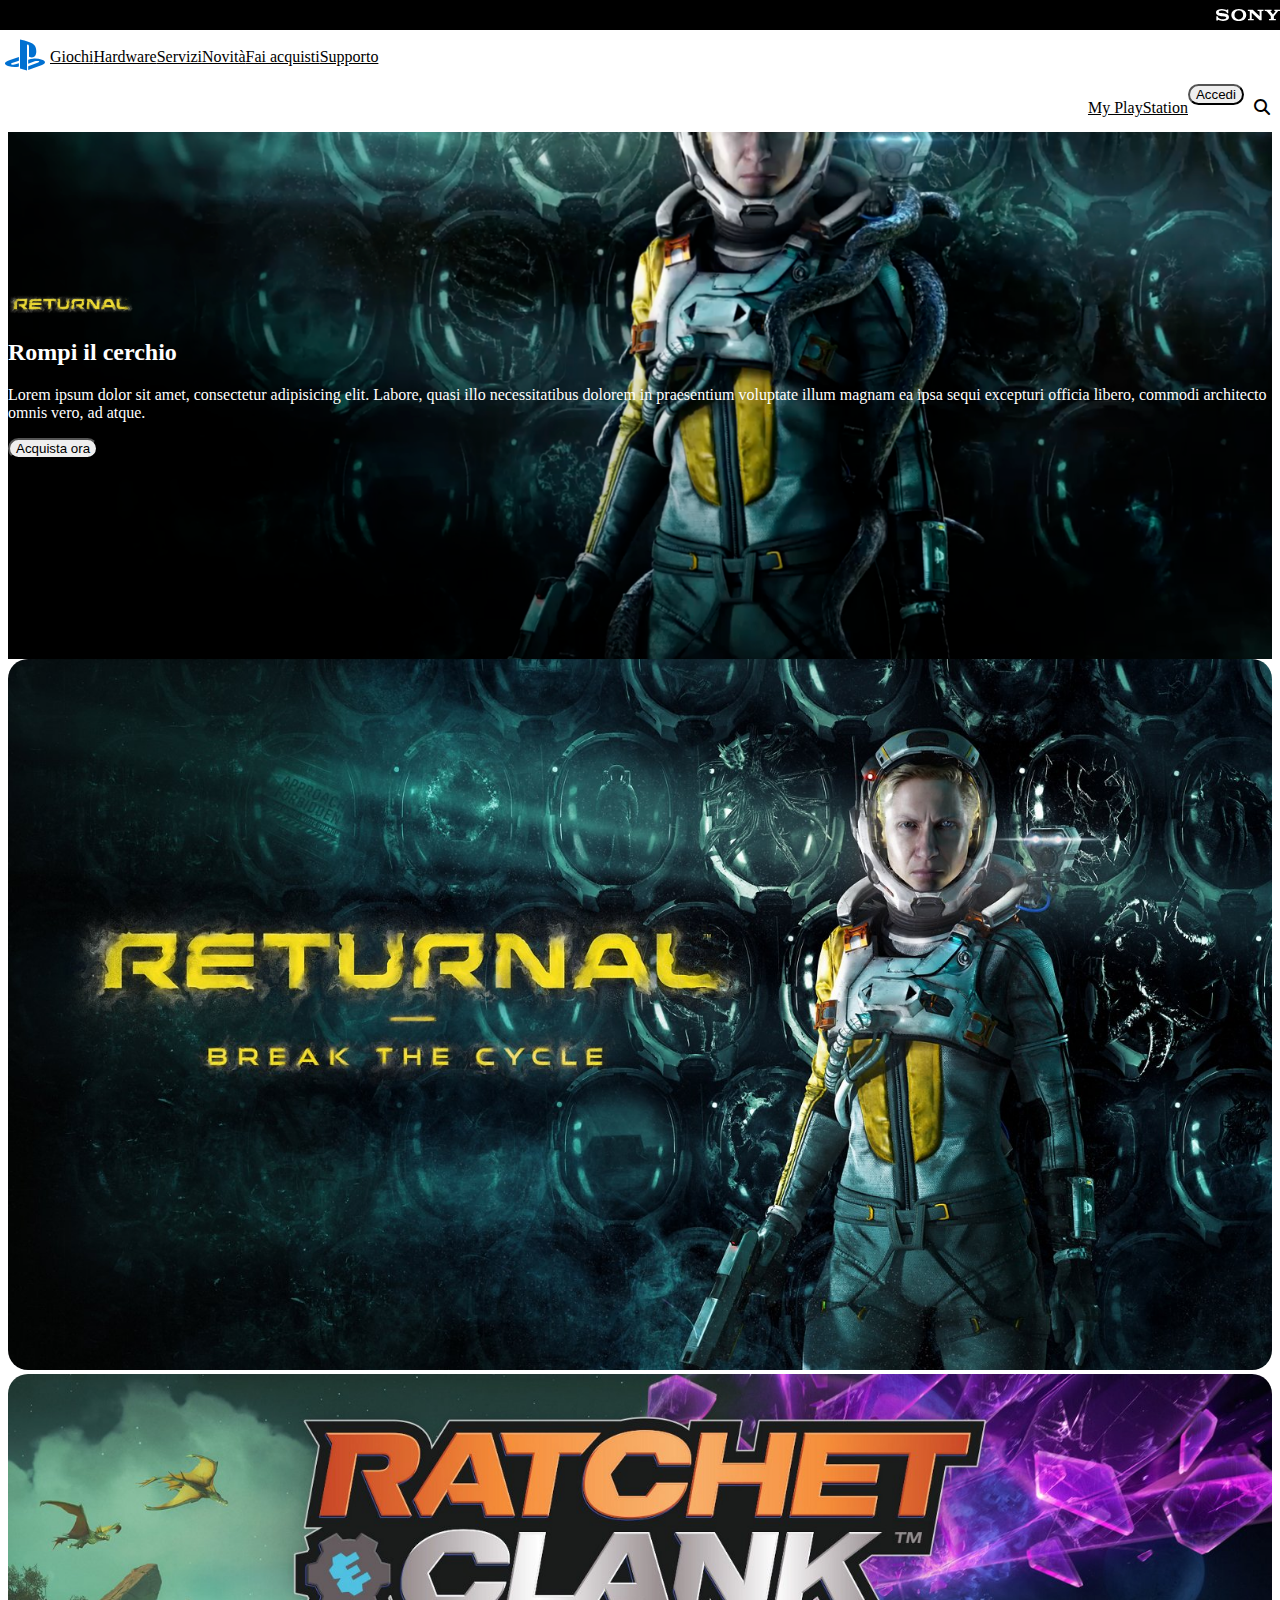
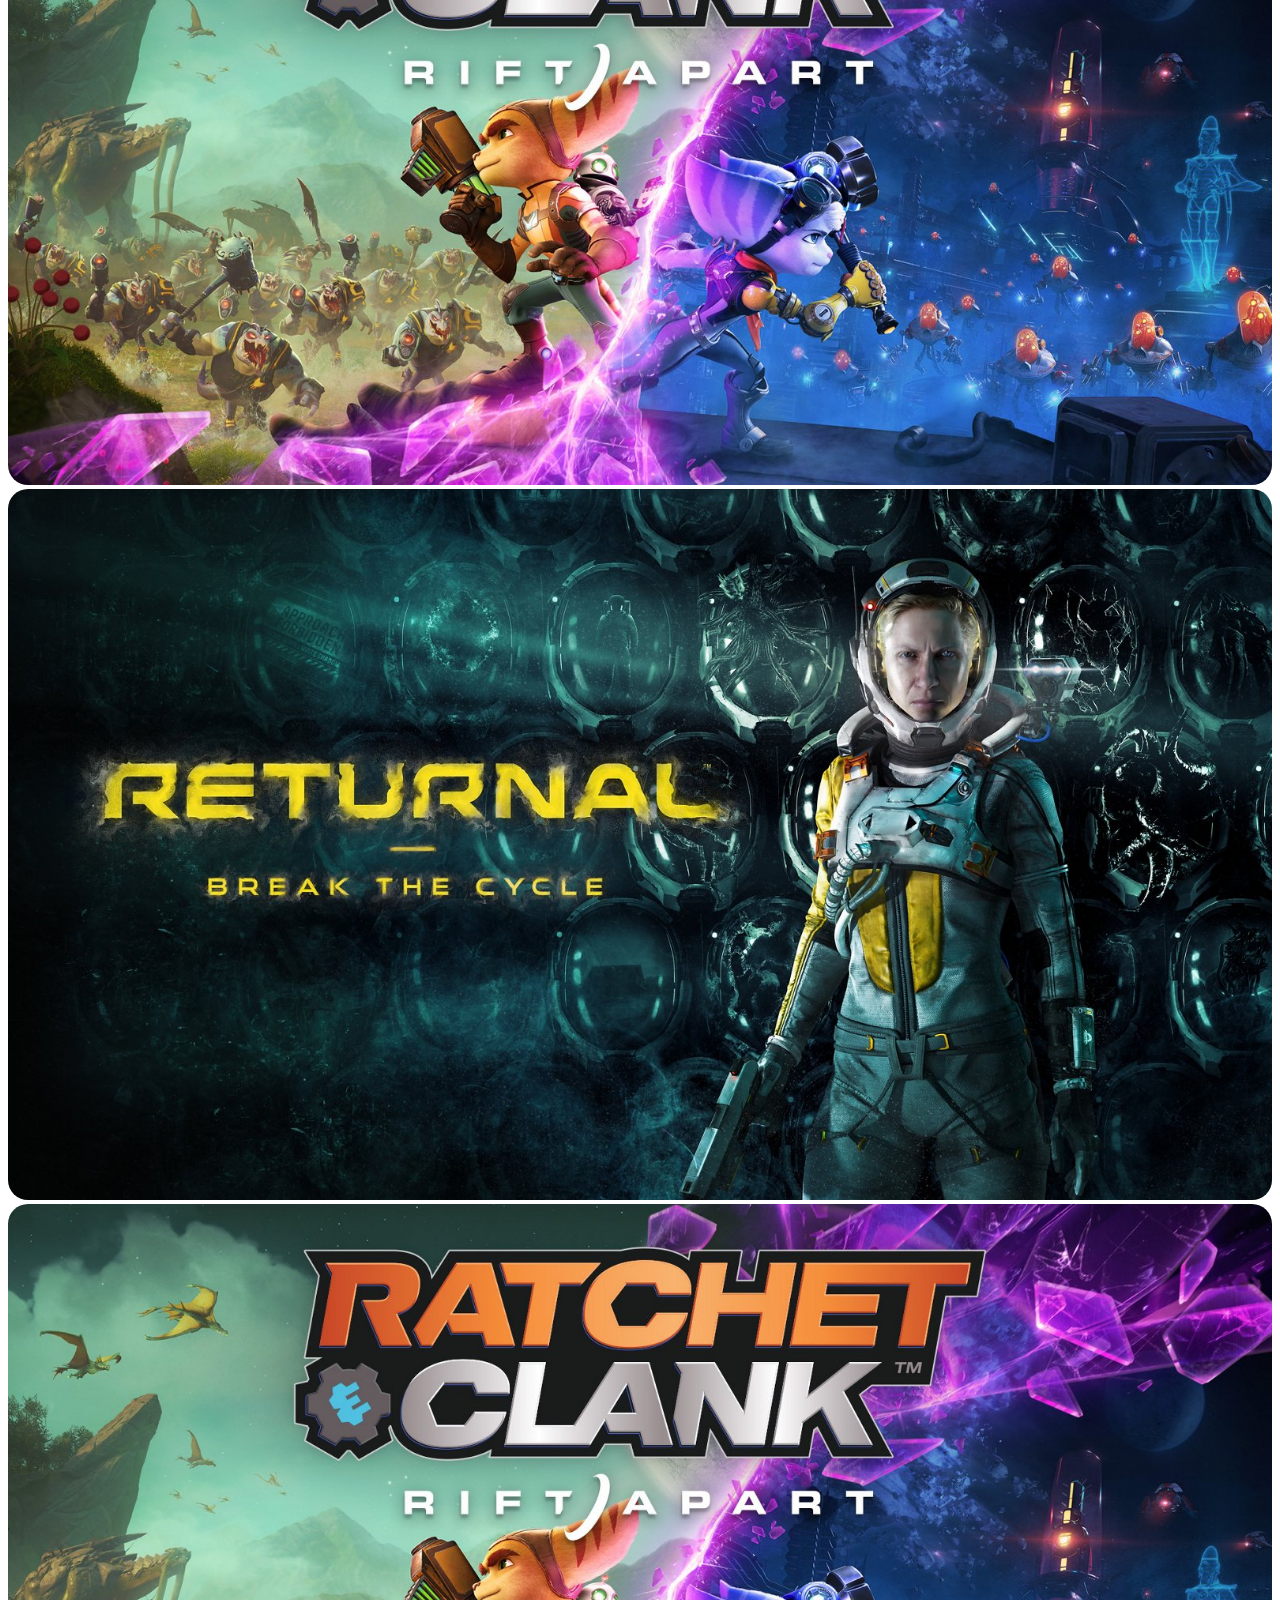
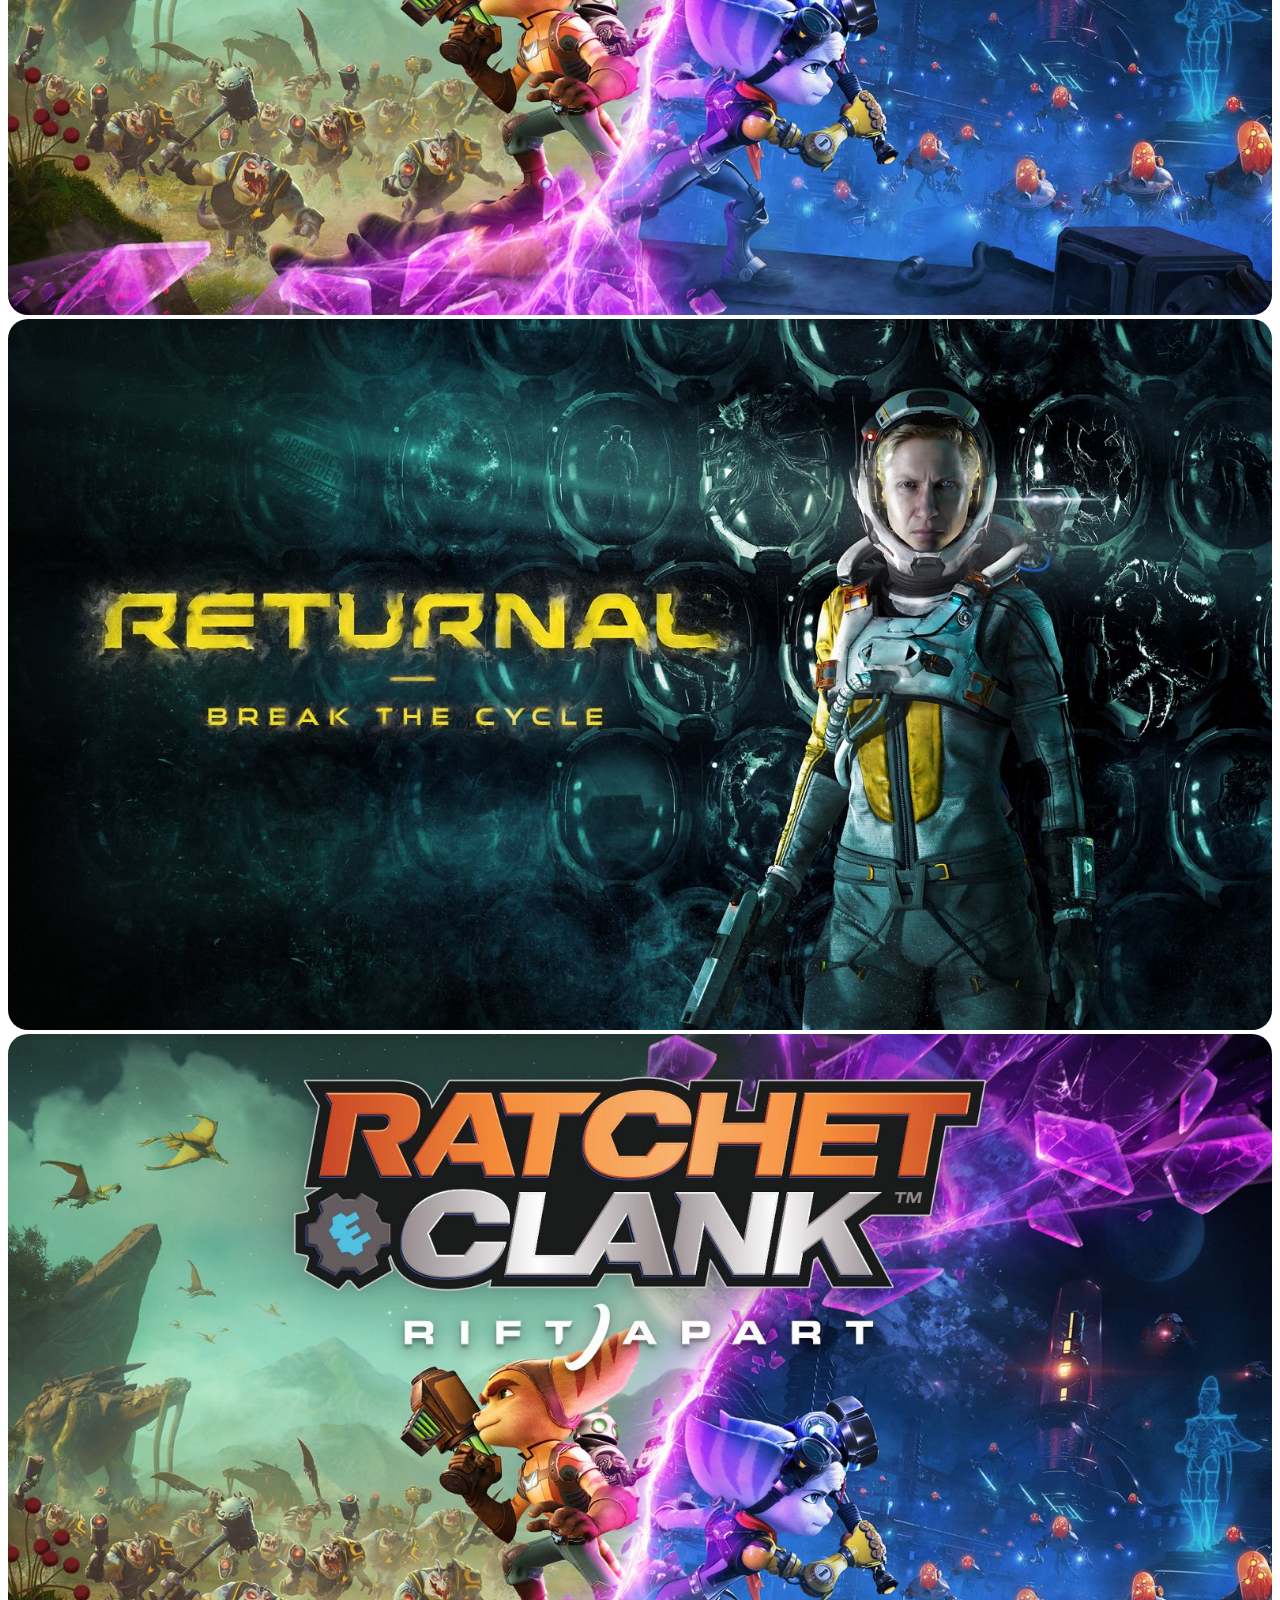
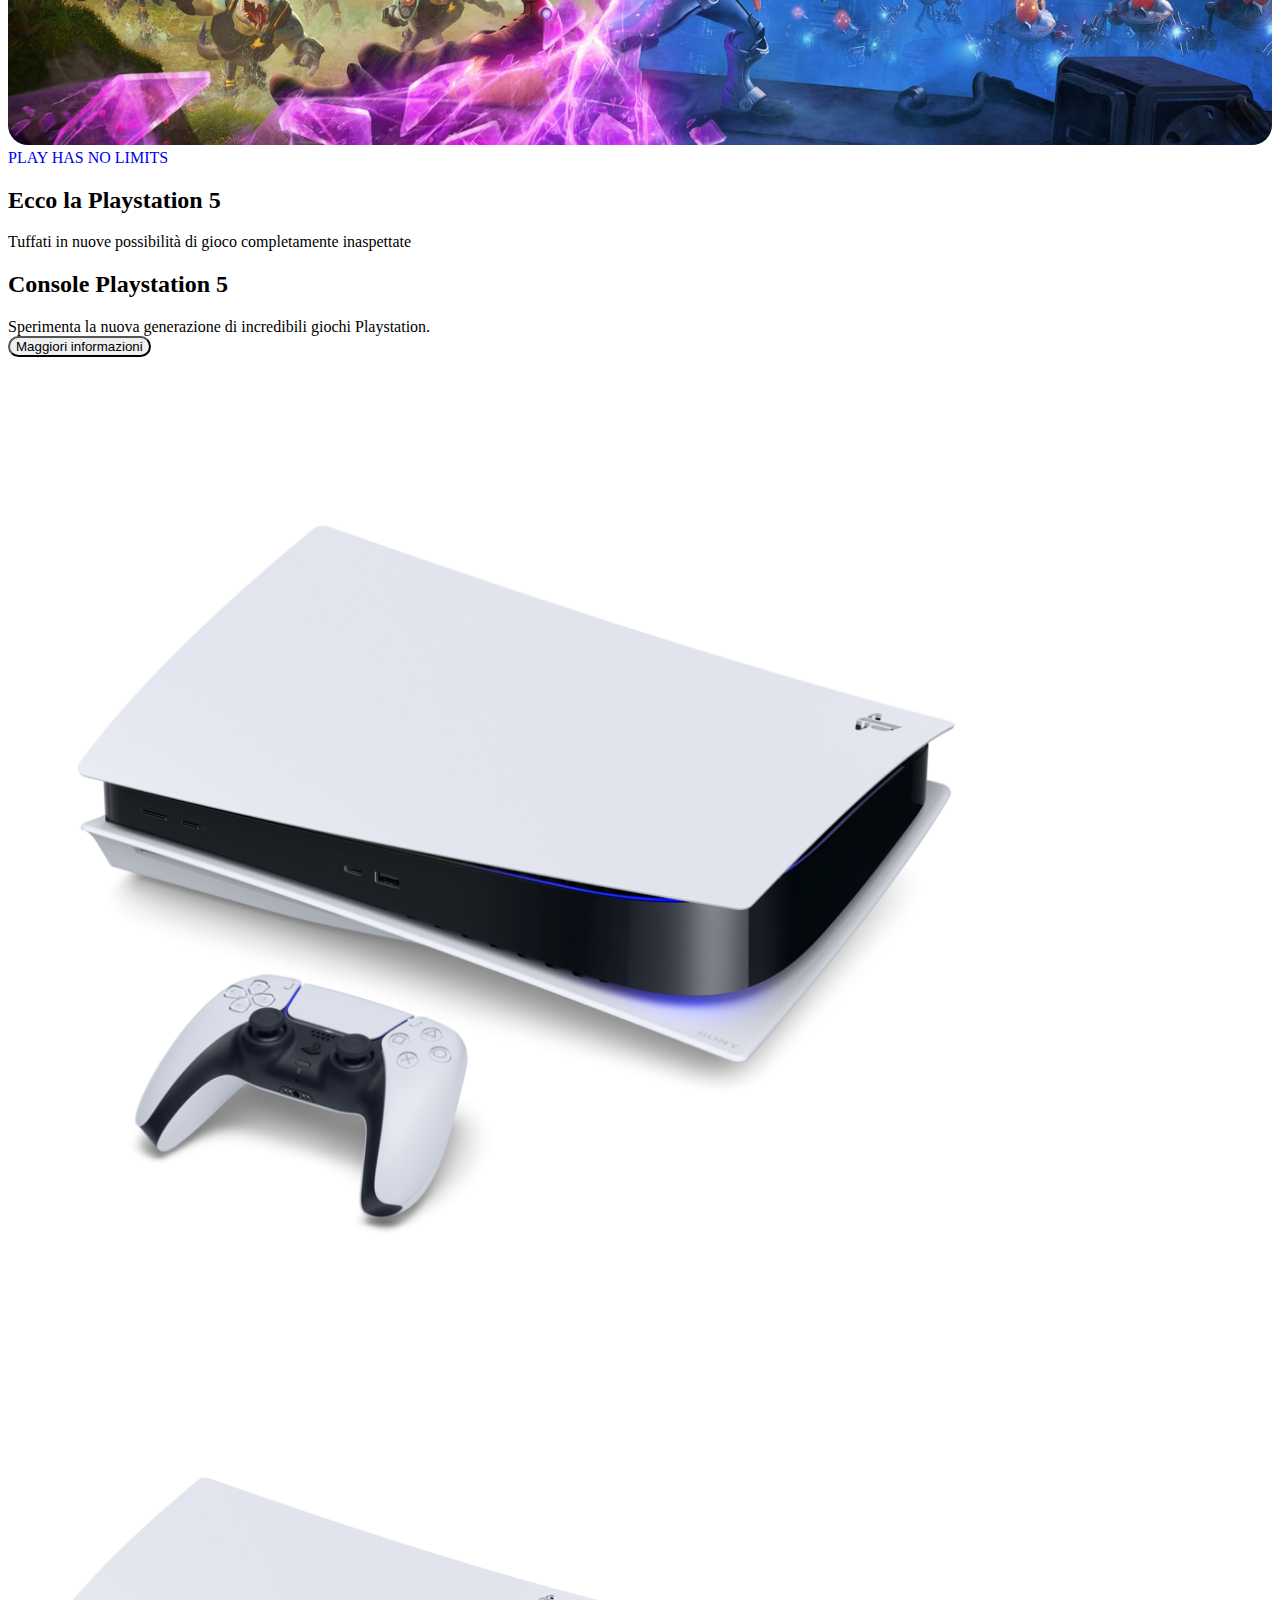
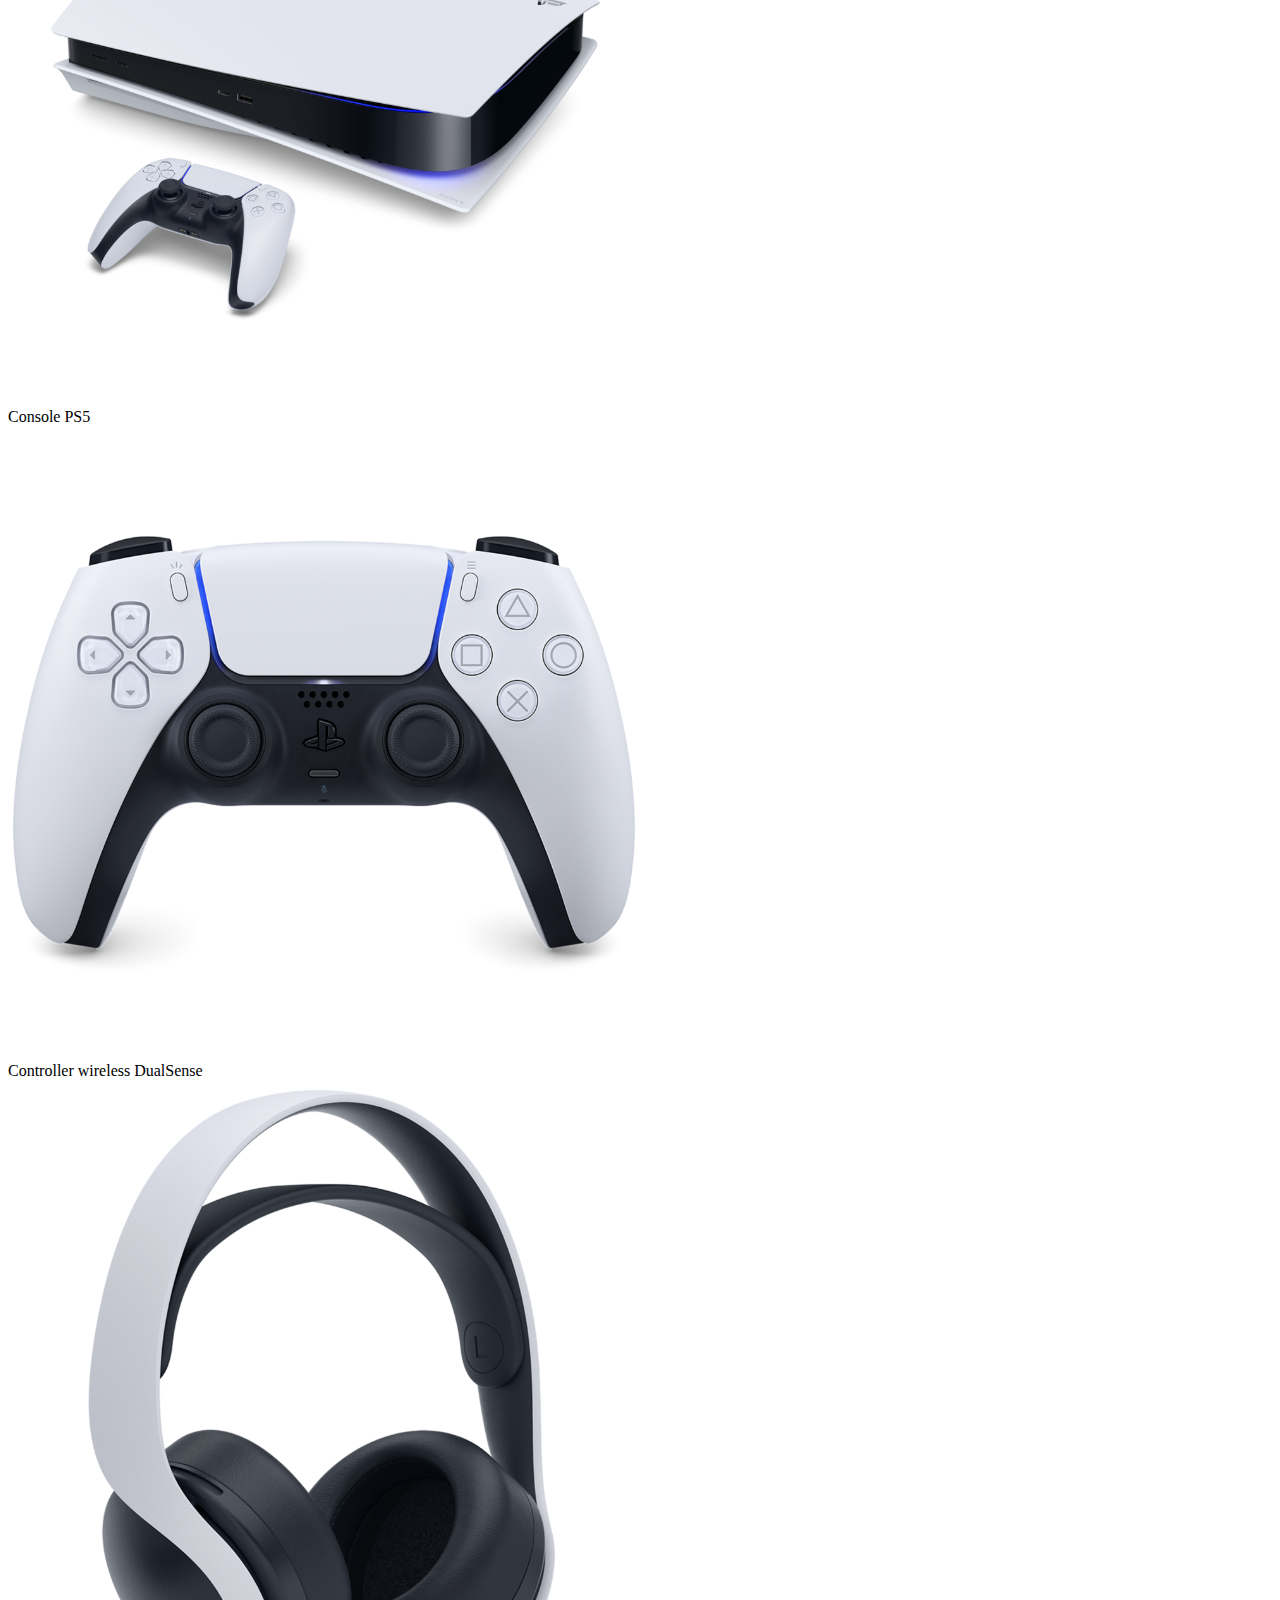
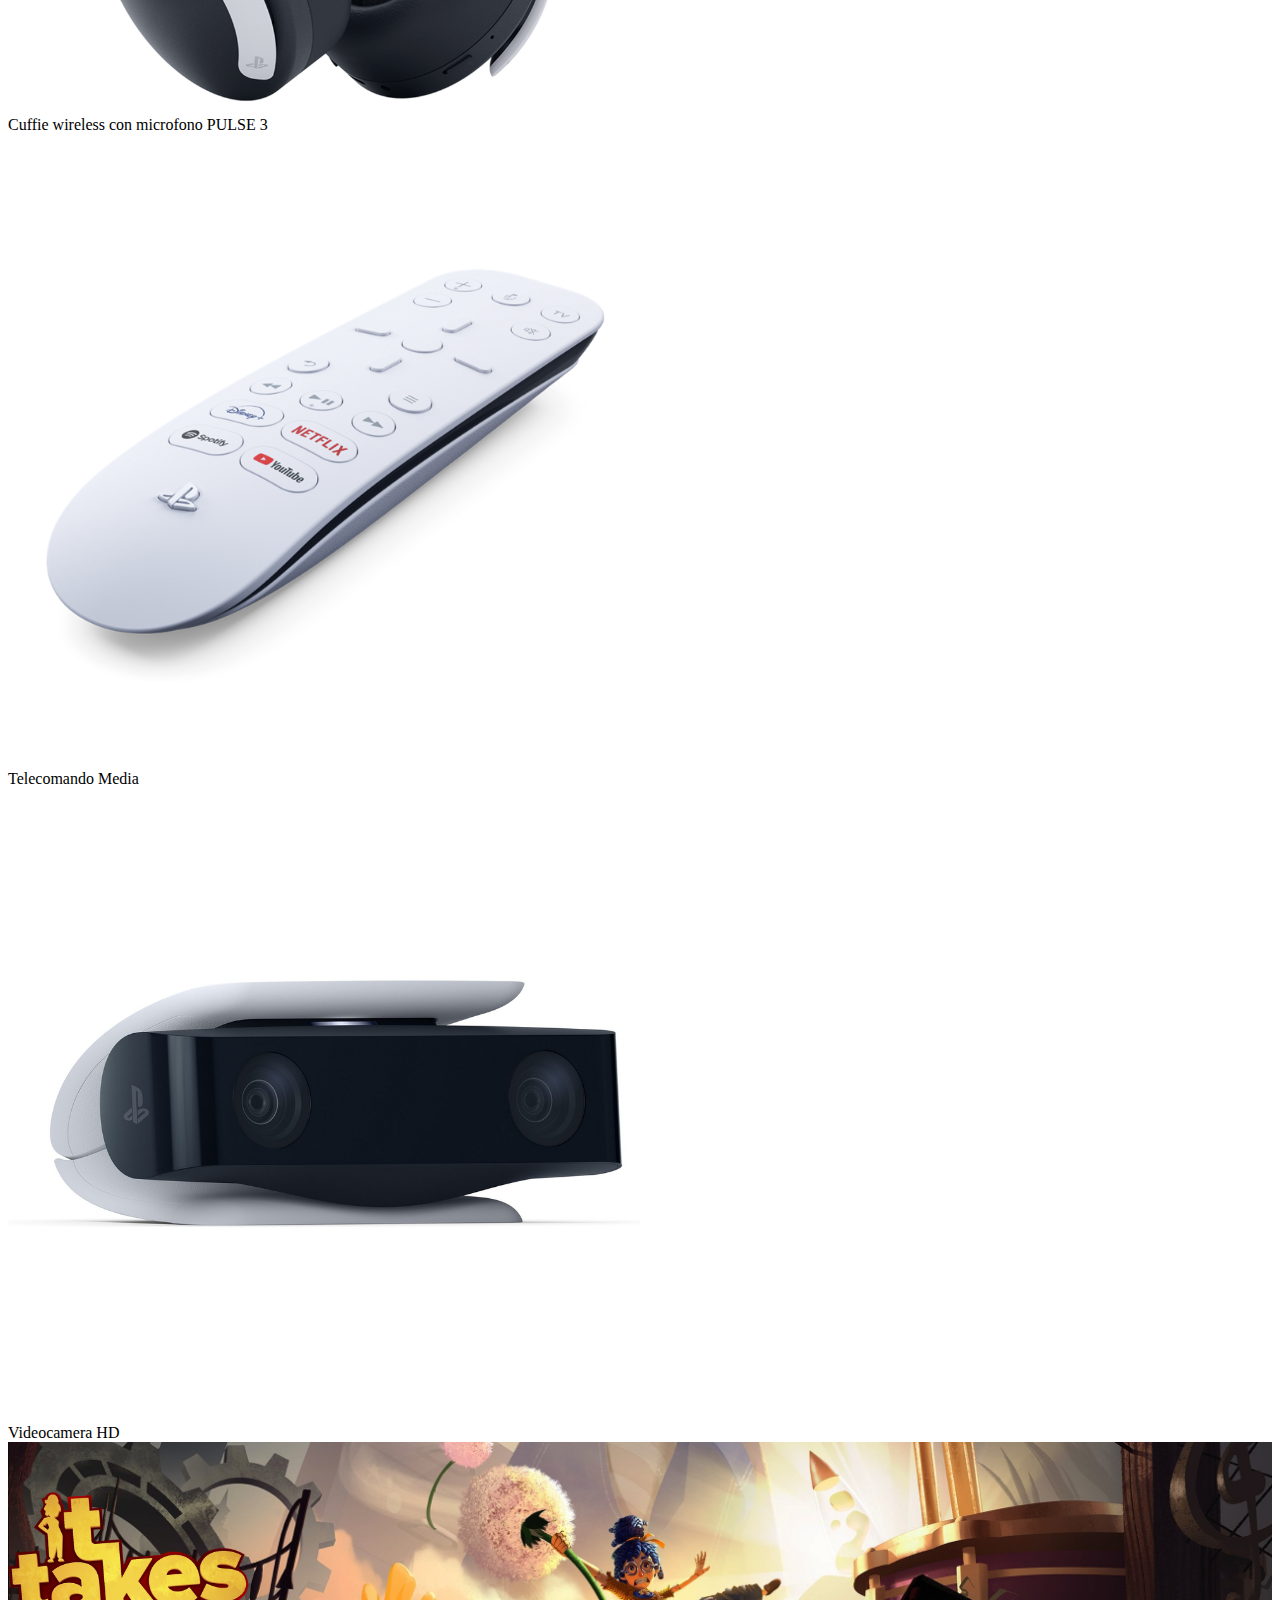
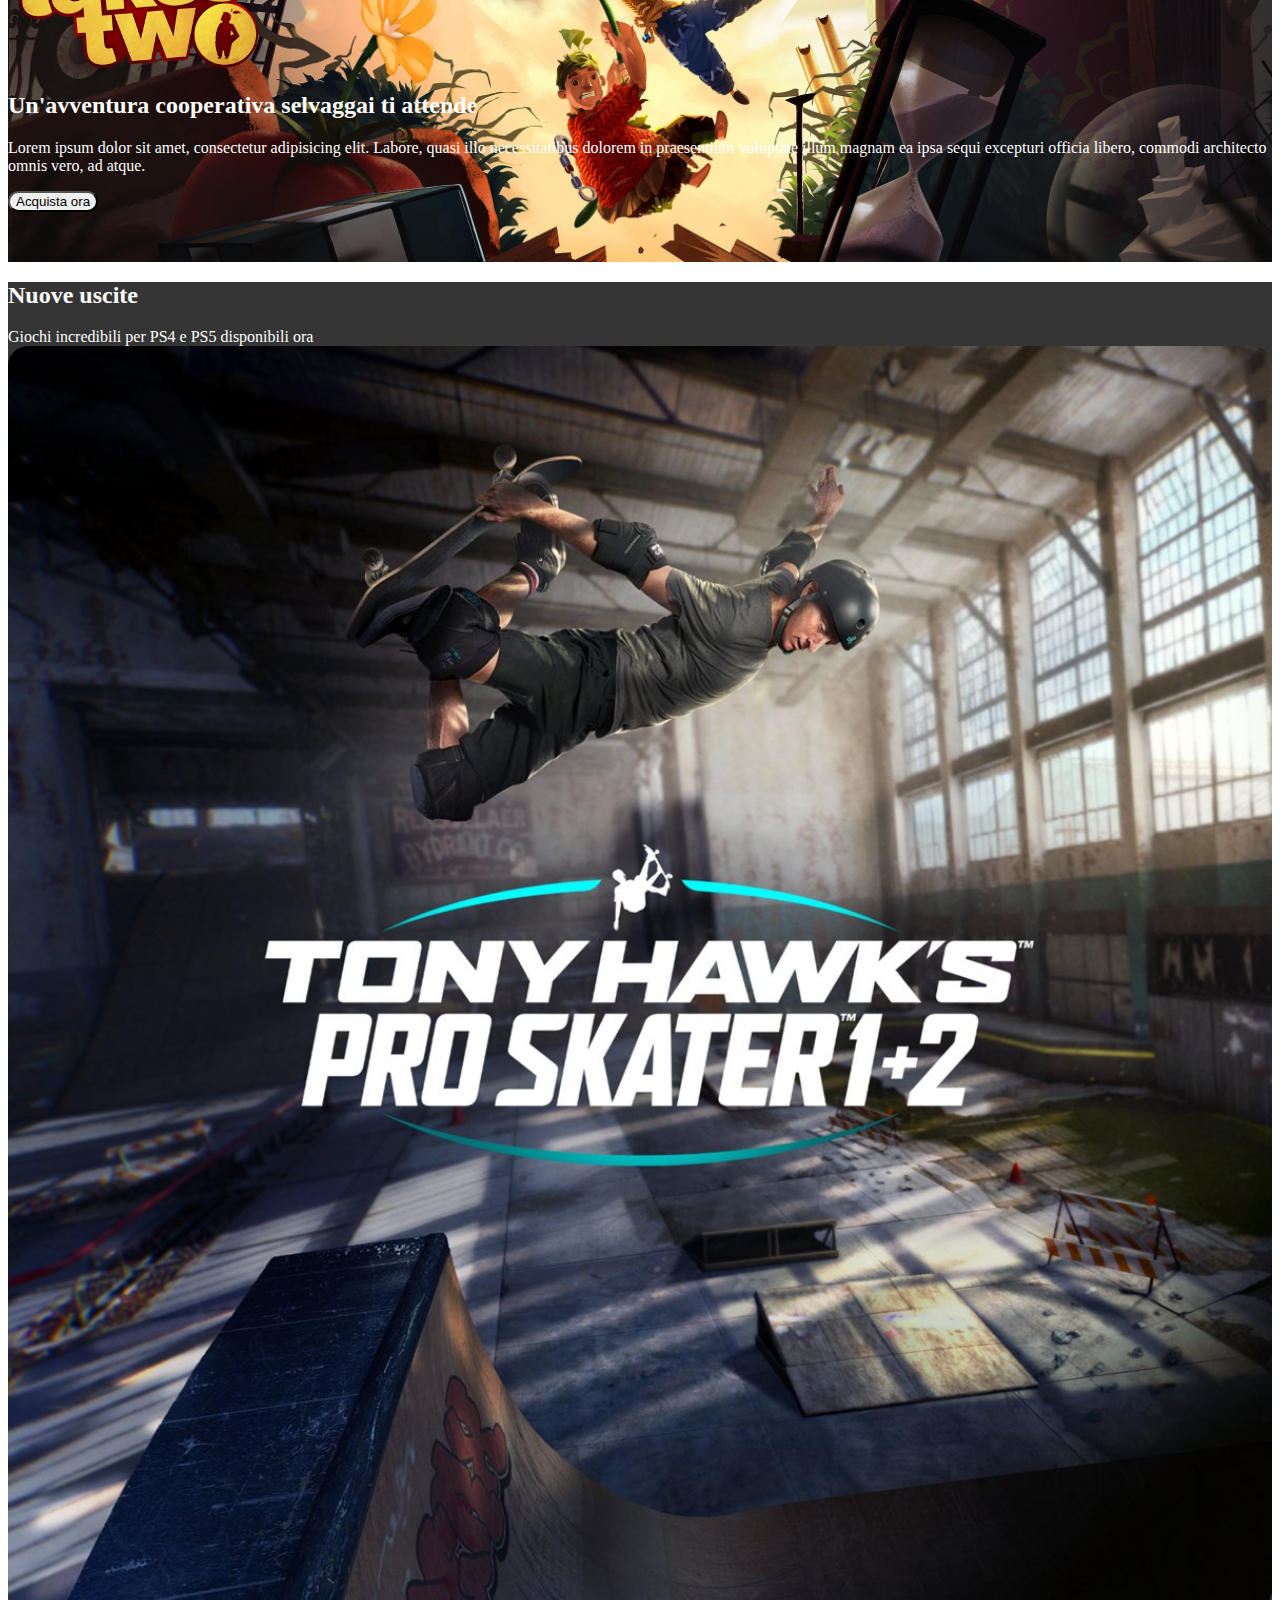
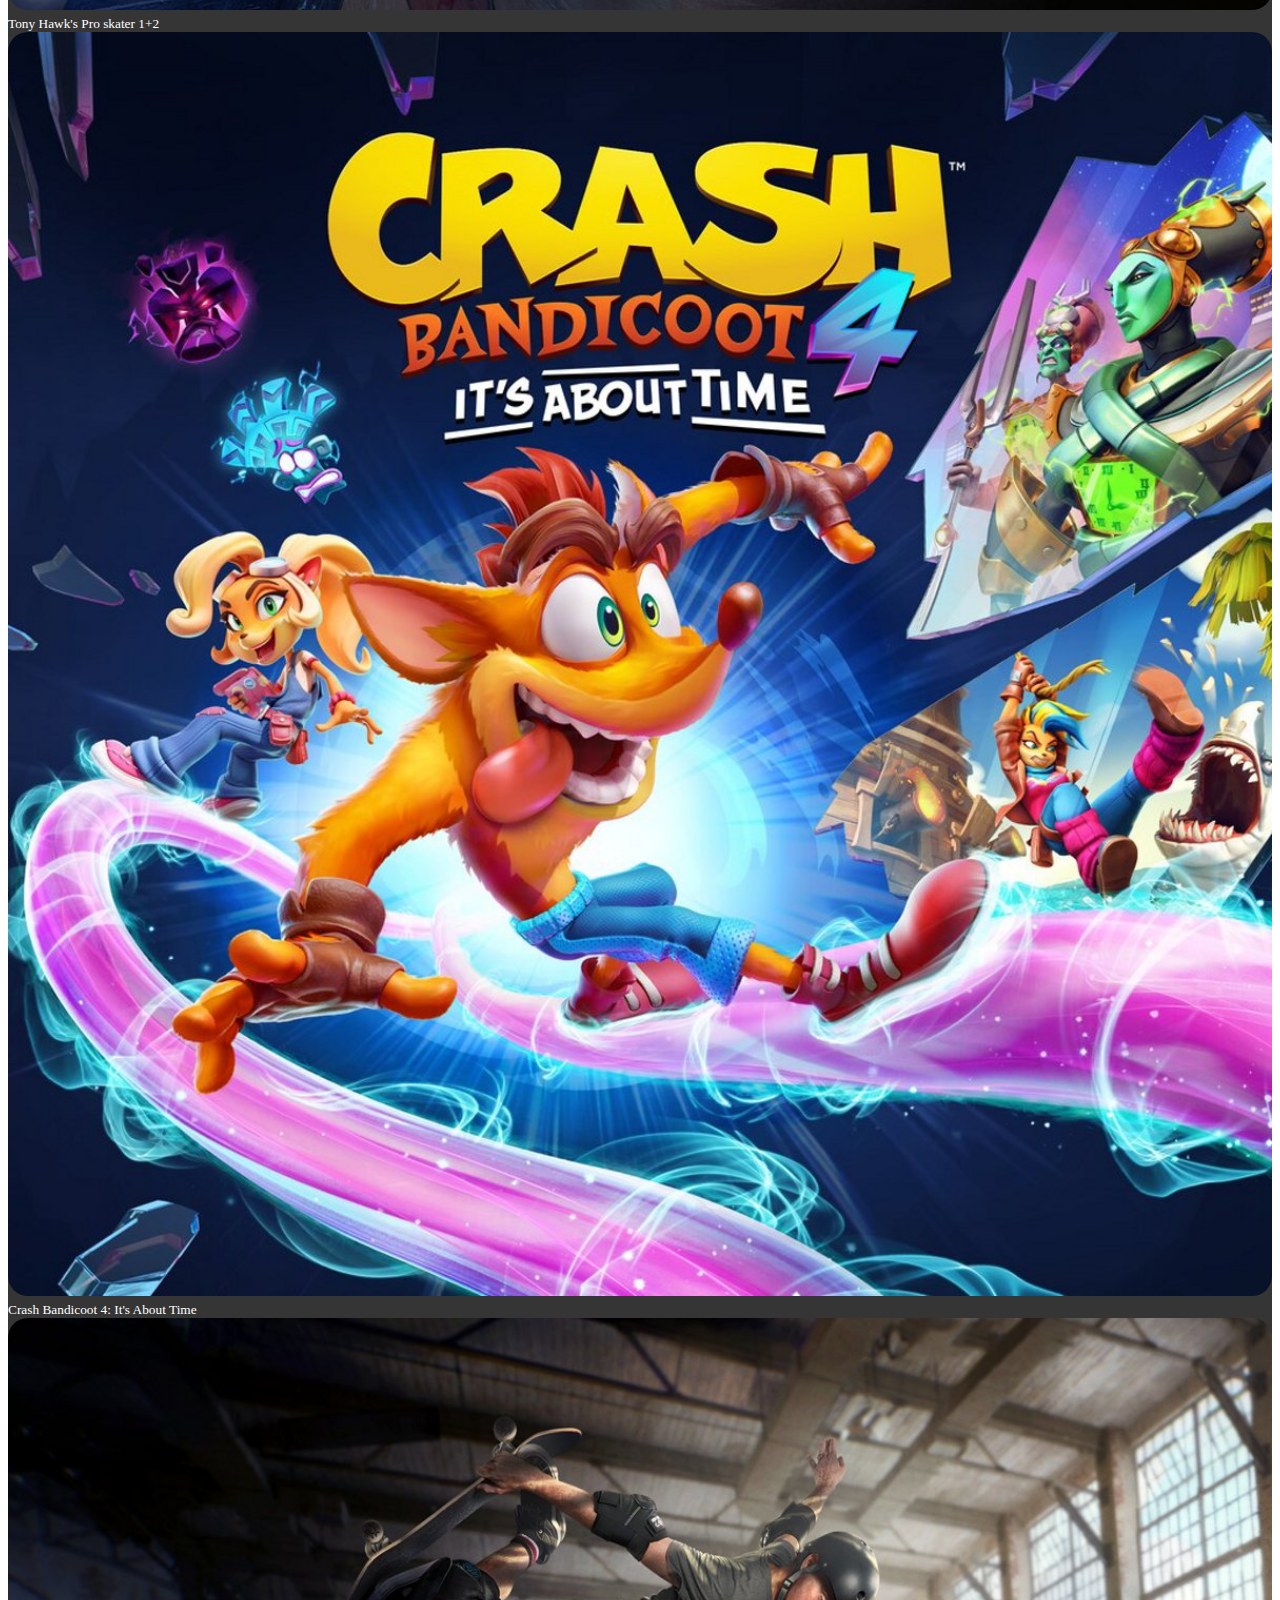
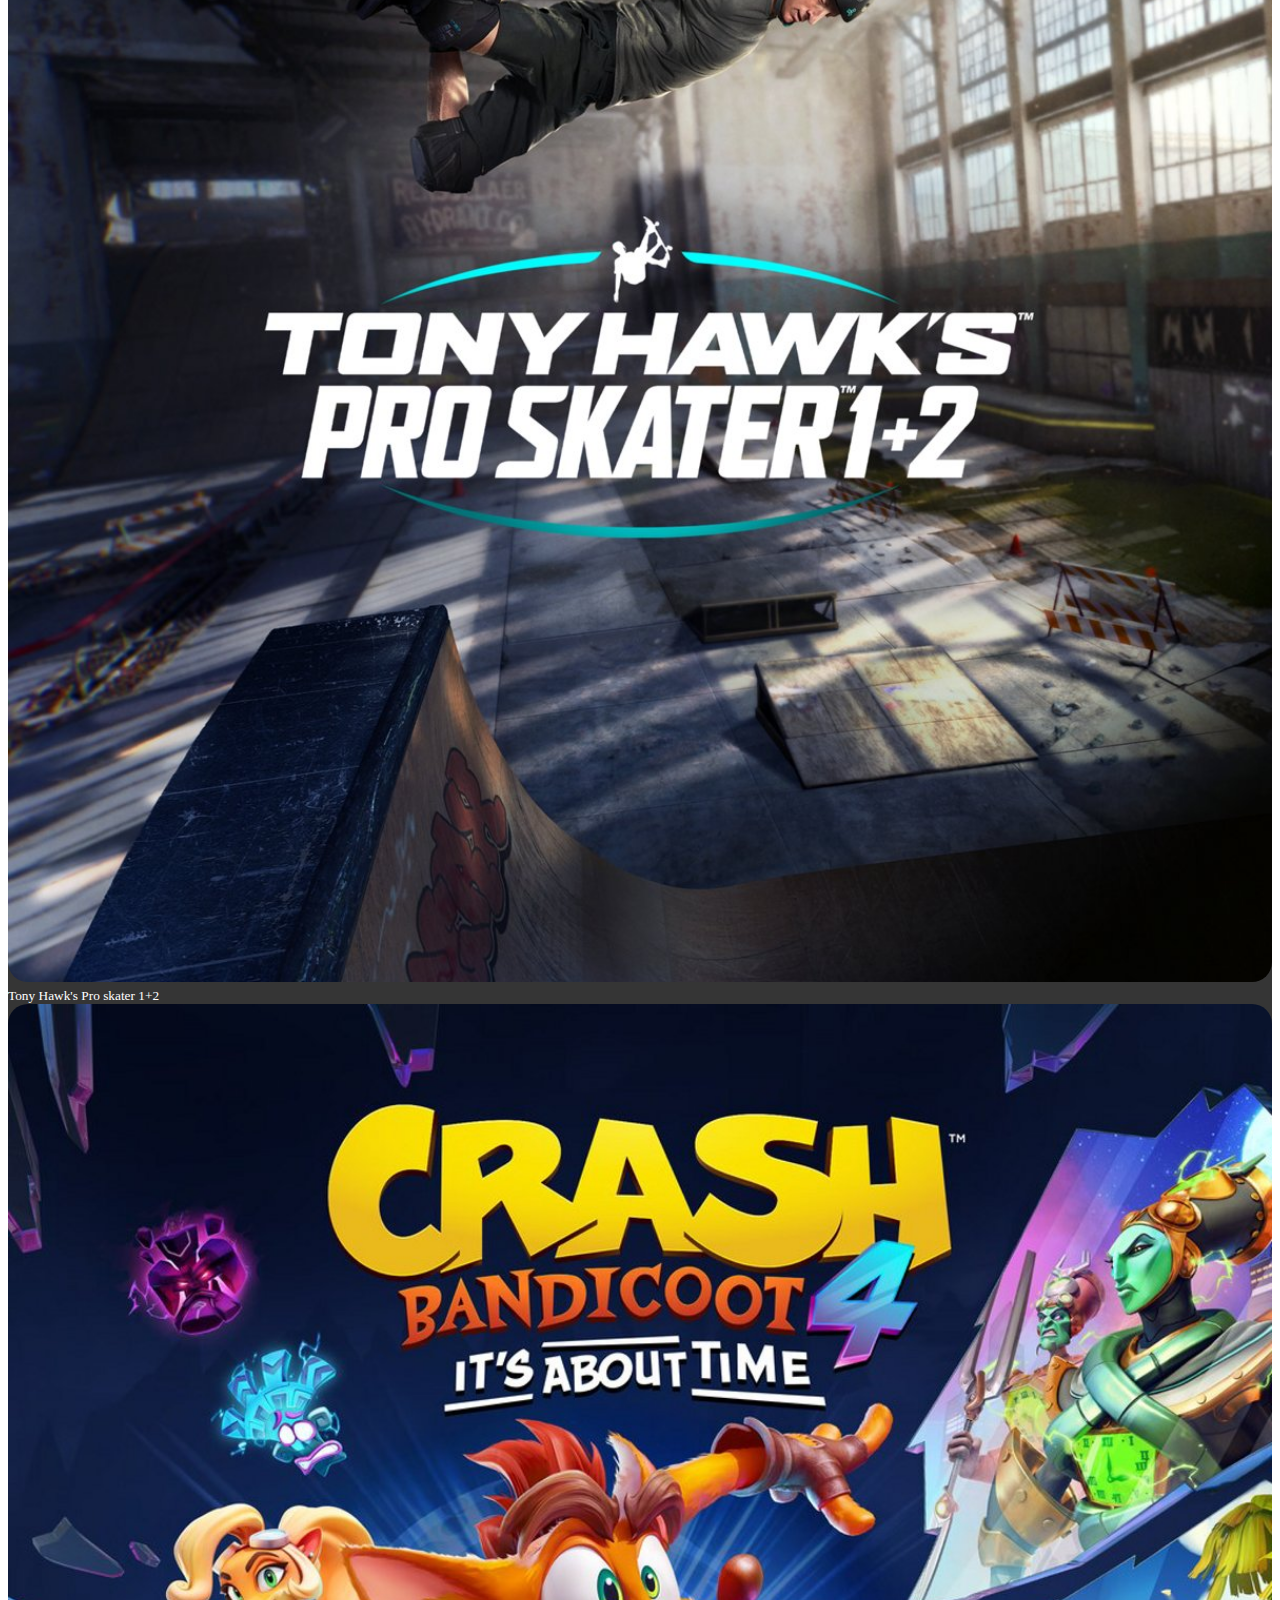
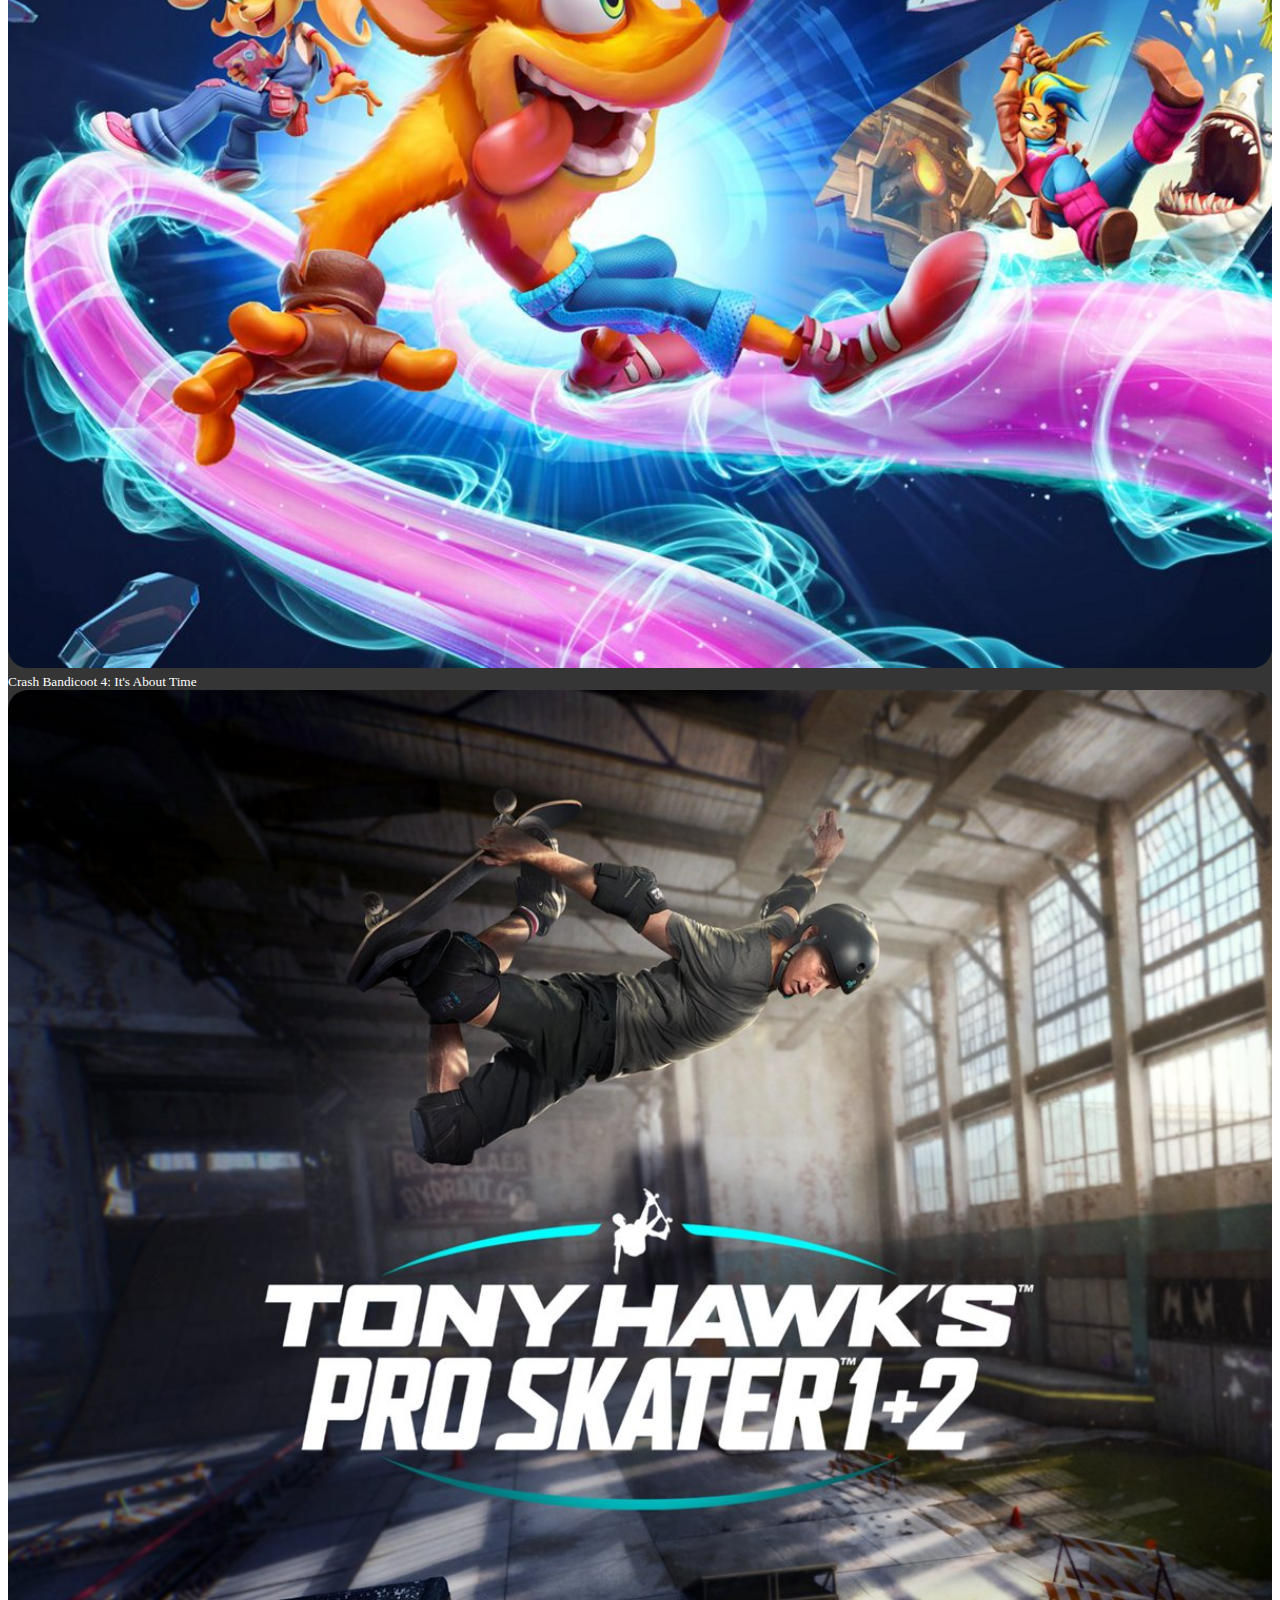
==== index.html @ 0a183bdb "finito footer" ====
<!DOCTYPE html>
<html lang="en">
<head>
    <meta charset="UTF-8">
    <meta http-equiv="X-UA-Compatible" content="IE=edge">
    <meta name="viewport" content="width=device-width, initial-scale=1.0">
     <!-- bootstrap -->
     <link href="https://cdn.jsdelivr.net/npm/bootstrap@5.1.3/dist/css/bootstrap.min.css" rel="stylesheet" integrity="sha384-1BmE4kWBq78iYhFldvKuhfTAU6auU8tT94WrHftjDbrCEXSU1oBoqyl2QvZ6jIW3" crossorigin="anonymous">
     <!-- /bootstrap -->
     <!-- font-awesome -->
     <link rel="stylesheet" href="https://cdnjs.cloudflare.com/ajax/libs/font-awesome/6.1.1/css/all.min.css">
     <!-- /font-awesome -->
     <link rel="stylesheet" href="css/style.css">
    <title>Playstation 5</title>
</head>
<body>
    <header>
        <!-- logo sony -->
        <div class="container-fluid sony">
            <img src="css/img/sony_logo.svg" alt="">
        </div>
        <!-- /logo sony -->
        <!-- header -->
        <div class="container-fluid">
            <div class="row">
                <div class="col-8">
                    <!-- header sinistra -->
                    <div class="header-left">
                        <div class="logo">
                            <img src="css/img/play_logo.svg" alt="logo play">
                        </div>
                        <li class="nav-item dropdown">
                            <a class="nav-link dropdown-toggle" href="#" id="navbarDropdown" role="button" data-toggle="dropdown" aria-haspopup="true" aria-expanded="false">
                                Giochi
                            </a>
                            <a class="nav-link dropdown-toggle" href="#" id="navbarDropdown" role="button" data-toggle="dropdown" aria-haspopup="true" aria-expanded="false">
                                Hardware
                            </a>
                            <a class="nav-link dropdown-toggle" href="#" id="navbarDropdown" role="button" data-toggle="dropdown" aria-haspopup="true" aria-expanded="false">
                                Servizi
                            </a>
                            <a class="nav-link dropdown-toggle" href="#" id="navbarDropdown" role="button" data-toggle="dropdown" aria-haspopup="true" aria-expanded="false">
                                Novità
                            </a>
                            <a class="nav-link dropdown-toggle" href="#" id="navbarDropdown" role="button" data-toggle="dropdown" aria-haspopup="true" aria-expanded="false">
                                Fai acquisti
                            </a>
                            <a class="nav-link dropdown-toggle" href="#" id="navbarDropdown" role="button" data-toggle="dropdown" aria-haspopup="true" aria-expanded="false">
                                Supporto
                            </a>
                        </li>
                    </div>
                     <!-- /header sinistra -->
                </div>
                <div class="col-4">
                     <!-- header destra -->
                    <div class="header-right">
                        <li class="nav-item dropdown">
                            <a class="nav-link dropdown-toggle" href="#" id="navbarDropdown" role="button" data-toggle="dropdown" aria-haspopup="true" aria-expanded="false">
                                My PlayStation
                            </a>
                        </li>
                        <div class="btn">
                            <button type="button" class="btn btn-dark">Accedi</button>
                        </div>
                        <div class="search">
                            <i class="fa-solid fa-magnifying-glass"></i>
                        </div>
                    </div>
                     <!-- /header destra -->
                </div>
            </div>
        </div>
        <!-- /header -->
    </header>
    <main>
         <!-- sezione hero -->
        <div class="section-hero">
            <div class="container">
                <img class="returnal-img" src="css/img/returnal-hero-banner-logo.png" alt="img hero">
                <div class="row">
                    <div class="col-4 col-xs-12 py-2">
                        <h2>Rompi il cerchio</h2>
                        <p class="py-2">Lorem ipsum dolor sit amet, consectetur adipisicing elit. Labore, quasi illo necessitatibus dolorem in praesentium voluptate illum magnam ea ipsa sequi excepturi officia libero, commodi architecto omnis vero, ad atque.</p>
                        <div class="btn py2">
                            <button type="button" class="btn btn-danger">Acquista ora</button>
                        </div>
                    </div>
                </div>
            </div>
        </div>  
        <!-- /sezione hero -->
        <!-- sezione 6 foto --> 
        <section class="py-3">
            <div class="container">
                <div class="row">
                    <div class="col-xl-2 col-md-4 col-sm-6 p-1">
                        <img class="six-img" src="css/img/returnal-listing-thumb-01-ps5.jpg" alt="">
                    </div>
                    <div class="col-xl-2 col-md-4 col-sm-6 p-1">
                        <img class="six-img" src="css/img/ratchet-and-clank-rift-apart-keyart.jpg" alt="">
                    </div> 
                    <div class="col-xl-2 col-md-4 col-sm-6 p-1">
                        <img class="six-img" src="css/img/returnal-listing-thumb-01-ps5.jpg" alt="">
                    </div>
                    <div class="col-xl-2 col-md-4 col-sm-6 p-1">
                        <img class="six-img" src="css/img/ratchet-and-clank-rift-apart-keyart.jpg" alt="">
                    </div>
                    <div class="col-xl-2 col-md-4 col-sm-6 p-1">
                        <img class="six-img" src="css/img/returnal-listing-thumb-01-ps5.jpg" alt="">
                    </div>
                    <div class="col-xl-2 col-md-4 col-sm-6 p-1">
                        <img class="six-img" src="css/img/ratchet-and-clank-rift-apart-keyart.jpg" alt="">
                    </div>
                </div>
            </div>
        </section>
        <!-- /sezione 6 foto -->
        <!-- sezione console ps5 -->
        <section class="py-5 text-center">
            <div class="container">
                <div class="row">
                    <div class="col-12">
                        <span class="play-link"><a href="#">PLAY HAS NO LIMITS</a></span>
                        <h2>Ecco la Playstation 5</h2>
                        <span>Tuffati in nuove possibilità di gioco completamente inaspettate</span>
                    </div>
                </div>
            </div>
        </section>
        <section>
            <div class="container">
                <div class="row align-items-center">
                    <div class="col-lg-6 col-sm-12">
                        <h2 class="py-3">Console Playstation 5</h2>
                        <span>Sperimenta la nuova generazione di incredibili giochi Playstation.</span>
                        <div class="btn py-3">
                            <button type="button" class="btn btn-primary">Maggiori informazioni</button>
                        </div>
                    </div>
                    <div class="col-lg-6 col-sm-12">
                        <img class="ps5" src="css/img/playstation-5-thumb.png" alt="Playstation">
                    </div>
                </div>
            </div>
        </section>
       <section class="ps5-items">
            <div class="container">
                <div class="row justify-content-between py-5">
                    <div class="col-xl-2 col-md-6 col-xs-12 text-center">
                        <img src="css/img/playstation-5-thumb.png" alt="">
                        <div>Console PS5</div>
                    </div>
                    <div class="col-xl-2 col-md-6 col-xs-12 text-center">
                        <img src="css/img/joypad-thumb.png" alt="">
                        <div>Controller wireless DualSense</div>
                    </div>
                    <div class="col-xl-2 col-md-6 col-xs-12 text-center">
                        <img src="css/img/headset-thumb.png" alt="">
                        <div>Cuffie wireless con microfono PULSE 3</div>
                    </div>
                    <div class="col-xl-2 col-md-6 col-xs-12 text-center">
                        <img src="css/img/remote-thumb.png" alt="">
                        <div>Telecomando Media</div>
                    </div>
                    <div class="col-xl-2 col-md-6 col-xs-12 text-center">
                        <img src="css/img/camera-thumb.jpg" alt="">
                        <div>Videocamera HD</div>
                    </div>
                </div>
            </div>
        </section>
        <!-- /sezione console ps5 -->
        <!-- sezione take two -->
        <div class="section_take">
            <div class="container">
                <img class="take_img" src="css/img/it-takes-two-logo.png" alt="img take">
                <div class="row">
                    <div class="col-4 col-xs-12 py-2">
                        <h2>Un'avventura cooperativa selvaggai ti attende</h2>
                        <p class="py-2">Lorem ipsum dolor sit amet, consectetur adipisicing elit. Labore, quasi illo necessitatibus dolorem in praesentium voluptate illum magnam ea ipsa sequi excepturi officia libero, commodi architecto omnis vero, ad atque.</p>
                        <div class="btn py2">
                            <button type="button" class="btn btn-danger">Acquista ora</button>
                        </div>
                    </div>
                </div>
            </div>
        </div>
        <!-- /sezione take two -->
        <!-- sezione 6 img  -->
        <section class="bg_grey">
            <div class="container py-3">
                <h2>Nuove uscite</h2>
                <div class="py-3">Giochi incredibili per PS4 e PS5 disponibili ora</div>
                <div class="row">
                    <div class="col-xl-2 col-md-4 col-sm-6">
                        <img class="six-img" src="css/img/tony-hawks-pro-skater-1-2-store-art.jpg" alt="">
                        <small>Tony Hawk's Pro skater 1+2</small>
                    </div>
                    <div class="col-xl-2 col-md-4 col-sm-6">
                        <img class="six-img" src="css/img/crash-bandicoot-4-its-about-time-store-art.jpg" alt="">
                        <small>Crash Bandicoot 4: It's About Time</small>
                    </div>
                    <div class="col-xl-2 col-md-4 col-sm-6">
                        <img class="six-img" src="css/img/tony-hawks-pro-skater-1-2-store-art.jpg" alt="">
                        <small>Tony Hawk's Pro skater 1+2</small>
                    </div>
                    <div class="col-xl-2 col-md-4 col-sm-6">
                        <img class="six-img" src="css/img/crash-bandicoot-4-its-about-time-store-art.jpg" alt="">
                        <small>Crash Bandicoot 4: It's About Time</small>
                    </div>
                    <div class="col-xl-2 col-md-4 col-sm-6">
                        <img class="six-img" src="css/img/tony-hawks-pro-skater-1-2-store-art.jpg" alt="">
                        <small>Tony Hawk's Pro skater 1+2</small>
                    </div>
                    <div class="col-xl-2 col-md-4 col-sm-6">
                        <img class="six-img" src="css/img/crash-bandicoot-4-its-about-time-store-art.jpg" alt="">
                        <small>Crash Bandicoot 4: It's About Time</small>
                    </div>
                </div>
                <div class="row py-2">
                    <div class="col-xl-2 col-md-4 col-sm-6">
                        <img class="six-img" src="css/img/tony-hawks-pro-skater-1-2-store-art.jpg" alt="">
                        <small>Tony Hawk's Pro skater 1+2</small>
                    </div>
                    <div class="col-xl-2 col-md-4 col-sm-6">
                        <img class="six-img" src="css/img/crash-bandicoot-4-its-about-time-store-art.jpg" alt="">
                        <small>Crash Bandicoot 4: It's About Time</small>
                    </div>
                    <div class="col-xl-2 col-md-4 col-sm-6">
                        <img class="six-img" src="css/img/tony-hawks-pro-skater-1-2-store-art.jpg" alt="">
                        <small>Tony Hawk's Pro skater 1+2</small>
                    </div>
                    <div class="col-xl-2 col-md-4 col-sm-6">
                        <img class="six-img" src="css/img/crash-bandicoot-4-its-about-time-store-art.jpg" alt="">
                        <small>Crash Bandicoot 4: It's About Time</small>
                    </div>
                    <div class="col-xl-2 col-md-4 col-sm-6">
                        <img class="six-img" src="css/img/tony-hawks-pro-skater-1-2-store-art.jpg" alt="">
                        <small>Tony Hawk's Pro skater 1+2</small>
                    </div>
                    <div class="col-xl-2 col-md-4 col-sm-6">
                        <img class="six-img" src="css/img/crash-bandicoot-4-its-about-time-store-art.jpg" alt="">
                        <small>Crash Bandicoot 4: It's About Time</small>
                    </div>
                </div>
            </div>
        </section>
        <!-- /sezione 6 img -->
        <!-- sezione ps5 e vr -->
        <div class="container py-5">
            <h2 class="text-center">Esplora Playstation 4</h2>
            <h5 class="text-center">Giochi icredibili e intrattenimento senza fine. Non c'è mai stato un momento migliore per giocare alla tua PS4.</h5>
            <div class="row py-5">
                <div class="col-xl-4 col-md-6">
                    <img class="ps4_img" src="css/img/ps4-slim-homepage-image-block.jpg" alt="">
                    <h2>Playstation 4</h2>
                    <h5 class="py-2">Giochi incredibili live su PS4, con 1 TB di spazio di archiviazione.</h5>
                    <div class="btn py-3">
                        <button type="button" class="btn btn-primary">Scopri di più</button>
                    </div>
                </div>
                <div class="col-xl-4 col-md-6">
                    <img class="ps4_img" src="css/img/double11-202010-tw-psvr.jpg" alt="">
                    <h2>Playstation VR</h2>
                    <h5 class="py-2">Oltre 500 titoli ed esperienze di gioco. Scoprili tutti.</h5>
                    <div class="btn py-3">
                        <button type="button" class="btn btn-primary">Scopri di più</button>
                    </div>
                </div>
                <div class="col-xl-4 col-md-6">
                    <img class="ps4_img" src="css/img/dualshock-4-listing-thumb.jpg" alt="">
                    <h2>Accessori</h2>
                    <h5 class="py-2">Migliora la tua esperienza PS4 con una gamma di accessori ufficiali.</h5>
                    <div class="btn py-3">
                        <button type="button" class="btn btn-primary">Scopri di più</button>
                    </div>
                </div>
            </div>
        </div>
        <!-- /sezione ps5 e vr -->
        <!-- sezione ps plus -->
        <section class="bg_lightgrey">
            <div class="container">
                <div class="row">
                    <div class="col-lg-6 col-sm-12">
                        <img class="ps_plus_text py-5" src="css/img/ps-plus-logo.png" alt="">
                        <h5 class="py-2">Migliora la tua esperienza Playstation con l'accesso a multigiocatore online,giochi mensili, sconti esclusivi e altro ancora</h5>
                        <div class="btn py-3">
                            <button type="button" class="btn btn-light">Esplora Playstation Plus</button>
                        </div>
                    </div>
                    <div class="col-lg-6 d-none d-lg-block d-sm-none">
                        <img class="ps_plus" src="css/img/ps-plus-april-monthly-games-featured-image-block.png" alt="">
                    </div>
                </div>
            </div>
        </section>
        <!-- /sezione ps plus -->
        <!-- sezione sconti 3 img -->
        <div class="container text-center py-5">
            <h2>Nuovi sconti su Playstation Store</h2>
            <h5>Sconti pazzeschi, collezioni curate e saldi stagionali su PS5, PS4 e PS VR, tutti in un unico posto</h5>
            <div class="row py-5">
                <div class="col-lg-4 col-md-12 p-1">
                    <img class="sales_game" src="css/img/playstation-store-games-under-20-spotlight.jpg" alt="">
                </div>
                <div class="col-lg-4 col-md-12 p-1">
                    <img class="sales_game" src="css/img/playstation-store-golden-week-sale-spotlight.jpg" alt="">
                </div>
                <div class="col-lg-4 col-md-12 p-1">
                    <img class="sales_game" src="css/img/playstation-store-free-to-play-spotlight.png" alt="">
                </div>
            </div>
        </div>
        <!-- /sezione sconti 3 img -->
        <!-- sezione ps now -->
        <section class="bg_blue">
            <div class="container">
                <div class="row">
                    <div class="col-lg-6 col-sm-12">
                        <img class="ps_plus_text py-5" src="css/img/ps-now-logo-two-column.png" alt="">
                        <h5 class="py-2">Ottieni l'accesso immediato a una vastissima raccolta di oltre 800 giochi  per PS4, PS3 e PS2, su PS4 o PC Windows, con nuovi titoli aggiunti ogni mese.</h5>
                        <div class="btn py-3">
                            <button type="button" class="btn btn-light">Esplora Playstation Now</button>
                        </div>
                    </div>
                    <div class="col-lg-6 d-none d-lg-block d-sm-none">
                        <img class="ps_plus" src="css/img/ps-now-april-featured-image-block.png" alt="">
                    </div>
                </div>
            </div>
        </section>
        <!-- /sezione ps now -->
        <!-- sezione social media -->
        <div class="container py-5 text-center">
            <h2 class="py-5">Seguici anche sui social media</h2>
            <div class="row">
                <div class="col-lg-3 col-sm-6 p-1">
                    <img class="social_media" src="css/img/twitter.jpg" alt="">
                </div>
                <div class="col-lg-3 col-sm-6 p-1">
                    <img class="social_media" src="css/img/facebook.jpg" alt="">
                </div>
                <div class="col-lg-3 col-sm-6 p-1">
                    <img class="social_media" src="css/img/instagram.jpg" alt="">
                </div>
                <div class="col-lg-3 col-sm-6 p-1">
                    <img class="social_media" src="css/img/youtube.png" alt="">
                </div>
            </div>
        </div>
        <!-- /sezione social media -->
    </main>
    <footer>
        <div class="container py-5">
            <!-- footer alto -->
            <div class="row">
                <div class="col-lg-6 col-sm-12">
                    <img class="logo_ps4_white" src="css/img/ps-footer.svg" alt="">
                    <div>
                        <img class="ps_globe py-4" src="css/img/language-globe.svg" alt="">
                        <small>Coutry / Region: Italy</small>
                    </div>
                </div>
               <div class="col-lg-2 col-sm-12">
                    <ul>
                        <li><a href="#">Footer</a></li>
                        <li><a href="#">Footer</a></li>
                        <li><a href="#">Footer</a></li>
                        <li><a href="#">Footer</a></li>
                        <li><a href="#">Footer</a></li>
                    </ul>
                </div>
                <div class="col-lg-2 col-sm-12">
                    <ul>
                        <li><a href="#">Footer</a></li>
                        <li><a href="#">Footer</a></li>
                        <li><a href="#">Footer</a></li>
                        <li><a href="#">Footer</a></li>
                        <li><a href="#">Footer</a></li>
                        <li><a href="#">Footer</a></li>
                        <li><a href="#">Footer</a></li>
                    </ul>
                </div>
                <div class="col-lg-2 col-sm-12">
                    <ul>
                        <li><a href="#">Footer</a></li>
                        <li><a href="#">Footer</a></li>
                        <li><a href="#">Footer</a></li>
                    </ul>
                </div>
            </div>
            <!-- footer /alto -->
            <!-- footer basso -->
            <div class="row">
                <div class="col-lg-6">
                    <img class="ps_orange py-4" src="css/img/sie-logo.svg" alt="">
                    <div>Lorem ipsum dolor sit amet consectetur adipisicing elit. Nobis repellendus expedita iste odit alias fugit error! Repellat, nam, cum minus veritatis quaerat consectetur laborum esse quam nostrum error autem sint?</div>
                </div>
            </div>
            <!-- footer /basso -->
        </div>
    </footer>
</body>
</html>
---- css/style.css ----
/*--------------
     HEADER
--------------*/
header {
    width: 100%;
    position: fixed;
    z-index: 10;
    left: 0;
    top: 0;
    background-color: #fff;
}

.header-left, .header-right {
    display: flex;
}

.header-left li, .header-right li{
    list-style: none;
    display: flex;
    align-items: center;
}

.header-left a, .header-right a {
    color: black;
}

.header-right {
    justify-content: right;
}

.sony {
    background-color: black;
    display: flex;
    justify-content: flex-end;
    height: 30px;
    align-items: center;
}

.sony img {
    width: 5%;
}

.search {
    padding: 15px 10px;
    cursor: pointer;
}

.btn {
    border-radius: 20px;
}

/*--------------
   MAIN-HERO
--------------*/

main {
    padding-top: 85px;
}

.section-hero {
    background-image: url("../css/img/jumbo-bg.png");
    background-size: cover;
    color: white;
    padding: 200px 0;
}

.section-hero img {
    width: 10%;
}

.returnal-img {
    width: 20%;
}

.six-img {
    width: 100%;
    border-radius: 20px;
}

.play-link a {
    text-decoration: none;
}

.ps5 {
    width: 80%;
}

.ps5-items img {
    width: 50%;
}

/*--------------
   MAIN-TAKE
--------------*/

.section_take {
    background-image: url("../css/img/it-takes-two-hero-banner-desktop.jpg");
    background-size: cover;
    color: white;
    background-repeat: no-repeat;
    padding: 50px 0;
}

.take_img {
    width: 20%;
}

.bg_grey {
    background-color: rgb(53, 53, 53);
    color: white;
}

/*--------------
   MAIN-PS4
--------------*/

.bg_lightgrey {
    background-color: rgb(173, 173, 173);
    color: black;
}

.ps4_img {
    width: 100%;
}

.ps_plus_text {
    width: 60%;
}

.ps_plus {
    width: 100%;
}

.sales_game {
    width: 100%;
}

.bg_blue {
    background-color: rgb(11, 16, 66);
    color: white;
}

.social_media {
    width: 100%;
    border-radius: 10px;
}

/*--------------
   FOOTER
--------------*/

footer {
    background-color: rgb(26, 26, 166);
    color: white;
}

footer a {
    text-decoration: none;
    color: white;
}

.logo_ps4_white {
    color: white;
}

footer ul li{
    list-style: none;
}

.ps_globe {
    width: 3%;
}

.ps_orange {
    width: 20%;
}
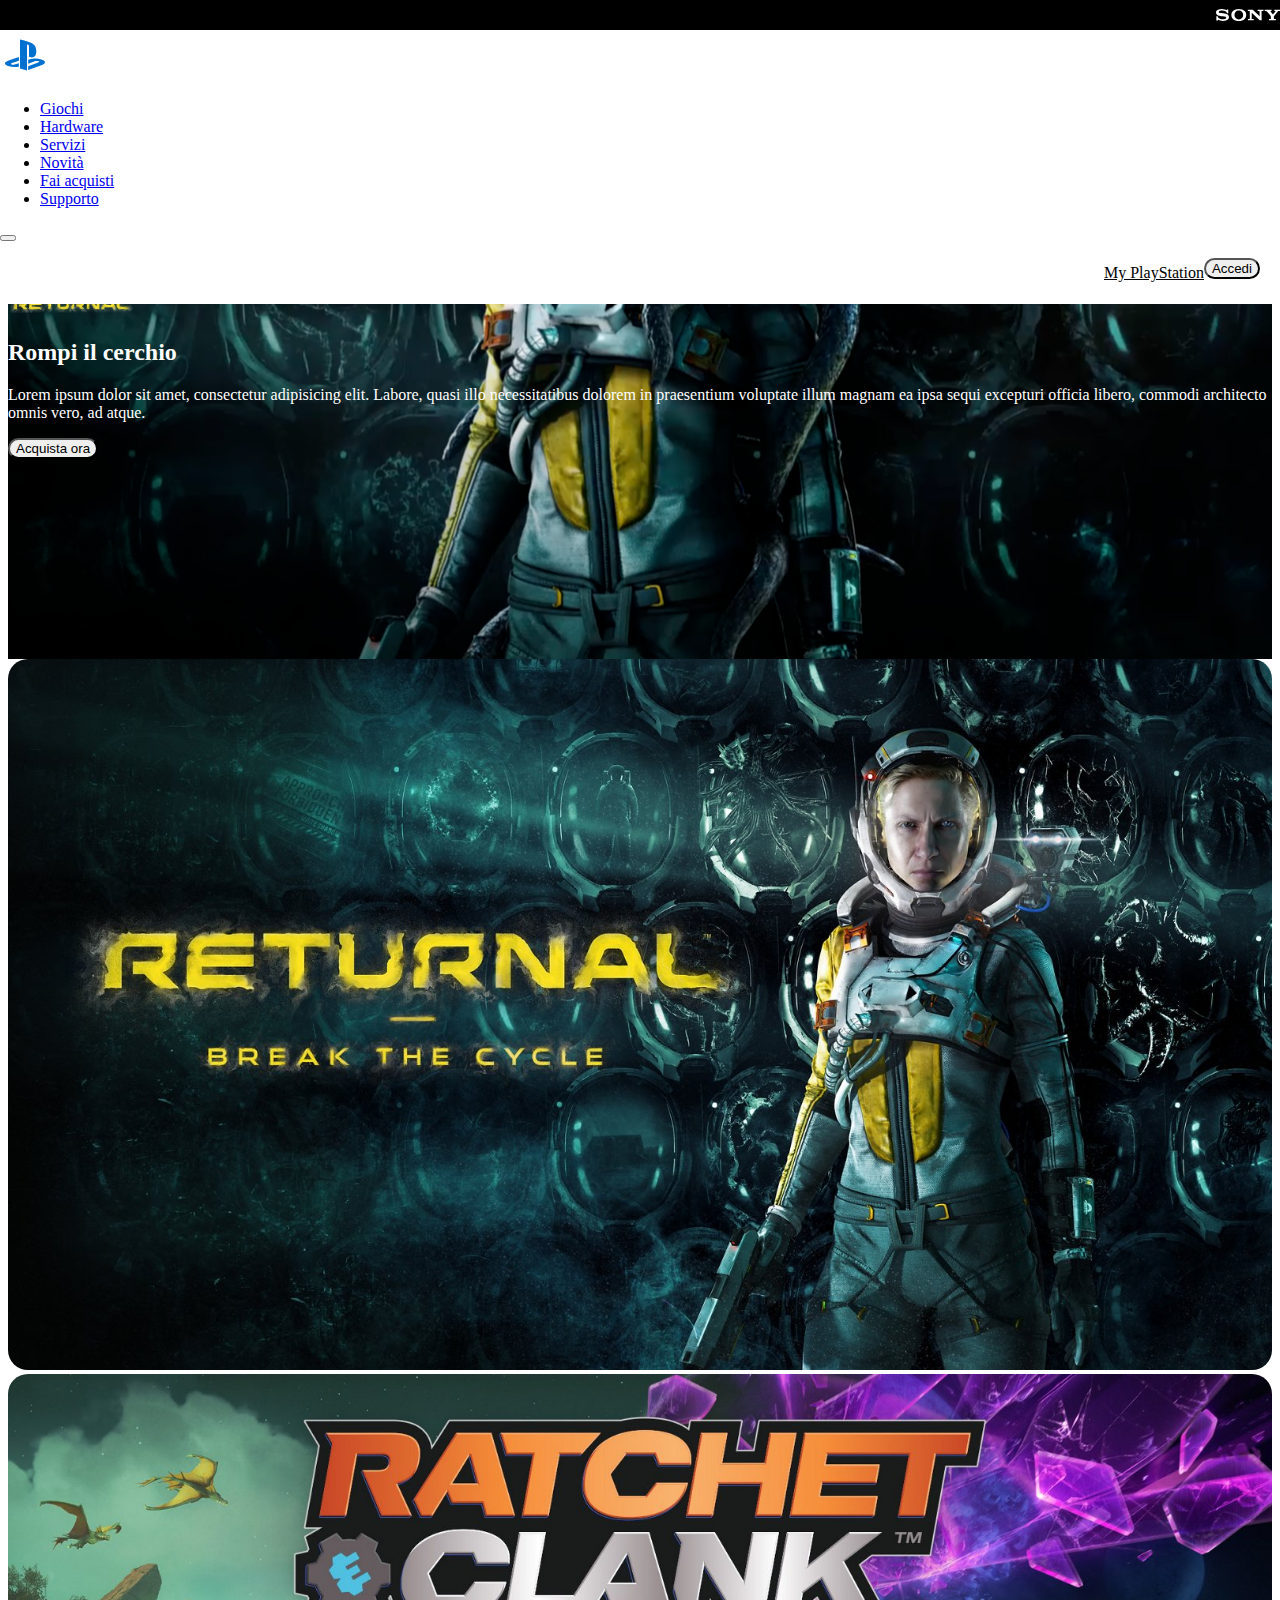
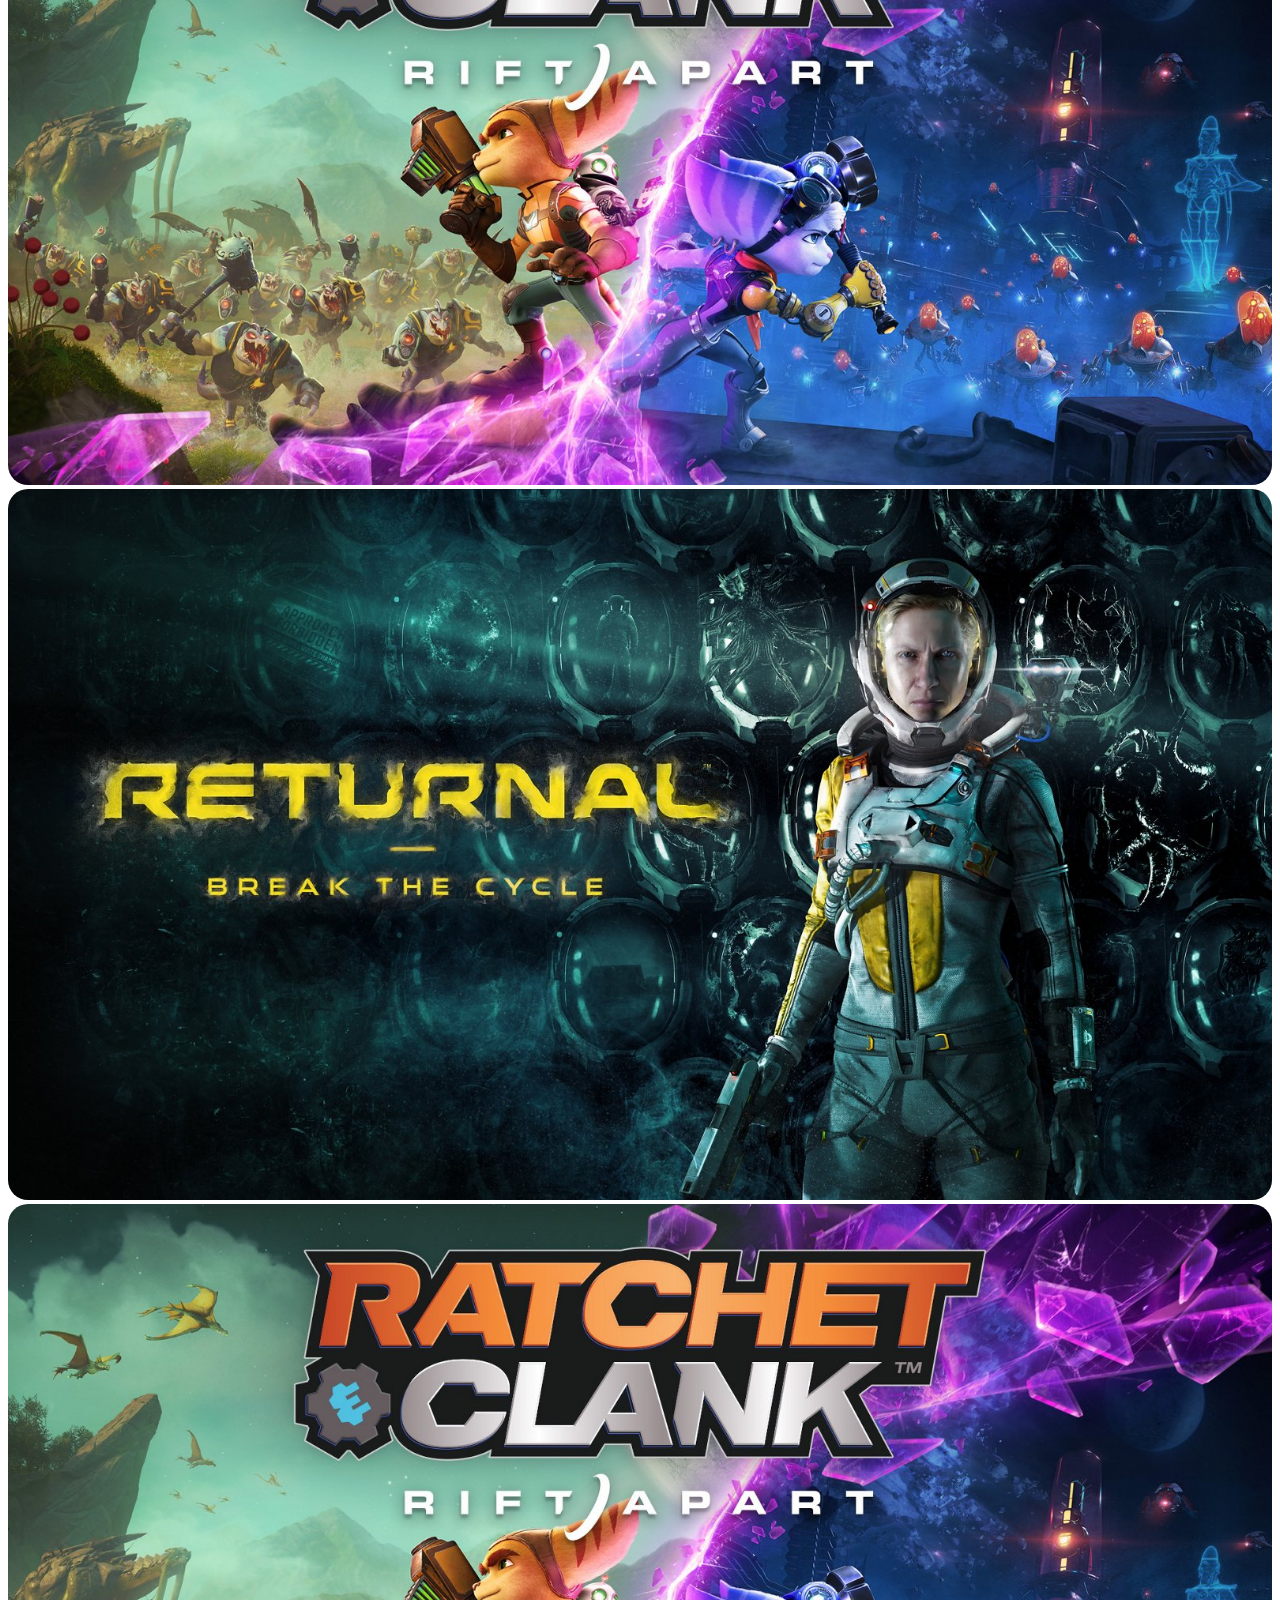
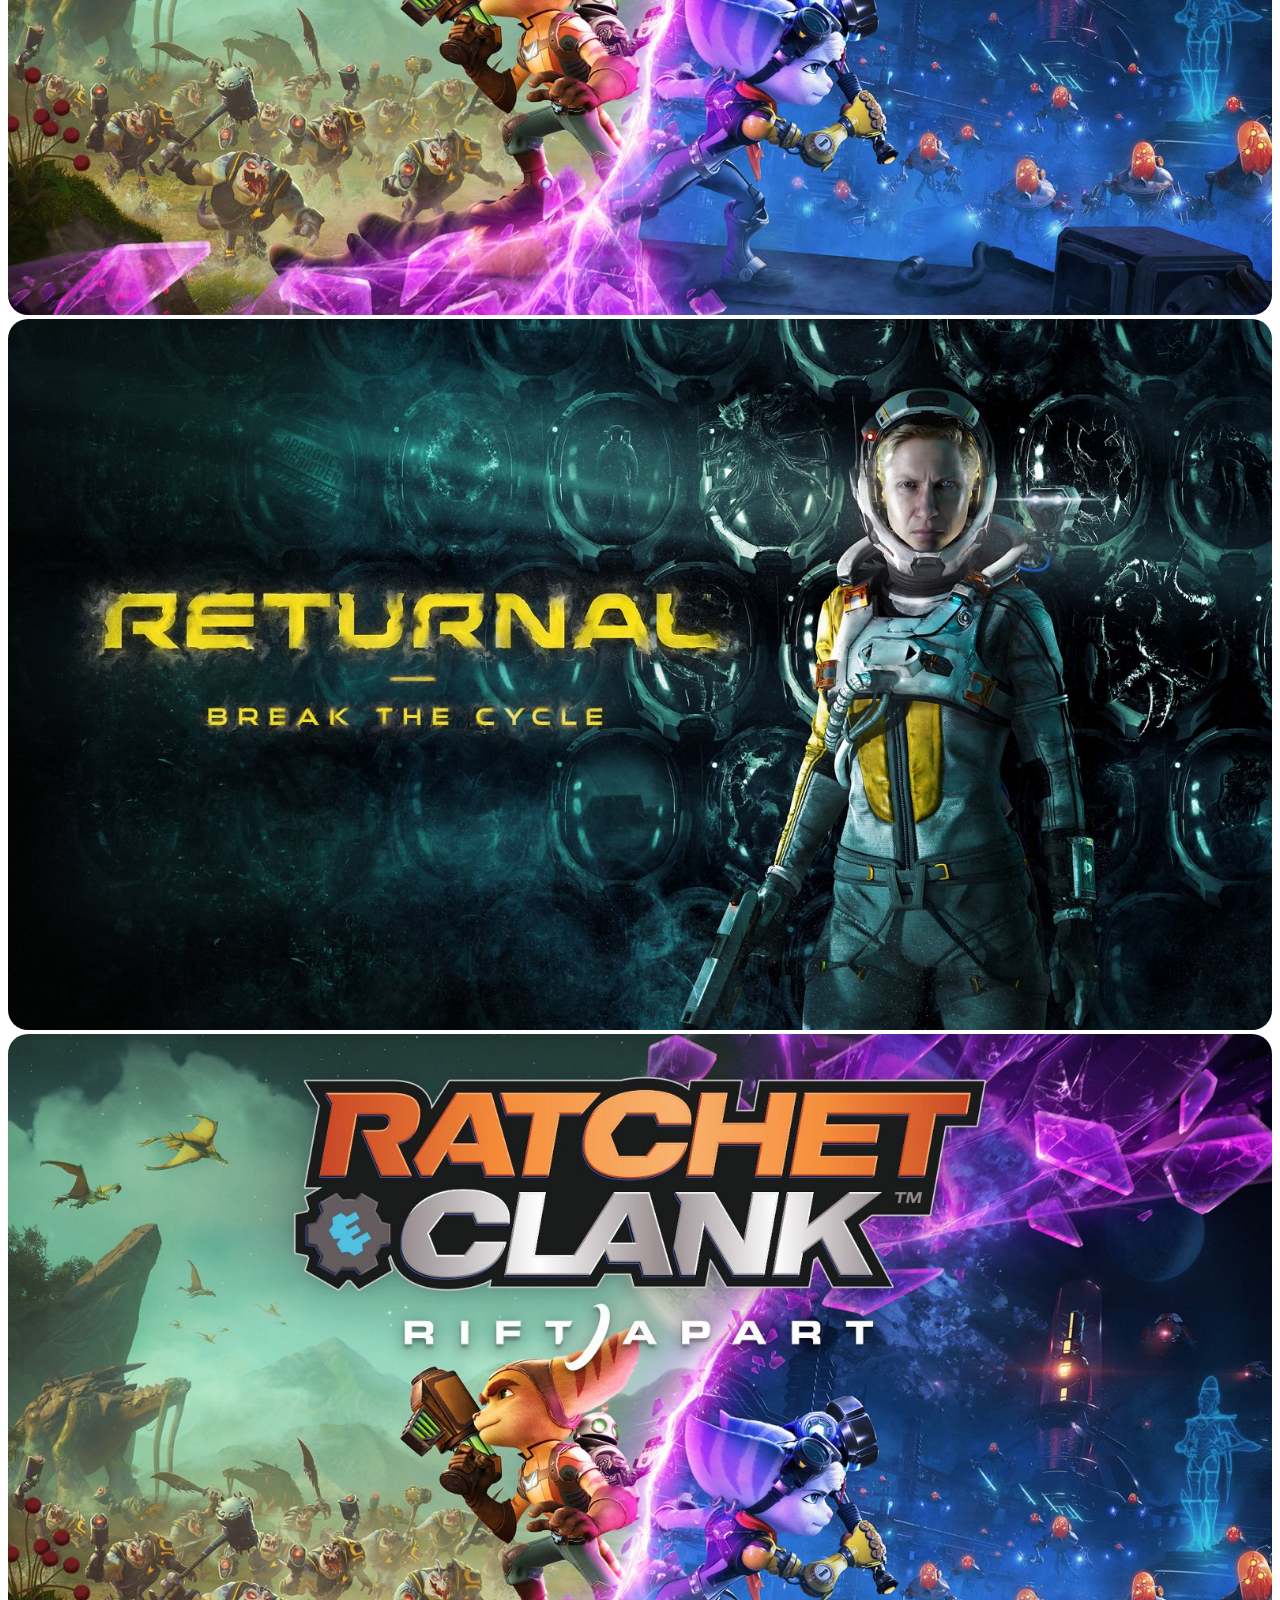
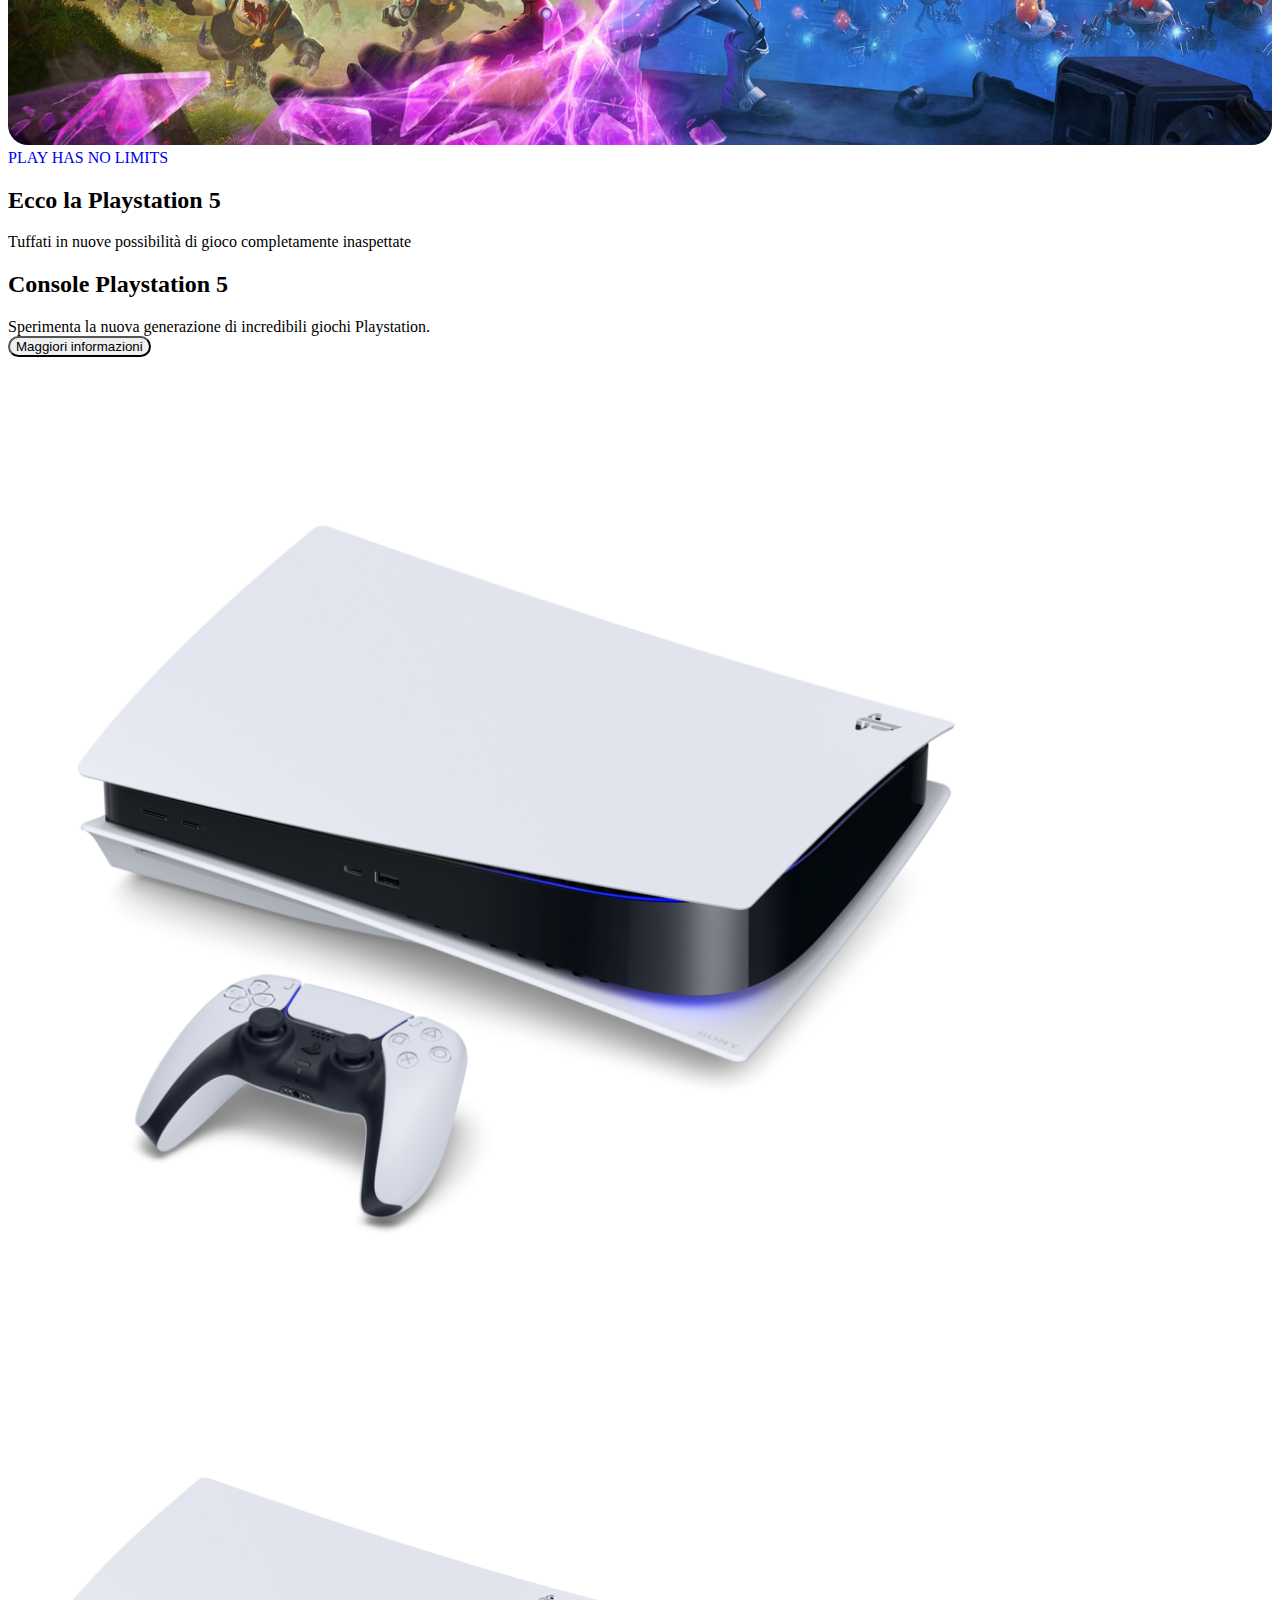
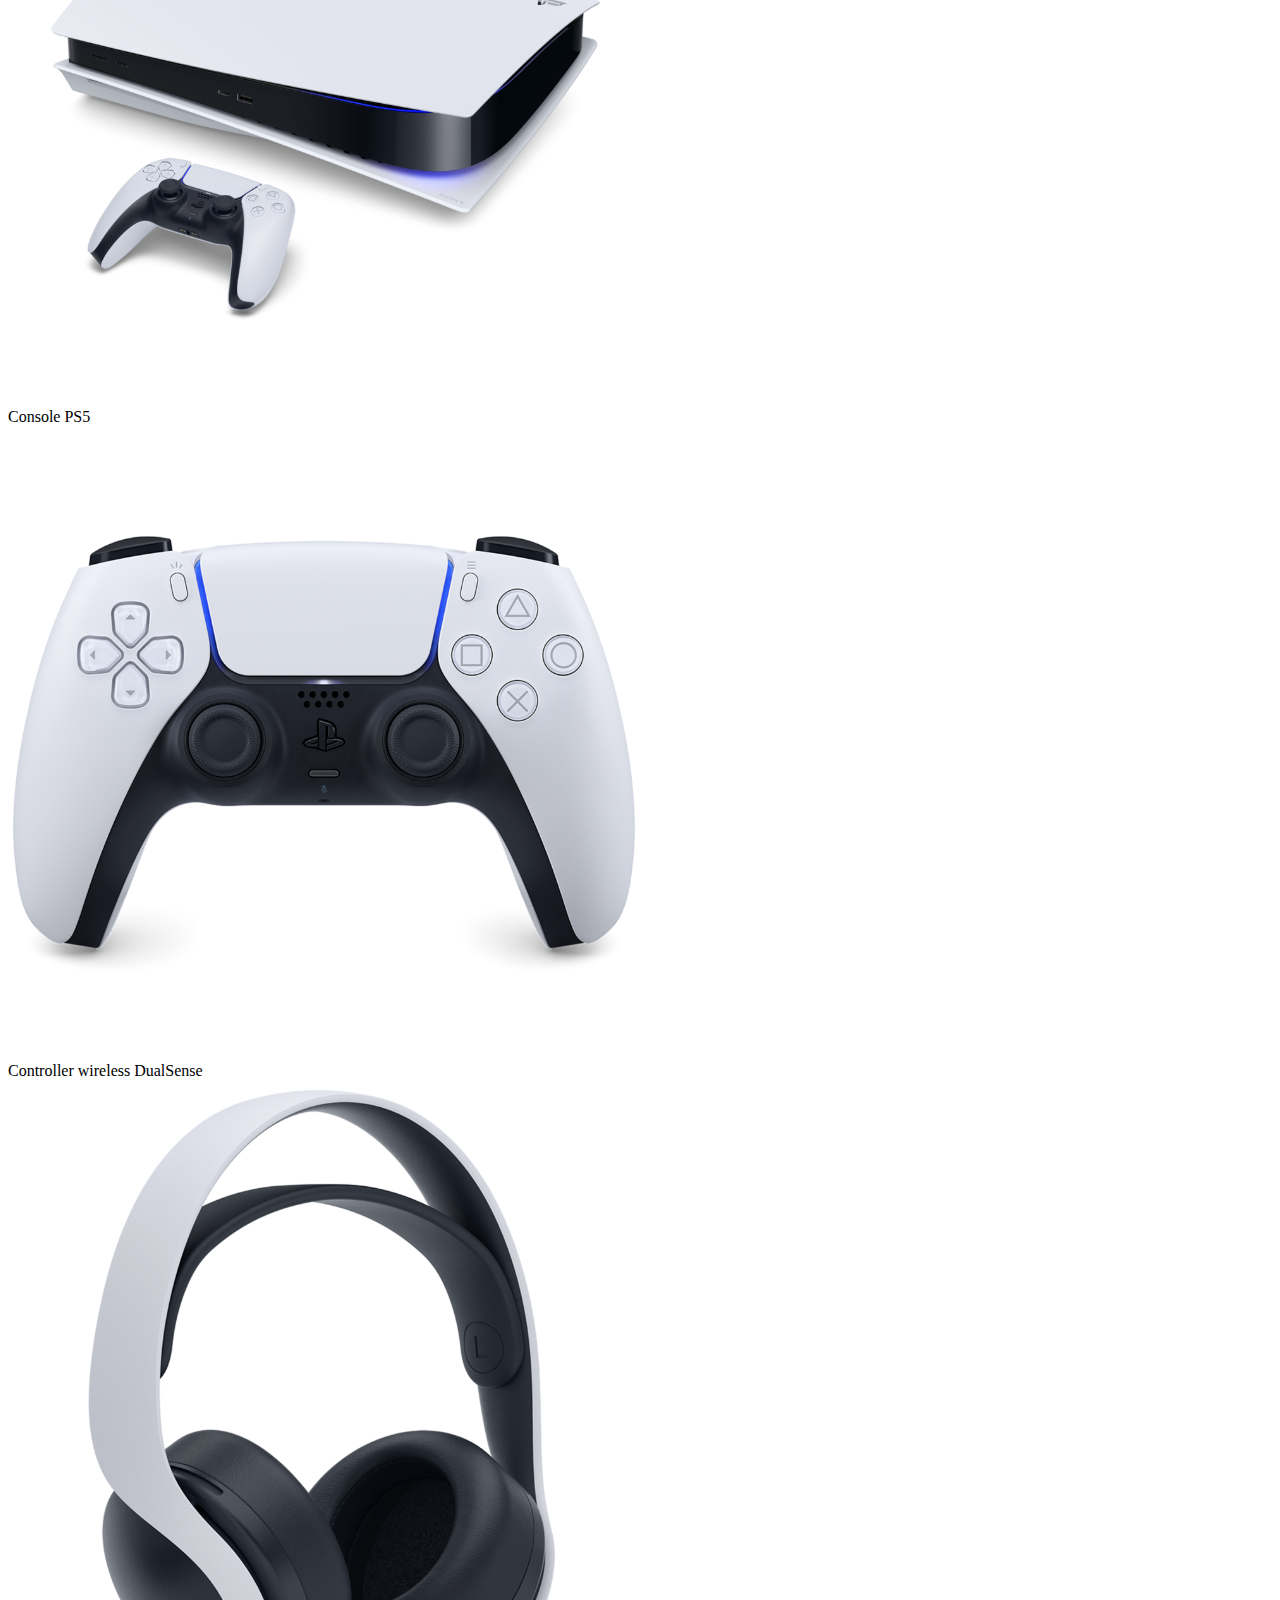
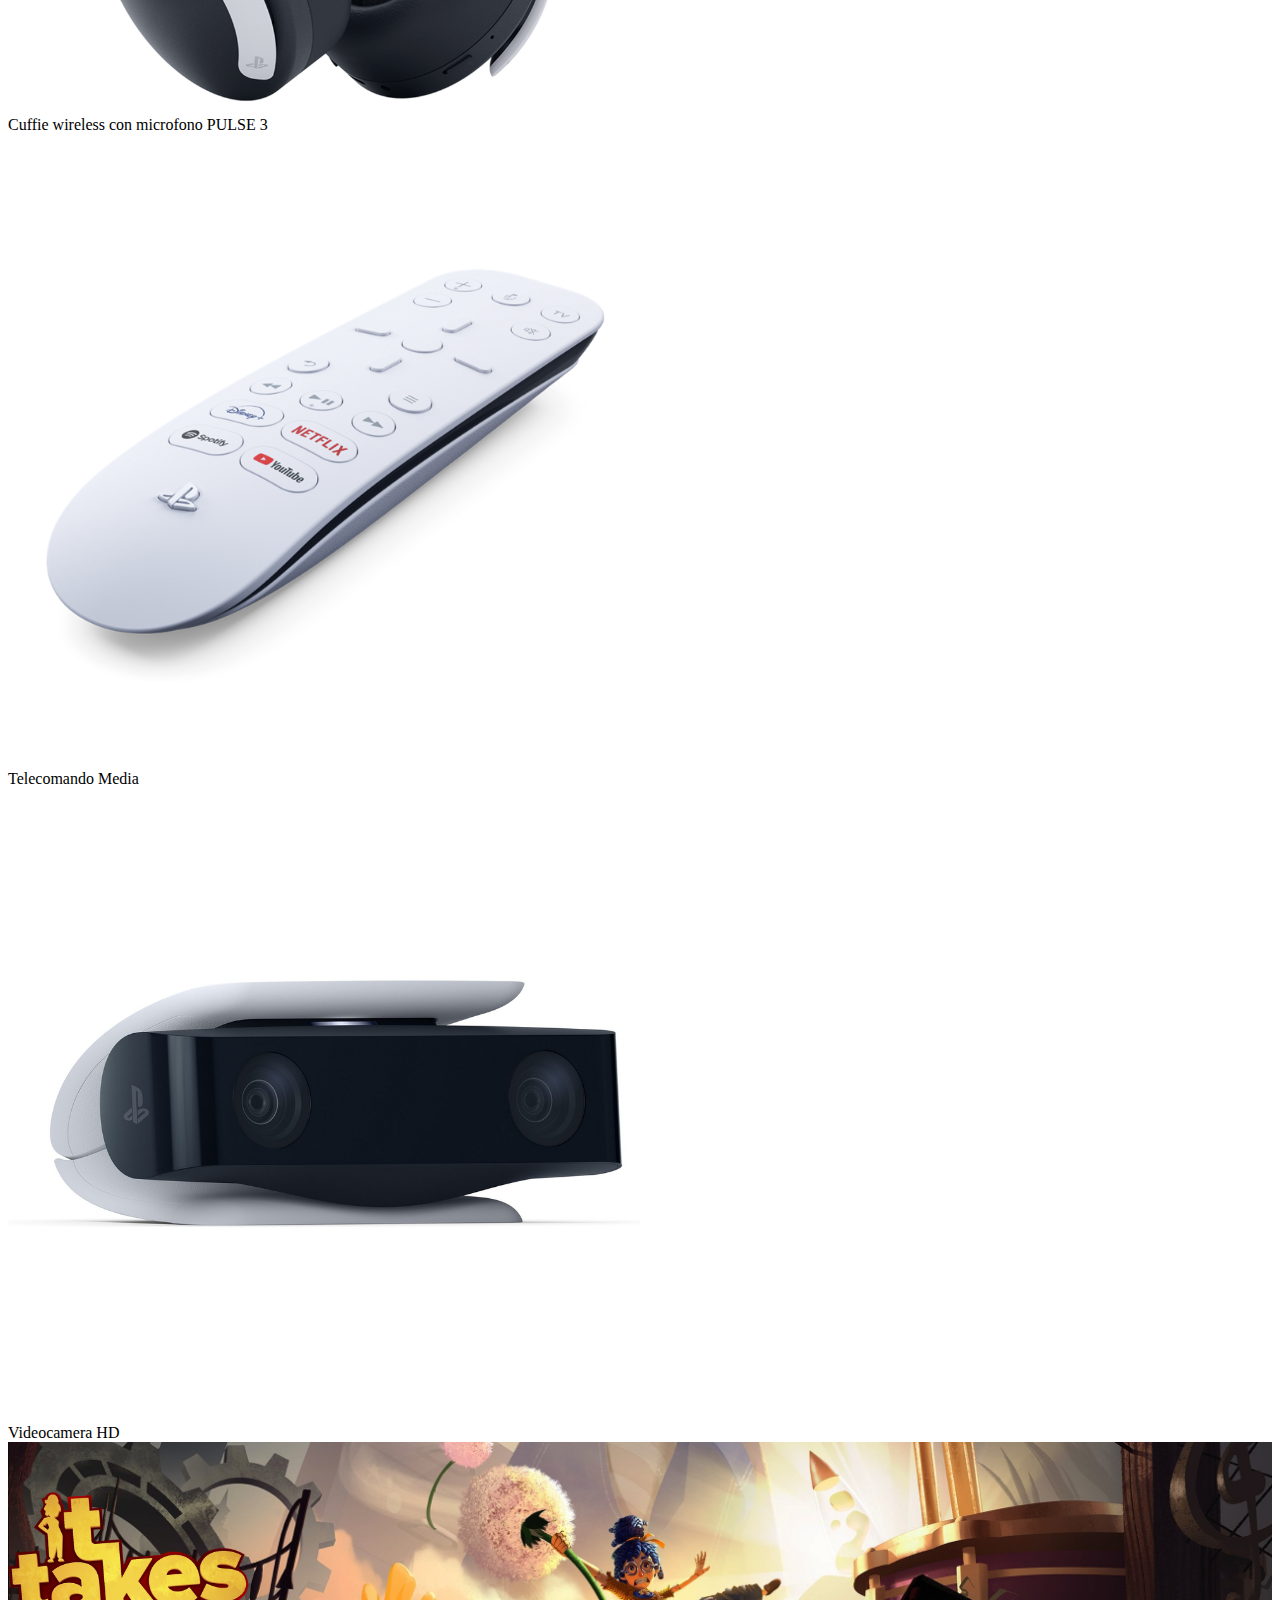
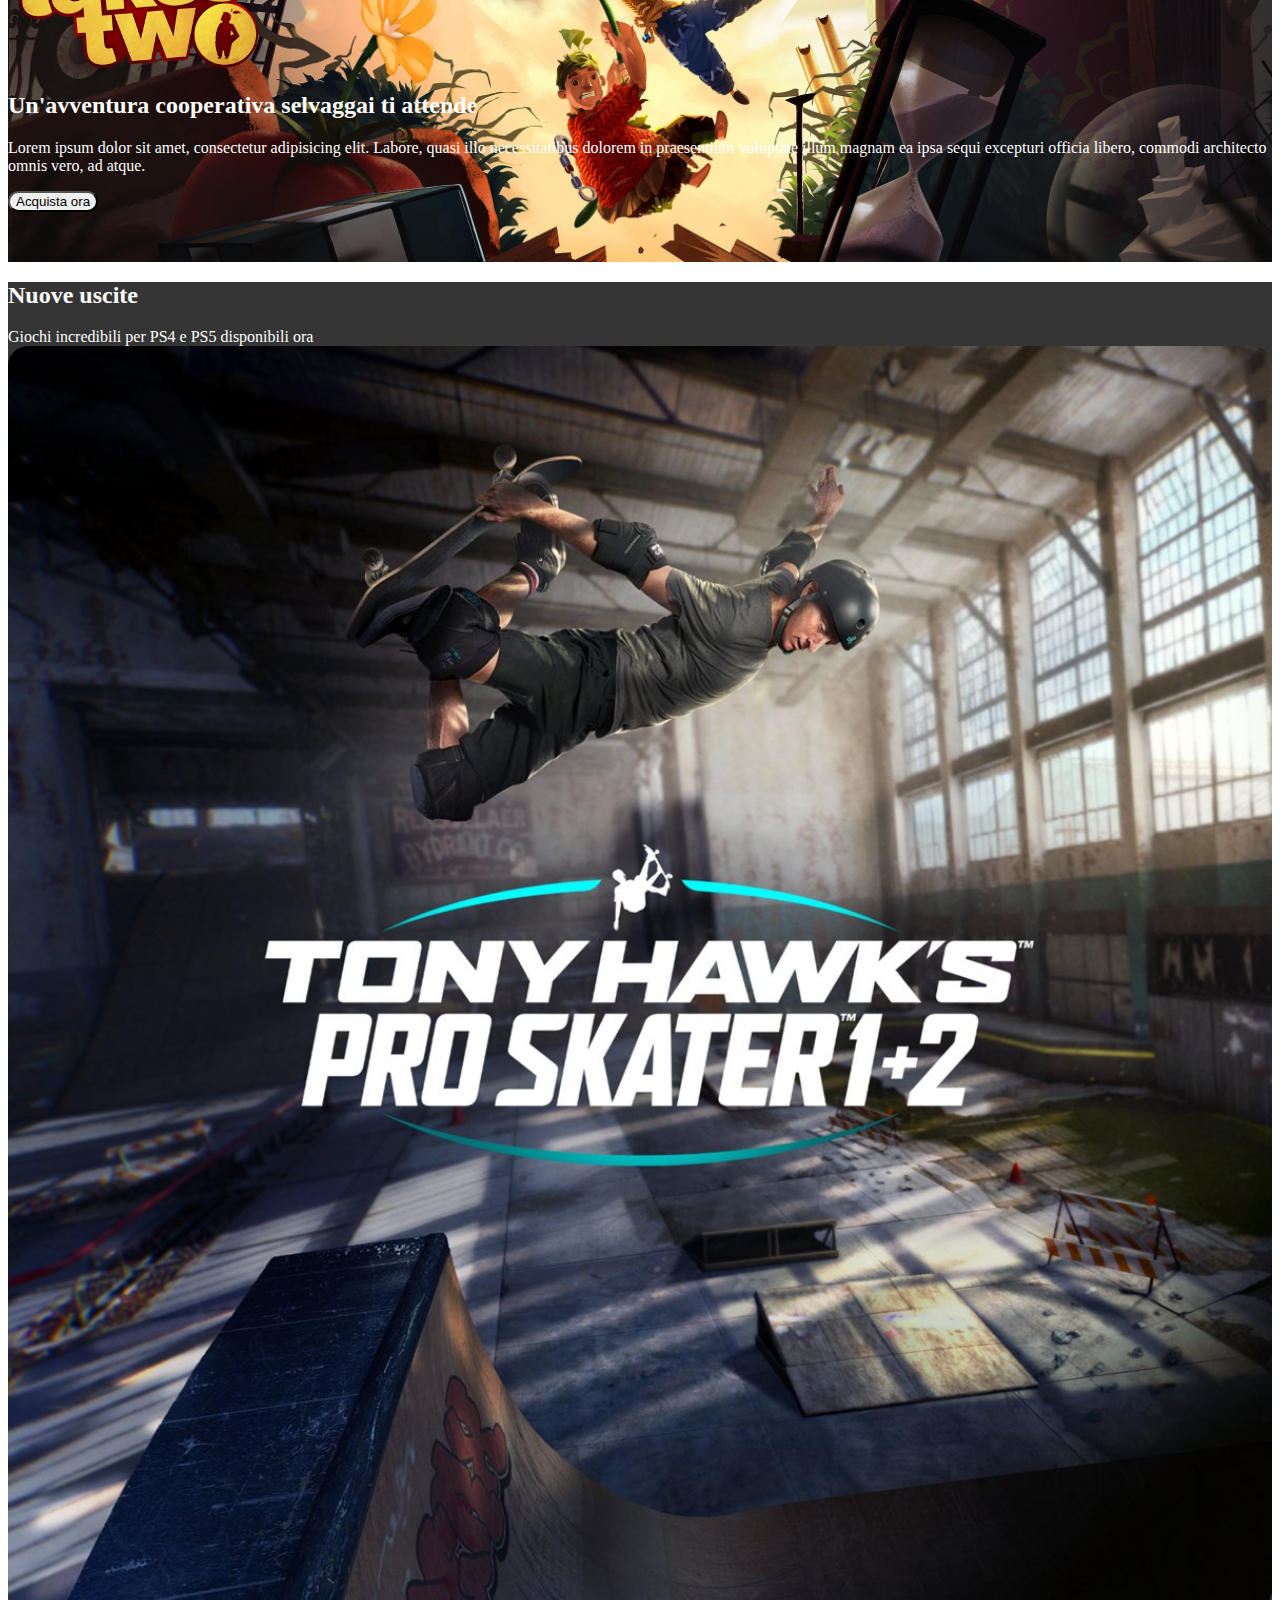
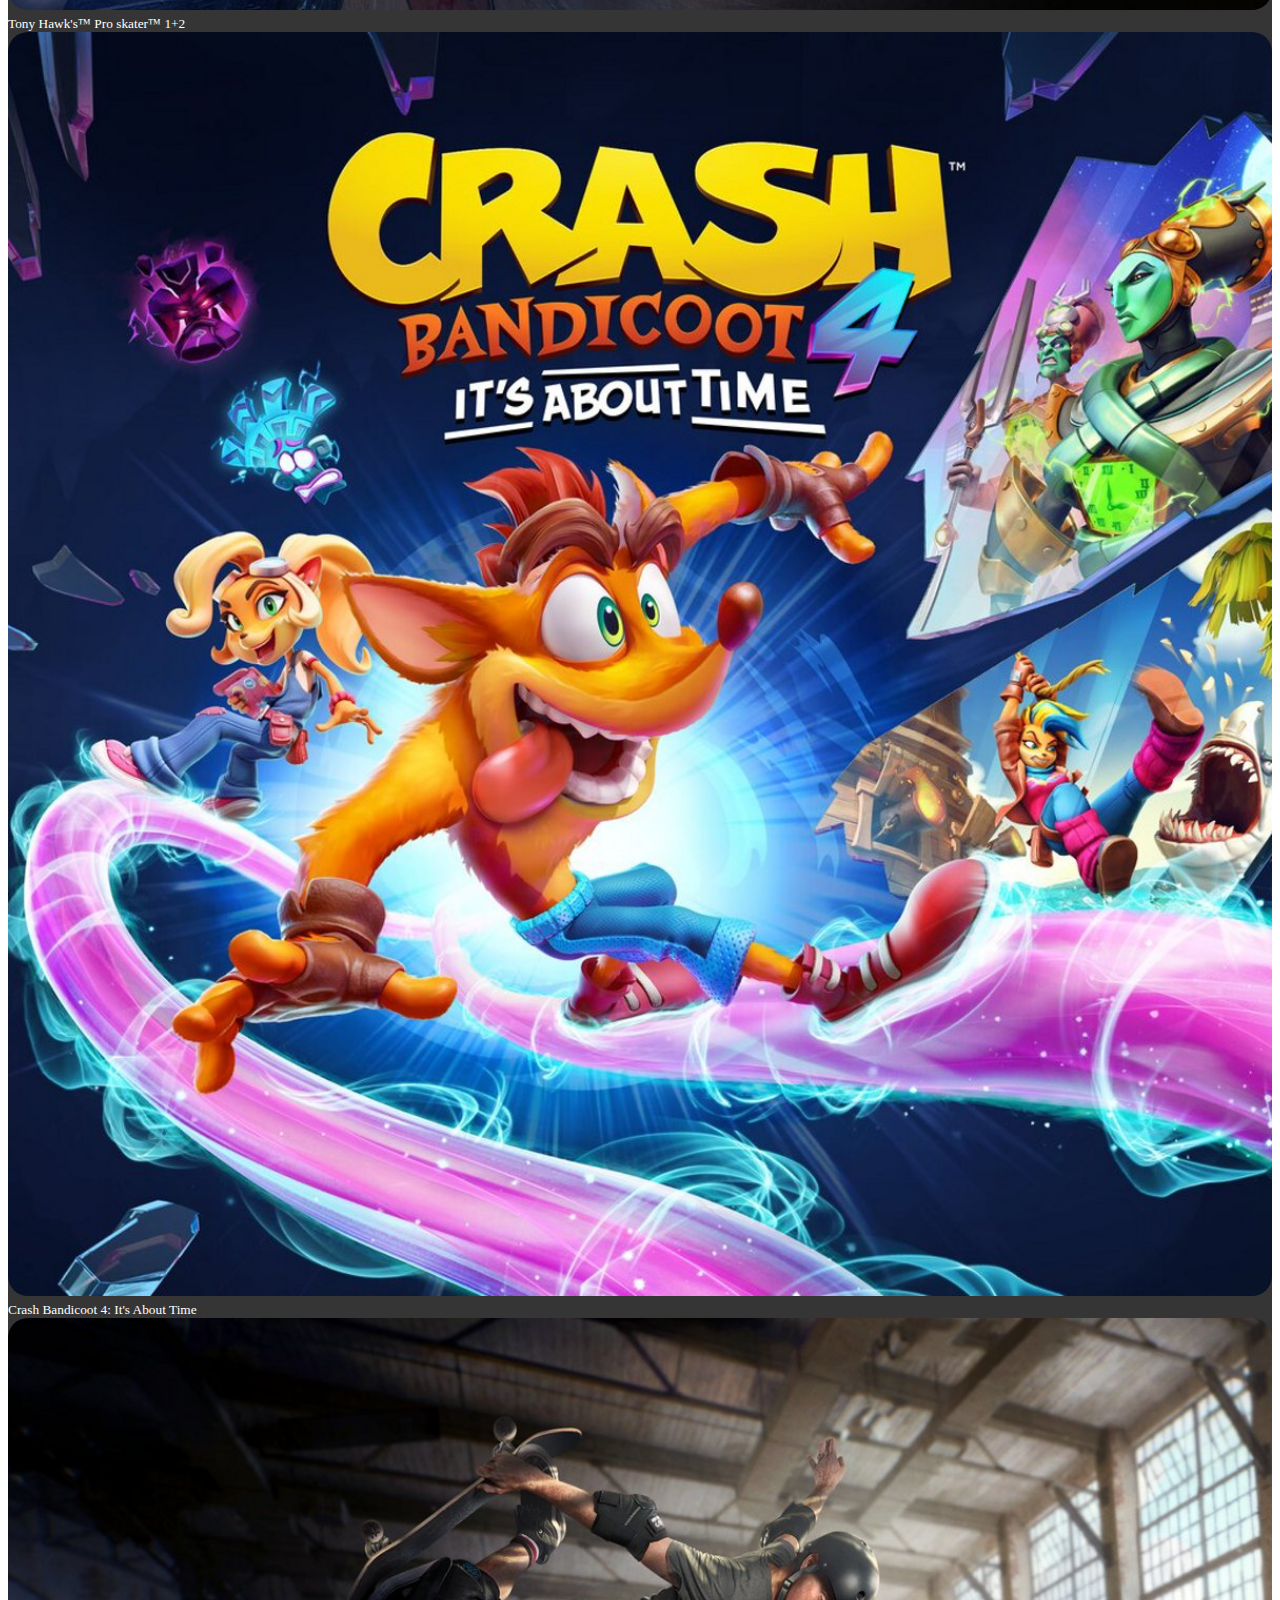
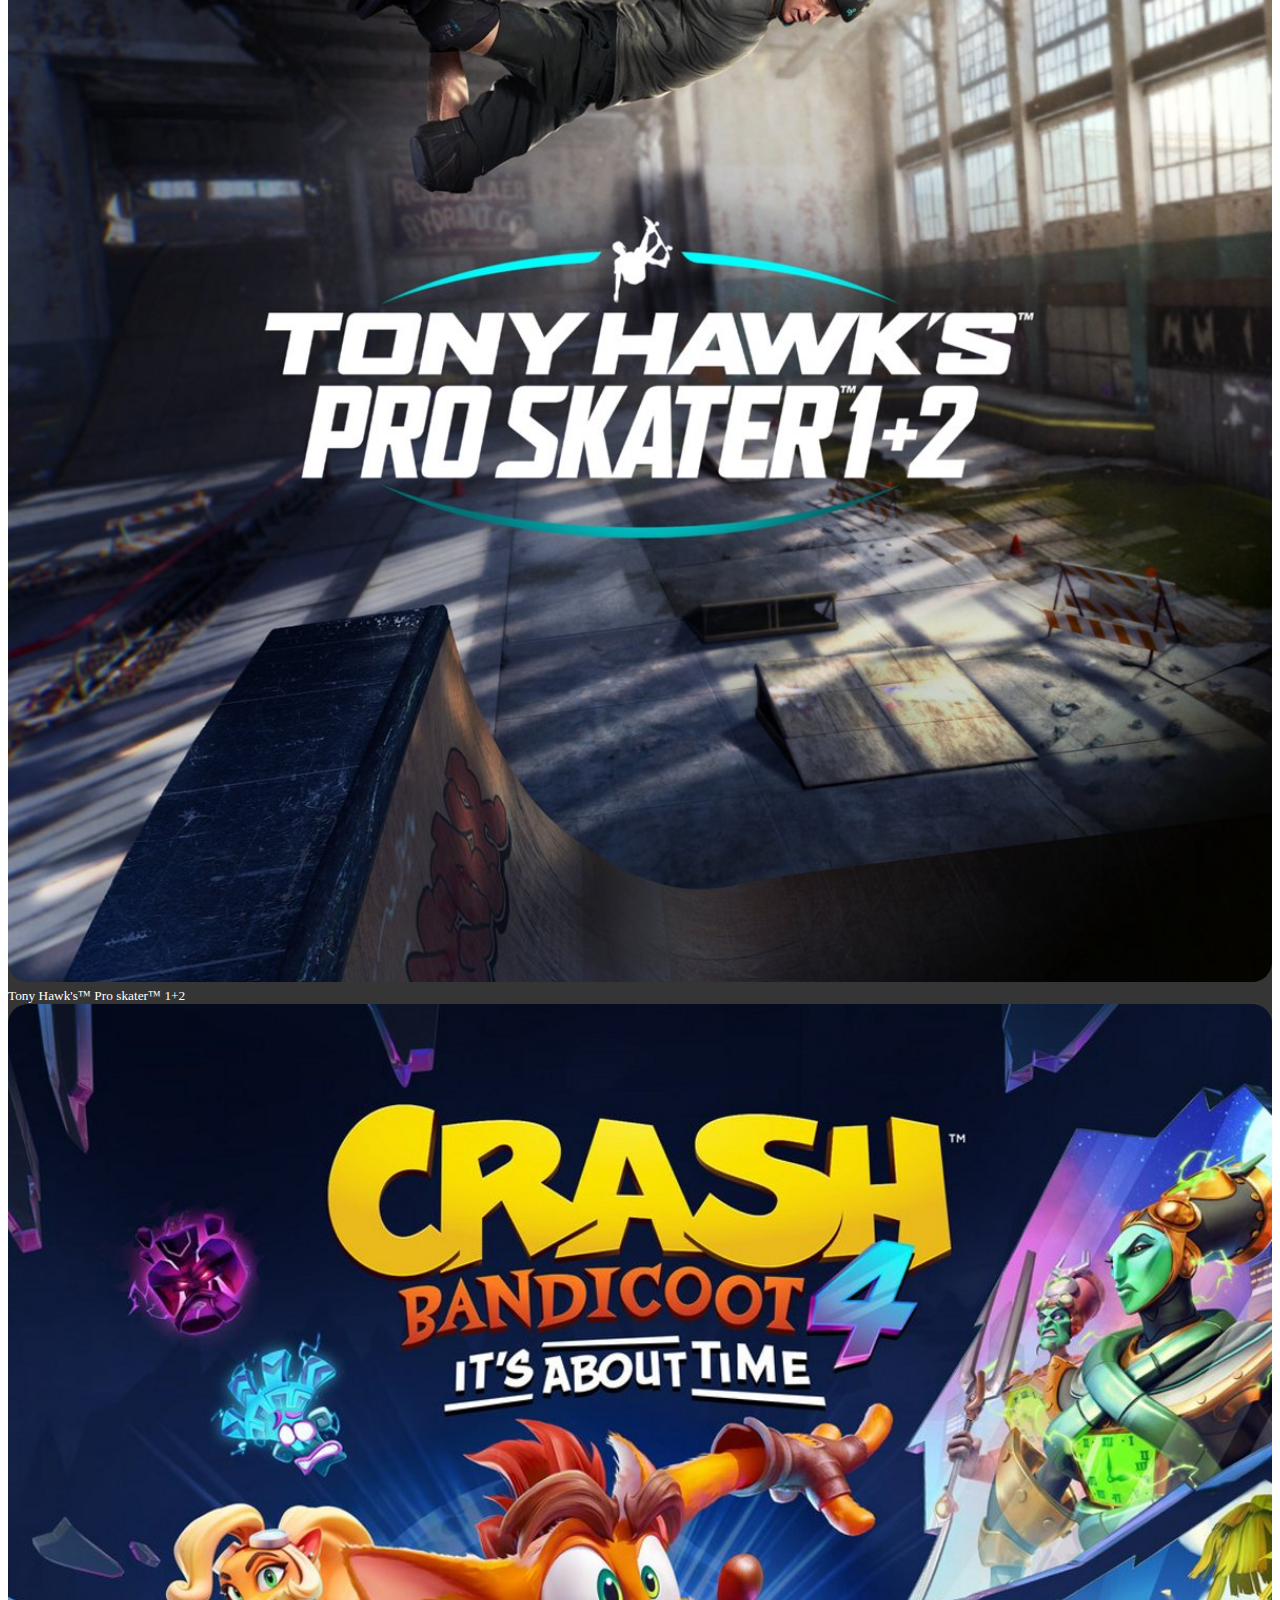
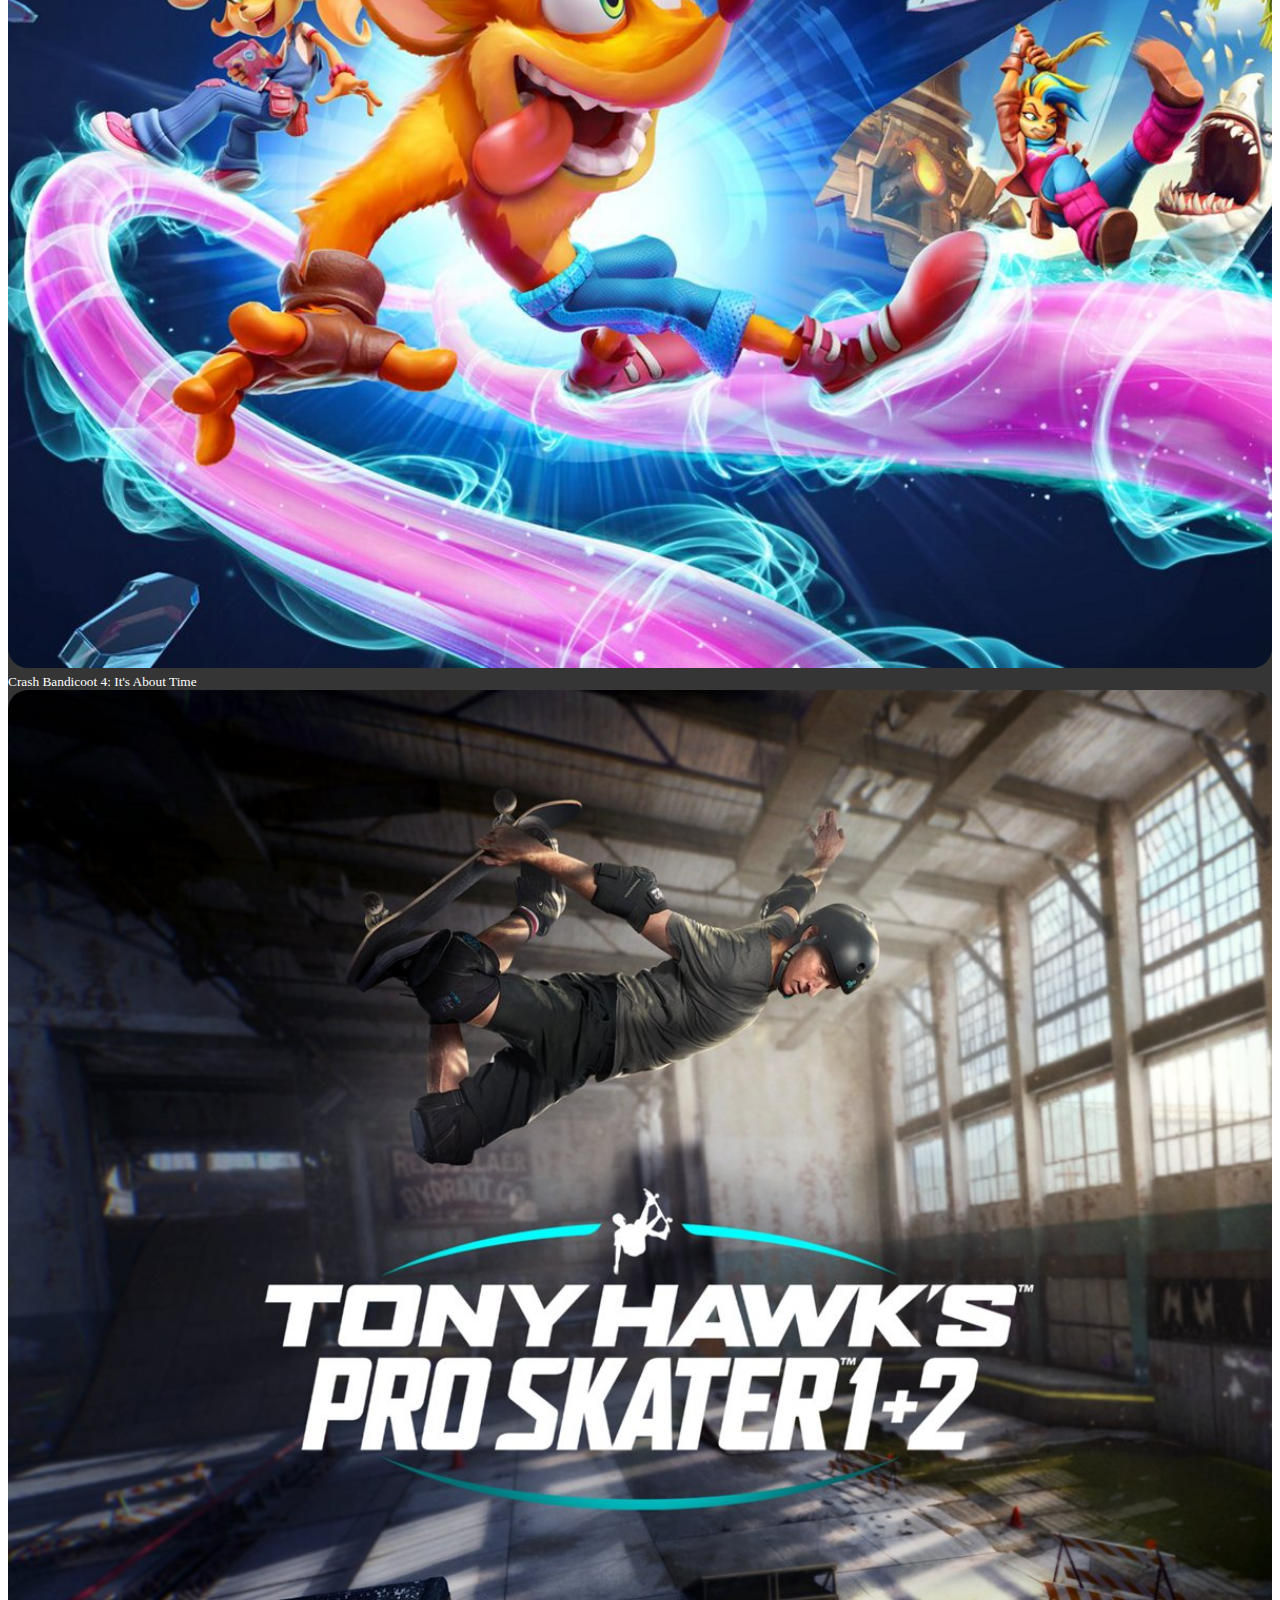
==== commit 471d33ae: "aggiustato header" ====
--- a/index.html
+++ b/index.html
@@ -4,85 +4,96 @@
     <meta charset="UTF-8">
     <meta http-equiv="X-UA-Compatible" content="IE=edge">
     <meta name="viewport" content="width=device-width, initial-scale=1.0">
-     <!-- bootstrap -->
-     <link href="https://cdn.jsdelivr.net/npm/bootstrap@5.1.3/dist/css/bootstrap.min.css" rel="stylesheet" integrity="sha384-1BmE4kWBq78iYhFldvKuhfTAU6auU8tT94WrHftjDbrCEXSU1oBoqyl2QvZ6jIW3" crossorigin="anonymous">
-     <!-- /bootstrap -->
-     <!-- font-awesome -->
-     <link rel="stylesheet" href="https://cdnjs.cloudflare.com/ajax/libs/font-awesome/6.1.1/css/all.min.css">
-     <!-- /font-awesome -->
-     <link rel="stylesheet" href="css/style.css">
+    <!-- bootstrap -->
+    <link href="https://cdn.jsdelivr.net/npm/bootstrap@5.1.3/dist/css/bootstrap.min.css" rel="stylesheet" integrity="sha384-1BmE4kWBq78iYhFldvKuhfTAU6auU8tT94WrHftjDbrCEXSU1oBoqyl2QvZ6jIW3" crossorigin="anonymous">
+    <!-- /bootstrap -->
+    <!-- font-awesome -->
+    <link rel="stylesheet" href="https://cdnjs.cloudflare.com/ajax/libs/font-awesome/6.1.1/css/all.min.css" integrity="sha512-KfkfwYDsLkIlwQp6LFnl8zNdLGxu9YAA1QvwINks4PhcElQSvqcyVLLD9aMhXd13uQjoXtEKNosOWaZqXgel0g==" crossorigin="anonymous" referrerpolicy="no-referrer" />    
+    <!-- /font-awesome -->
+    <link rel="stylesheet" href="css/style.css">
     <title>Playstation 5</title>
 </head>
 <body>
     <header>
         <!-- logo sony -->
         <div class="container-fluid sony">
-            <img src="css/img/sony_logo.svg" alt="">
+            <img src="img/sony_logo.svg" alt="">
         </div>
         <!-- /logo sony -->
         <!-- header -->
         <div class="container-fluid">
-            <div class="row">
-                <div class="col-8">
-                    <!-- header sinistra -->
-                    <div class="header-left">
-                        <div class="logo">
-                            <img src="css/img/play_logo.svg" alt="logo play">
-                        </div>
+            <nav class="navbar navbar-expand-lg navbar-light bg-light">
+                <div class="logo">
+                    <img src="img/play_logo.svg" alt="logo play">
+                </div>
+                <div class="collapse navbar-collapse" id="navbarScroll">
+                    <ul class="navbar-nav  my-2 my-lg-0 navbar-nav-scroll" style="--bs-scroll-height: 100px;">
                         <li class="nav-item dropdown">
                             <a class="nav-link dropdown-toggle" href="#" id="navbarDropdown" role="button" data-toggle="dropdown" aria-haspopup="true" aria-expanded="false">
                                 Giochi
                             </a>
+                        </li>
+                        <li class="nav-item dropdown">
                             <a class="nav-link dropdown-toggle" href="#" id="navbarDropdown" role="button" data-toggle="dropdown" aria-haspopup="true" aria-expanded="false">
                                 Hardware
                             </a>
+                        </li>
+                        <li class="nav-item dropdown">
                             <a class="nav-link dropdown-toggle" href="#" id="navbarDropdown" role="button" data-toggle="dropdown" aria-haspopup="true" aria-expanded="false">
                                 Servizi
                             </a>
+                        </li>
+                        <li class="nav-item dropdown">
                             <a class="nav-link dropdown-toggle" href="#" id="navbarDropdown" role="button" data-toggle="dropdown" aria-haspopup="true" aria-expanded="false">
                                 Novità
                             </a>
+                        </li>
+                        <li class="nav-item dropdown">
                             <a class="nav-link dropdown-toggle" href="#" id="navbarDropdown" role="button" data-toggle="dropdown" aria-haspopup="true" aria-expanded="false">
                                 Fai acquisti
                             </a>
+                        </li>
+                        <li class="nav-item dropdown">
                             <a class="nav-link dropdown-toggle" href="#" id="navbarDropdown" role="button" data-toggle="dropdown" aria-haspopup="true" aria-expanded="false">
                                 Supporto
                             </a>
                         </li>
-                    </div>
-                     <!-- /header sinistra -->
-                </div>
-                <div class="col-4">
-                     <!-- header destra -->
-                    <div class="header-right">
-                        <li class="nav-item dropdown">
-                            <a class="nav-link dropdown-toggle" href="#" id="navbarDropdown" role="button" data-toggle="dropdown" aria-haspopup="true" aria-expanded="false">
-                                My PlayStation
-                            </a>
-                        </li>
-                        <div class="btn">
-                            <button type="button" class="btn btn-dark">Accedi</button>
-                        </div>
-                        <div class="search">
-                            <i class="fa-solid fa-magnifying-glass"></i>
-                        </div>
-                    </div>
-                     <!-- /header destra -->
-                </div>
-            </div>
-        </div>
+                    </ul>
+                </div>
+                <button class="navbar-toggler" type="button" data-bs-toggle="collapse" data-bs-target="#navbarScroll"
+                    aria-controls="navbarScroll" aria-expanded="false" aria-label="Toggle navigation">
+                    <span class="navbar-toggler-icon"></span>
+                </button>
+                <div class="collapse navbar-collapse" id="navbarScroll">
+                    <ul class="navbar-nav ms-auto my-2 my-lg-0 navbar-nav-scroll" style="--bs-scroll-height: 100px;">
+                        <div class="header-right">
+                            <li class="nav-item dropdown">
+                                <a class="nav-link dropdown-toggle" href="#" id="navbarDropdown" role="button" data-toggle="dropdown" aria-haspopup="true" aria-expanded="false">
+                                    My PlayStation
+                                </a>
+                            </li>
+                            <div class="py-2">
+                                <button type="button" class="btn btn-dark">Accedi</button>
+                            </div>
+                            <div class="search">
+                                <i class="fa-solid fa-magnifying-glass"></i>
+                            </div>
+                        </div>
+                    </ul>
+                </div>
+            </nav>
         <!-- /header -->
     </header>
     <main>
          <!-- sezione hero -->
         <div class="section-hero">
             <div class="container">
-                <img class="returnal-img" src="css/img/returnal-hero-banner-logo.png" alt="img hero">
+                <img class="returnal-img" src="img/returnal-hero-banner-logo.png" alt="img hero">
                 <div class="row">
                     <div class="col-4 col-xs-12 py-2">
                         <h2>Rompi il cerchio</h2>
                         <p class="py-2">Lorem ipsum dolor sit amet, consectetur adipisicing elit. Labore, quasi illo necessitatibus dolorem in praesentium voluptate illum magnam ea ipsa sequi excepturi officia libero, commodi architecto omnis vero, ad atque.</p>
-                        <div class="btn py2">
+                        <div class="py-2">
                             <button type="button" class="btn btn-danger">Acquista ora</button>
                         </div>
                     </div>
@@ -95,22 +106,22 @@
             <div class="container">
                 <div class="row">
                     <div class="col-xl-2 col-md-4 col-sm-6 p-1">
-                        <img class="six-img" src="css/img/returnal-listing-thumb-01-ps5.jpg" alt="">
-                    </div>
-                    <div class="col-xl-2 col-md-4 col-sm-6 p-1">
-                        <img class="six-img" src="css/img/ratchet-and-clank-rift-apart-keyart.jpg" alt="">
+                        <img class="six-img" src="img/returnal-listing-thumb-01-ps5.jpg" alt="">
+                    </div>
+                    <div class="col-xl-2 col-md-4 col-sm-6 p-1">
+                        <img class="six-img" src="img/ratchet-and-clank-rift-apart-keyart.jpg" alt="">
                     </div> 
                     <div class="col-xl-2 col-md-4 col-sm-6 p-1">
-                        <img class="six-img" src="css/img/returnal-listing-thumb-01-ps5.jpg" alt="">
-                    </div>
-                    <div class="col-xl-2 col-md-4 col-sm-6 p-1">
-                        <img class="six-img" src="css/img/ratchet-and-clank-rift-apart-keyart.jpg" alt="">
-                    </div>
-                    <div class="col-xl-2 col-md-4 col-sm-6 p-1">
-                        <img class="six-img" src="css/img/returnal-listing-thumb-01-ps5.jpg" alt="">
-                    </div>
-                    <div class="col-xl-2 col-md-4 col-sm-6 p-1">
-                        <img class="six-img" src="css/img/ratchet-and-clank-rift-apart-keyart.jpg" alt="">
+                        <img class="six-img" src="img/returnal-listing-thumb-01-ps5.jpg" alt="">
+                    </div>
+                    <div class="col-xl-2 col-md-4 col-sm-6 p-1">
+                        <img class="six-img" src="img/ratchet-and-clank-rift-apart-keyart.jpg" alt="">
+                    </div>
+                    <div class="col-xl-2 col-md-4 col-sm-6 p-1">
+                        <img class="six-img" src="img/returnal-listing-thumb-01-ps5.jpg" alt="">
+                    </div>
+                    <div class="col-xl-2 col-md-4 col-sm-6 p-1">
+                        <img class="six-img" src="img/ratchet-and-clank-rift-apart-keyart.jpg" alt="">
                     </div>
                 </div>
             </div>
@@ -134,12 +145,12 @@
                     <div class="col-lg-6 col-sm-12">
                         <h2 class="py-3">Console Playstation 5</h2>
                         <span>Sperimenta la nuova generazione di incredibili giochi Playstation.</span>
-                        <div class="btn py-3">
+                        <div class="py-3">
                             <button type="button" class="btn btn-primary">Maggiori informazioni</button>
                         </div>
                     </div>
                     <div class="col-lg-6 col-sm-12">
-                        <img class="ps5" src="css/img/playstation-5-thumb.png" alt="Playstation">
+                        <img class="ps5" src="img/playstation-5-thumb.png" alt="Playstation">
                     </div>
                 </div>
             </div>
@@ -148,23 +159,23 @@
             <div class="container">
                 <div class="row justify-content-between py-5">
                     <div class="col-xl-2 col-md-6 col-xs-12 text-center">
-                        <img src="css/img/playstation-5-thumb.png" alt="">
+                        <img src="img/playstation-5-thumb.png" alt="">
                         <div>Console PS5</div>
                     </div>
                     <div class="col-xl-2 col-md-6 col-xs-12 text-center">
-                        <img src="css/img/joypad-thumb.png" alt="">
+                        <img src="img/joypad-thumb.png" alt="">
                         <div>Controller wireless DualSense</div>
                     </div>
                     <div class="col-xl-2 col-md-6 col-xs-12 text-center">
-                        <img src="css/img/headset-thumb.png" alt="">
+                        <img src="img/headset-thumb.png" alt="">
                         <div>Cuffie wireless con microfono PULSE 3</div>
                     </div>
                     <div class="col-xl-2 col-md-6 col-xs-12 text-center">
-                        <img src="css/img/remote-thumb.png" alt="">
+                        <img src="img/remote-thumb.png" alt="">
                         <div>Telecomando Media</div>
                     </div>
                     <div class="col-xl-2 col-md-6 col-xs-12 text-center">
-                        <img src="css/img/camera-thumb.jpg" alt="">
+                        <img src="img/camera-thumb.jpg" alt="">
                         <div>Videocamera HD</div>
                     </div>
                 </div>
@@ -174,12 +185,12 @@
         <!-- sezione take two -->
         <div class="section_take">
             <div class="container">
-                <img class="take_img" src="css/img/it-takes-two-logo.png" alt="img take">
+                <img class="take_img" src="img/it-takes-two-logo.png" alt="img take">
                 <div class="row">
                     <div class="col-4 col-xs-12 py-2">
                         <h2>Un'avventura cooperativa selvaggai ti attende</h2>
                         <p class="py-2">Lorem ipsum dolor sit amet, consectetur adipisicing elit. Labore, quasi illo necessitatibus dolorem in praesentium voluptate illum magnam ea ipsa sequi excepturi officia libero, commodi architecto omnis vero, ad atque.</p>
-                        <div class="btn py2">
+                        <div class="py2">
                             <button type="button" class="btn btn-danger">Acquista ora</button>
                         </div>
                     </div>
@@ -194,53 +205,53 @@
                 <div class="py-3">Giochi incredibili per PS4 e PS5 disponibili ora</div>
                 <div class="row">
                     <div class="col-xl-2 col-md-4 col-sm-6">
-                        <img class="six-img" src="css/img/tony-hawks-pro-skater-1-2-store-art.jpg" alt="">
+                        <img class="six-img" src="img/tony-hawks-pro-skater-1-2-store-art.jpg" alt="">
+                        <small>Tony Hawk's™ Pro skater™ 1+2</small>
+                    </div>
+                    <div class="col-xl-2 col-md-4 col-sm-6">
+                        <img class="six-img" src="img/crash-bandicoot-4-its-about-time-store-art.jpg" alt="">
+                        <small>Crash Bandicoot 4: It's About Time</small>
+                    </div>
+                    <div class="col-xl-2 col-md-4 col-sm-6">
+                        <img class="six-img" src="img/tony-hawks-pro-skater-1-2-store-art.jpg" alt="">
+                        <small>Tony Hawk's™ Pro skater™ 1+2</small>
+                    </div>
+                    <div class="col-xl-2 col-md-4 col-sm-6">
+                        <img class="six-img" src="img/crash-bandicoot-4-its-about-time-store-art.jpg" alt="">
+                        <small>Crash Bandicoot 4: It's About Time</small>
+                    </div>
+                    <div class="col-xl-2 col-md-4 col-sm-6">
+                        <img class="six-img" src="img/tony-hawks-pro-skater-1-2-store-art.jpg" alt="">
+                        <small>Tony Hawk's™ Pro skater™ 1+2</small>
+                    </div>
+                    <div class="col-xl-2 col-md-4 col-sm-6">
+                        <img class="six-img" src="img/crash-bandicoot-4-its-about-time-store-art.jpg" alt="">
+                        <small>Crash Bandicoot 4: It's About Time</small>
+                    </div>
+                </div>
+                <div class="row py-2">
+                    <div class="col-xl-2 col-md-4 col-sm-6">
+                        <img class="six-img" src="img/tony-hawks-pro-skater-1-2-store-art.jpg" alt="">
                         <small>Tony Hawk's Pro skater 1+2</small>
                     </div>
                     <div class="col-xl-2 col-md-4 col-sm-6">
-                        <img class="six-img" src="css/img/crash-bandicoot-4-its-about-time-store-art.jpg" alt="">
-                        <small>Crash Bandicoot 4: It's About Time</small>
-                    </div>
-                    <div class="col-xl-2 col-md-4 col-sm-6">
-                        <img class="six-img" src="css/img/tony-hawks-pro-skater-1-2-store-art.jpg" alt="">
+                        <img class="six-img" src="img/crash-bandicoot-4-its-about-time-store-art.jpg" alt="">
+                        <small>Crash Bandicoot 4: It's About Time</small>
+                    </div>
+                    <div class="col-xl-2 col-md-4 col-sm-6">
+                        <img class="six-img" src="img/tony-hawks-pro-skater-1-2-store-art.jpg" alt="">
                         <small>Tony Hawk's Pro skater 1+2</small>
                     </div>
                     <div class="col-xl-2 col-md-4 col-sm-6">
-                        <img class="six-img" src="css/img/crash-bandicoot-4-its-about-time-store-art.jpg" alt="">
-                        <small>Crash Bandicoot 4: It's About Time</small>
-                    </div>
-                    <div class="col-xl-2 col-md-4 col-sm-6">
-                        <img class="six-img" src="css/img/tony-hawks-pro-skater-1-2-store-art.jpg" alt="">
+                        <img class="six-img" src="img/crash-bandicoot-4-its-about-time-store-art.jpg" alt="">
+                        <small>Crash Bandicoot 4: It's About Time</small>
+                    </div>
+                    <div class="col-xl-2 col-md-4 col-sm-6">
+                        <img class="six-img" src="img/tony-hawks-pro-skater-1-2-store-art.jpg" alt="">
                         <small>Tony Hawk's Pro skater 1+2</small>
                     </div>
                     <div class="col-xl-2 col-md-4 col-sm-6">
-                        <img class="six-img" src="css/img/crash-bandicoot-4-its-about-time-store-art.jpg" alt="">
-                        <small>Crash Bandicoot 4: It's About Time</small>
-                    </div>
-                </div>
-                <div class="row py-2">
-                    <div class="col-xl-2 col-md-4 col-sm-6">
-                        <img class="six-img" src="css/img/tony-hawks-pro-skater-1-2-store-art.jpg" alt="">
-                        <small>Tony Hawk's Pro skater 1+2</small>
-                    </div>
-                    <div class="col-xl-2 col-md-4 col-sm-6">
-                        <img class="six-img" src="css/img/crash-bandicoot-4-its-about-time-store-art.jpg" alt="">
-                        <small>Crash Bandicoot 4: It's About Time</small>
-                    </div>
-                    <div class="col-xl-2 col-md-4 col-sm-6">
-                        <img class="six-img" src="css/img/tony-hawks-pro-skater-1-2-store-art.jpg" alt="">
-                        <small>Tony Hawk's Pro skater 1+2</small>
-                    </div>
-                    <div class="col-xl-2 col-md-4 col-sm-6">
-                        <img class="six-img" src="css/img/crash-bandicoot-4-its-about-time-store-art.jpg" alt="">
-                        <small>Crash Bandicoot 4: It's About Time</small>
-                    </div>
-                    <div class="col-xl-2 col-md-4 col-sm-6">
-                        <img class="six-img" src="css/img/tony-hawks-pro-skater-1-2-store-art.jpg" alt="">
-                        <small>Tony Hawk's Pro skater 1+2</small>
-                    </div>
-                    <div class="col-xl-2 col-md-4 col-sm-6">
-                        <img class="six-img" src="css/img/crash-bandicoot-4-its-about-time-store-art.jpg" alt="">
+                        <img class="six-img" src="img/crash-bandicoot-4-its-about-time-store-art.jpg" alt="">
                         <small>Crash Bandicoot 4: It's About Time</small>
                     </div>
                 </div>
@@ -253,26 +264,26 @@
             <h5 class="text-center">Giochi icredibili e intrattenimento senza fine. Non c'è mai stato un momento migliore per giocare alla tua PS4.</h5>
             <div class="row py-5">
                 <div class="col-xl-4 col-md-6">
-                    <img class="ps4_img" src="css/img/ps4-slim-homepage-image-block.jpg" alt="">
+                    <img class="ps4_img" src="img/ps4-slim-homepage-image-block.jpg" alt="">
                     <h2>Playstation 4</h2>
                     <h5 class="py-2">Giochi incredibili live su PS4, con 1 TB di spazio di archiviazione.</h5>
-                    <div class="btn py-3">
+                    <div class="py-3">
                         <button type="button" class="btn btn-primary">Scopri di più</button>
                     </div>
                 </div>
                 <div class="col-xl-4 col-md-6">
-                    <img class="ps4_img" src="css/img/double11-202010-tw-psvr.jpg" alt="">
+                    <img class="ps4_img" src="img/double11-202010-tw-psvr.jpg" alt="">
                     <h2>Playstation VR</h2>
                     <h5 class="py-2">Oltre 500 titoli ed esperienze di gioco. Scoprili tutti.</h5>
-                    <div class="btn py-3">
+                    <div class="py-3">
                         <button type="button" class="btn btn-primary">Scopri di più</button>
                     </div>
                 </div>
                 <div class="col-xl-4 col-md-6">
-                    <img class="ps4_img" src="css/img/dualshock-4-listing-thumb.jpg" alt="">
+                    <img class="ps4_img" src="img/dualshock-4-listing-thumb.jpg" alt="">
                     <h2>Accessori</h2>
                     <h5 class="py-2">Migliora la tua esperienza PS4 con una gamma di accessori ufficiali.</h5>
-                    <div class="btn py-3">
+                    <div class="py-3">
                         <button type="button" class="btn btn-primary">Scopri di più</button>
                     </div>
                 </div>
@@ -284,14 +295,14 @@
             <div class="container">
                 <div class="row">
                     <div class="col-lg-6 col-sm-12">
-                        <img class="ps_plus_text py-5" src="css/img/ps-plus-logo.png" alt="">
+                        <img class="ps_plus_text py-5" src="img/ps-plus-logo.png" alt="">
                         <h5 class="py-2">Migliora la tua esperienza Playstation con l'accesso a multigiocatore online,giochi mensili, sconti esclusivi e altro ancora</h5>
-                        <div class="btn py-3">
+                        <div class="py-3">
                             <button type="button" class="btn btn-light">Esplora Playstation Plus</button>
                         </div>
                     </div>
                     <div class="col-lg-6 d-none d-lg-block d-sm-none">
-                        <img class="ps_plus" src="css/img/ps-plus-april-monthly-games-featured-image-block.png" alt="">
+                        <img class="ps_plus" src="img/ps-plus-april-monthly-games-featured-image-block.png" alt="">
                     </div>
                 </div>
             </div>
@@ -303,13 +314,13 @@
             <h5>Sconti pazzeschi, collezioni curate e saldi stagionali su PS5, PS4 e PS VR, tutti in un unico posto</h5>
             <div class="row py-5">
                 <div class="col-lg-4 col-md-12 p-1">
-                    <img class="sales_game" src="css/img/playstation-store-games-under-20-spotlight.jpg" alt="">
+                    <img class="sales_game" src="img/playstation-store-games-under-20-spotlight.jpg" alt="">
                 </div>
                 <div class="col-lg-4 col-md-12 p-1">
-                    <img class="sales_game" src="css/img/playstation-store-golden-week-sale-spotlight.jpg" alt="">
+                    <img class="sales_game" src="img/playstation-store-golden-week-sale-spotlight.jpg" alt="">
                 </div>
                 <div class="col-lg-4 col-md-12 p-1">
-                    <img class="sales_game" src="css/img/playstation-store-free-to-play-spotlight.png" alt="">
+                    <img class="sales_game" src="img/playstation-store-free-to-play-spotlight.png" alt="">
                 </div>
             </div>
         </div>
@@ -319,14 +330,14 @@
             <div class="container">
                 <div class="row">
                     <div class="col-lg-6 col-sm-12">
-                        <img class="ps_plus_text py-5" src="css/img/ps-now-logo-two-column.png" alt="">
+                        <img class="ps_plus_text py-5" src="img/ps-now-logo-two-column.png" alt="">
                         <h5 class="py-2">Ottieni l'accesso immediato a una vastissima raccolta di oltre 800 giochi  per PS4, PS3 e PS2, su PS4 o PC Windows, con nuovi titoli aggiunti ogni mese.</h5>
-                        <div class="btn py-3">
+                        <div class="py-3">
                             <button type="button" class="btn btn-light">Esplora Playstation Now</button>
                         </div>
                     </div>
                     <div class="col-lg-6 d-none d-lg-block d-sm-none">
-                        <img class="ps_plus" src="css/img/ps-now-april-featured-image-block.png" alt="">
+                        <img class="ps_plus" src="img/ps-now-april-featured-image-block.png" alt="">
                     </div>
                 </div>
             </div>
@@ -335,18 +346,18 @@
         <!-- sezione social media -->
         <div class="container py-5 text-center">
             <h2 class="py-5">Seguici anche sui social media</h2>
-            <div class="row">
-                <div class="col-lg-3 col-sm-6 p-1">
-                    <img class="social_media" src="css/img/twitter.jpg" alt="">
-                </div>
-                <div class="col-lg-3 col-sm-6 p-1">
-                    <img class="social_media" src="css/img/facebook.jpg" alt="">
-                </div>
-                <div class="col-lg-3 col-sm-6 p-1">
-                    <img class="social_media" src="css/img/instagram.jpg" alt="">
-                </div>
-                <div class="col-lg-3 col-sm-6 p-1">
-                    <img class="social_media" src="css/img/youtube.png" alt="">
+            <div class="row justify-content-lg-center">
+                <div class="col-lg-2 col-sm-6 p-1">
+                    <img class="social_media" src="img/twitter.jpg" alt="">
+                </div>
+                <div class="col-lg-2 col-sm-6 p-1">
+                    <img class="social_media" src="img/facebook.jpg" alt="">
+                </div>
+                <div class="col-lg-2 col-sm-6 p-1">
+                    <img class="social_media" src="img/instagram.jpg" alt="">
+                </div>
+                <div class="col-lg-2 col-sm-6 p-1">
+                    <img class="social_media" src="img/youtube.png" alt="">
                 </div>
             </div>
         </div>
@@ -357,9 +368,9 @@
             <!-- footer alto -->
             <div class="row">
                 <div class="col-lg-6 col-sm-12">
-                    <img class="logo_ps4_white" src="css/img/ps-footer.svg" alt="">
+                    <img class="logo_ps4_white" src="img/ps-footer.svg" alt="">
                     <div>
-                        <img class="ps_globe py-4" src="css/img/language-globe.svg" alt="">
+                        <img class="ps_globe py-4" src="img/language-globe.svg" alt="">
                         <small>Coutry / Region: Italy</small>
                     </div>
                 </div>
@@ -395,7 +406,7 @@
             <!-- footer basso -->
             <div class="row">
                 <div class="col-lg-6">
-                    <img class="ps_orange py-4" src="css/img/sie-logo.svg" alt="">
+                    <img class="ps_orange py-4" src="img/sie-logo.svg" alt="">
                     <div>Lorem ipsum dolor sit amet consectetur adipisicing elit. Nobis repellendus expedita iste odit alias fugit error! Repellat, nam, cum minus veritatis quaerat consectetur laborum esse quam nostrum error autem sint?</div>
                 </div>
             </div>
--- a/css/style.css
+++ b/css/style.css
@@ -58,8 +58,8 @@
 }
 
 .section-hero {
-    background-image: url("../css/img/jumbo-bg.png");
-    background-size: cover;
+    background-image: url("../img/jumbo-bg.png");
+    background-position: center;
     color: white;
     padding: 200px 0;
 }
@@ -94,7 +94,7 @@
 --------------*/
 
 .section_take {
-    background-image: url("../css/img/it-takes-two-hero-banner-desktop.jpg");
+    background-image: url("../img/it-takes-two-hero-banner-desktop.jpg");
     background-size: cover;
     color: white;
     background-repeat: no-repeat;
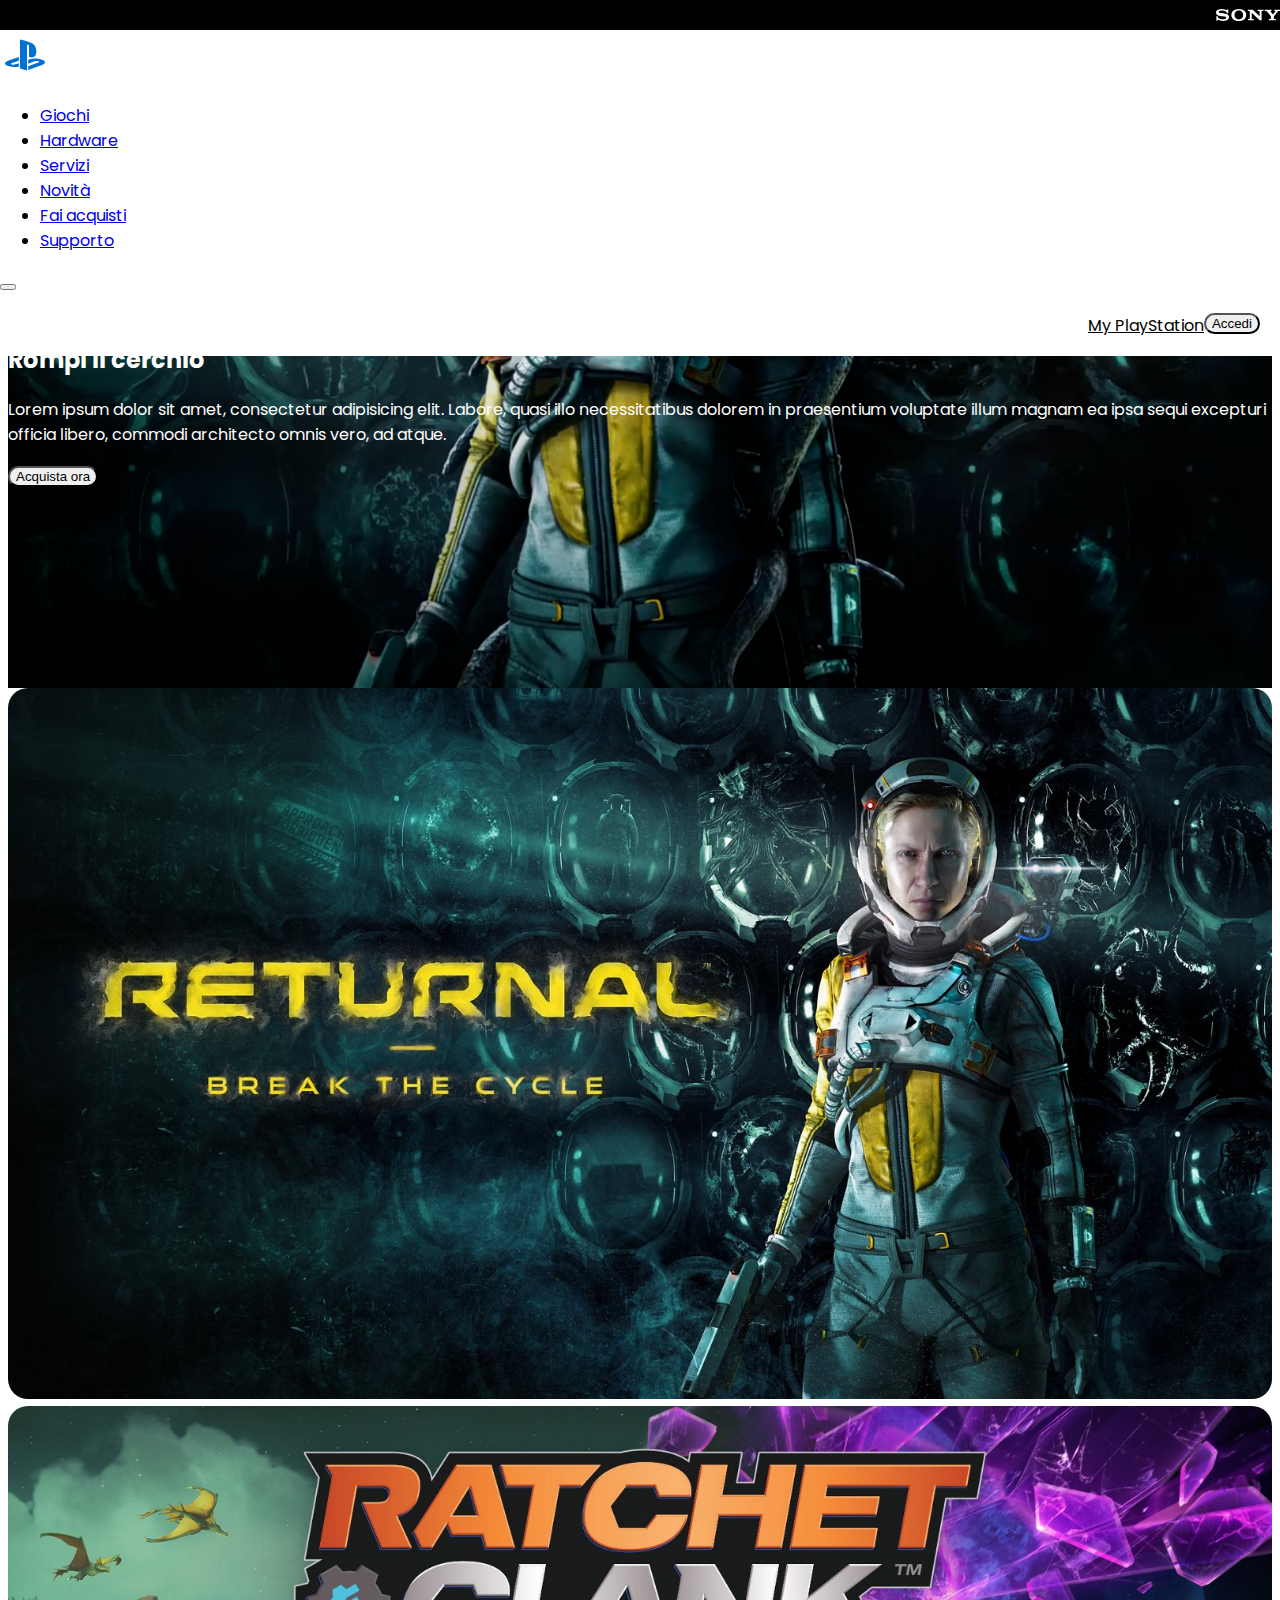
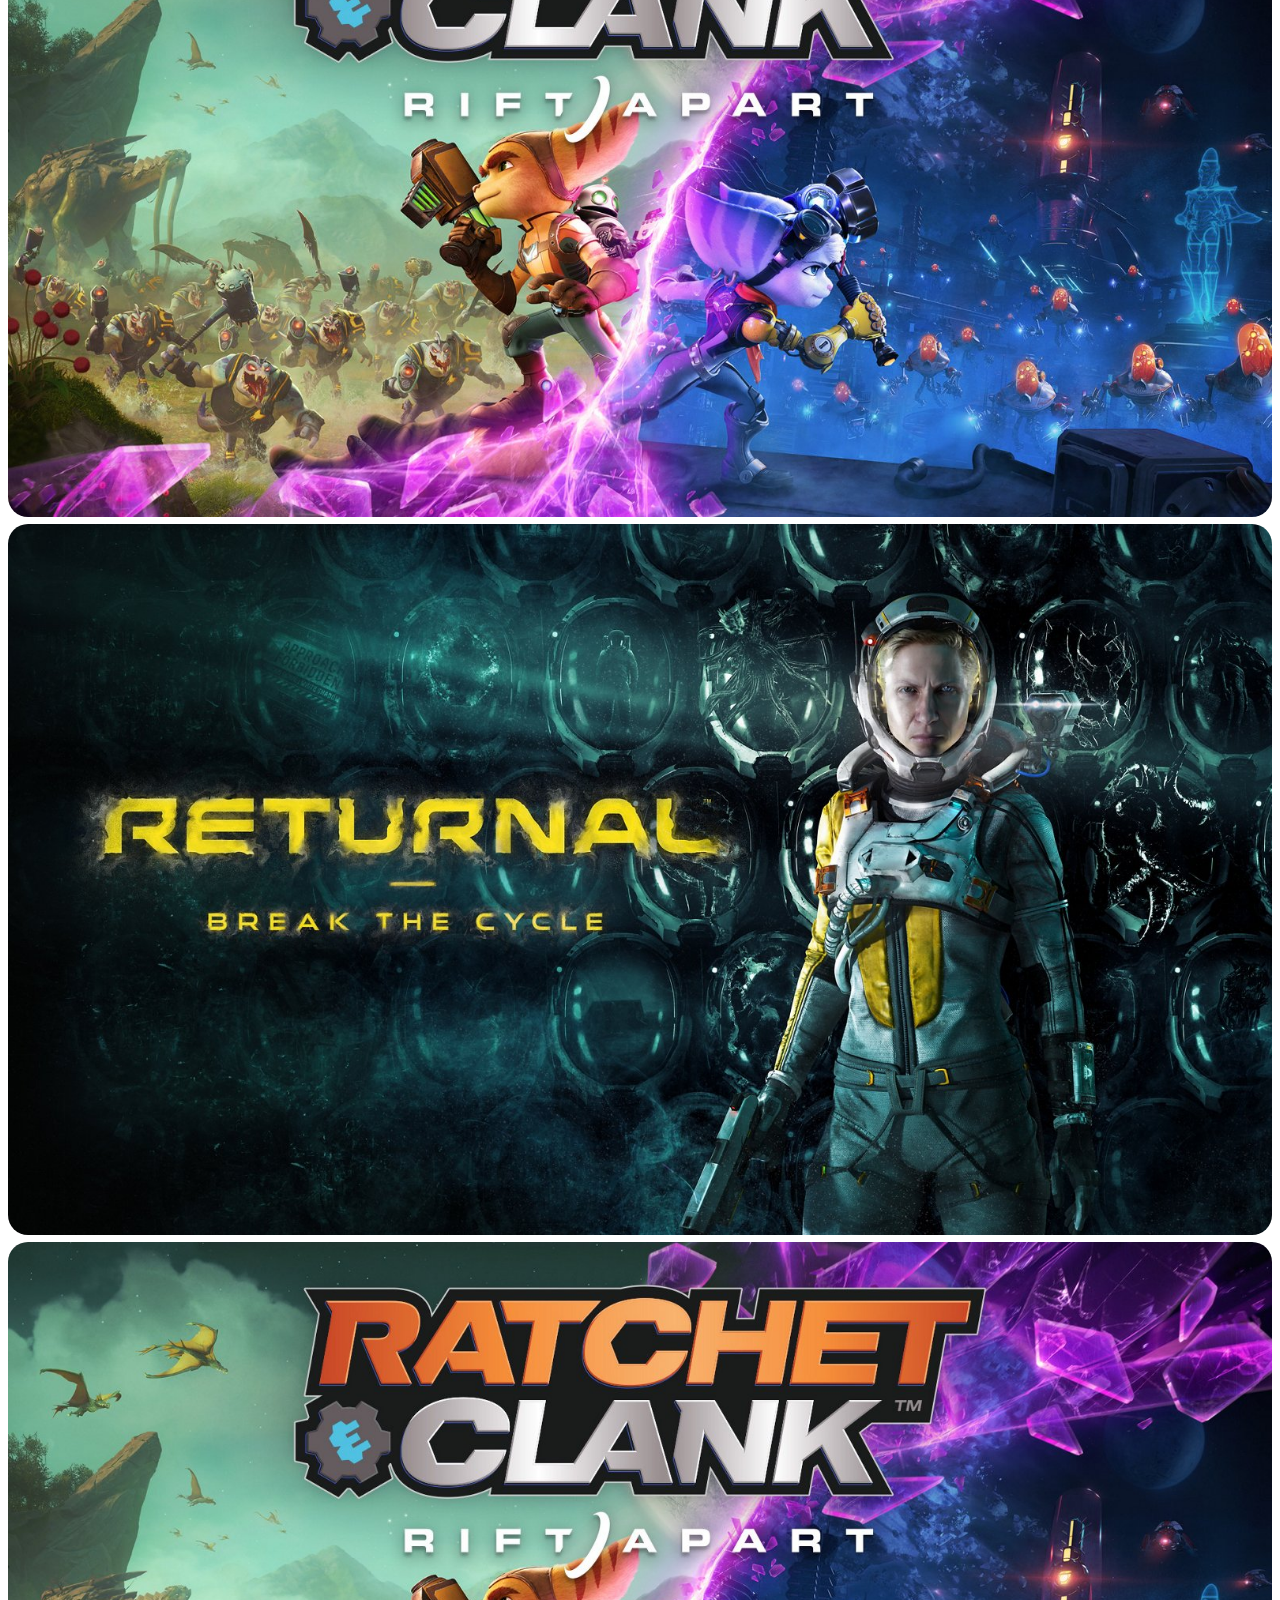
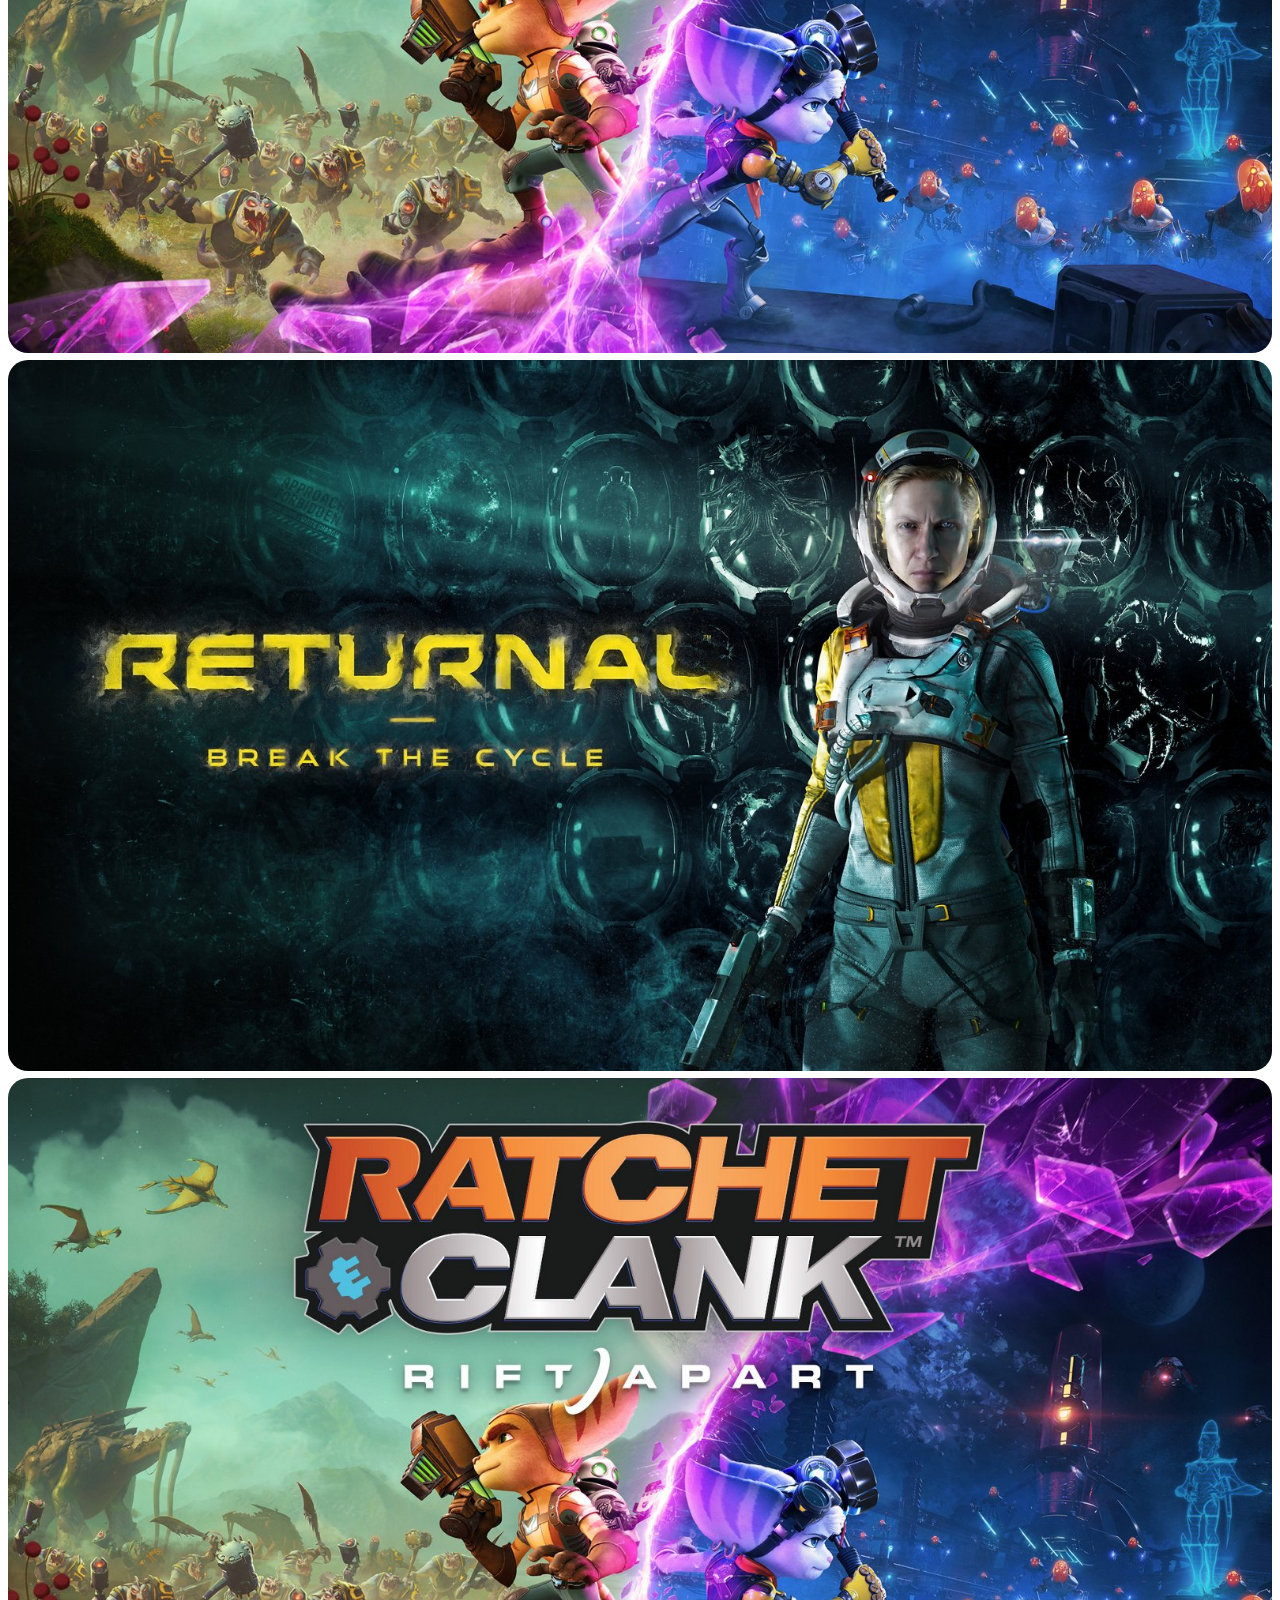
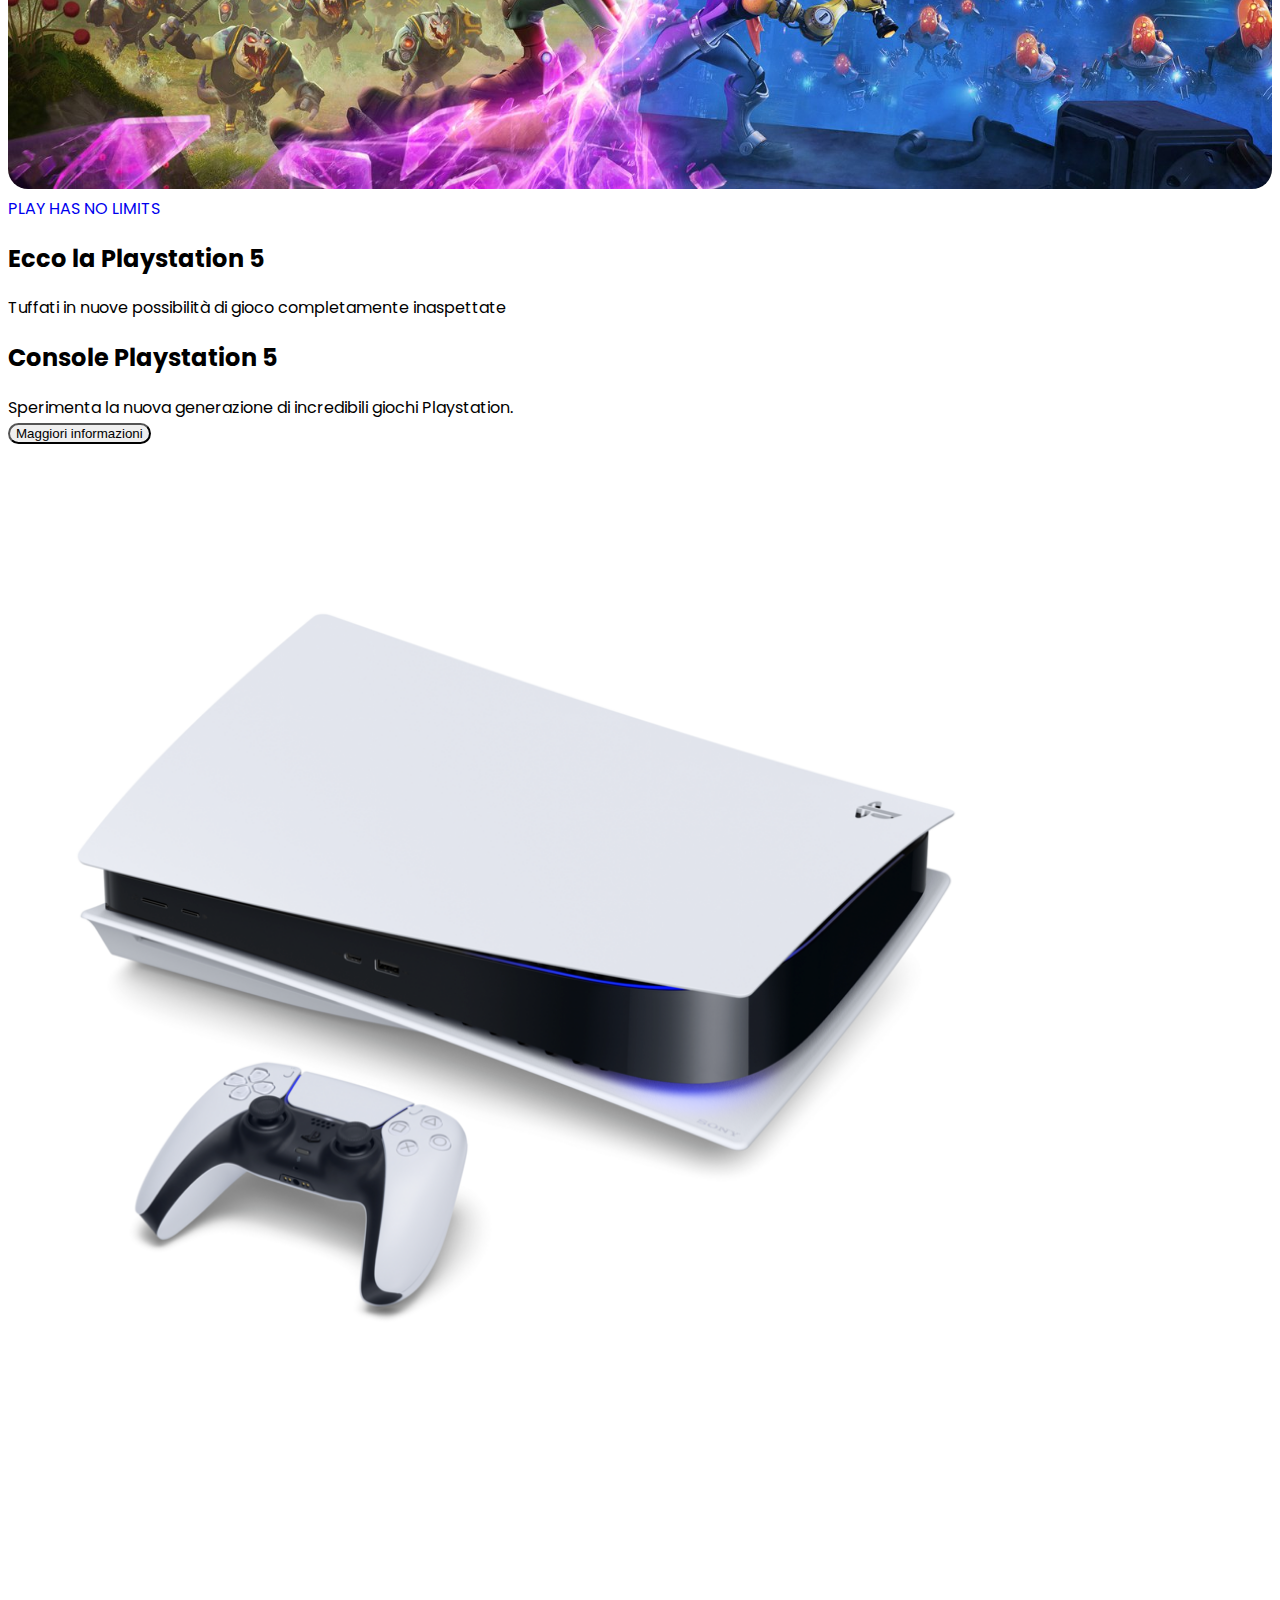
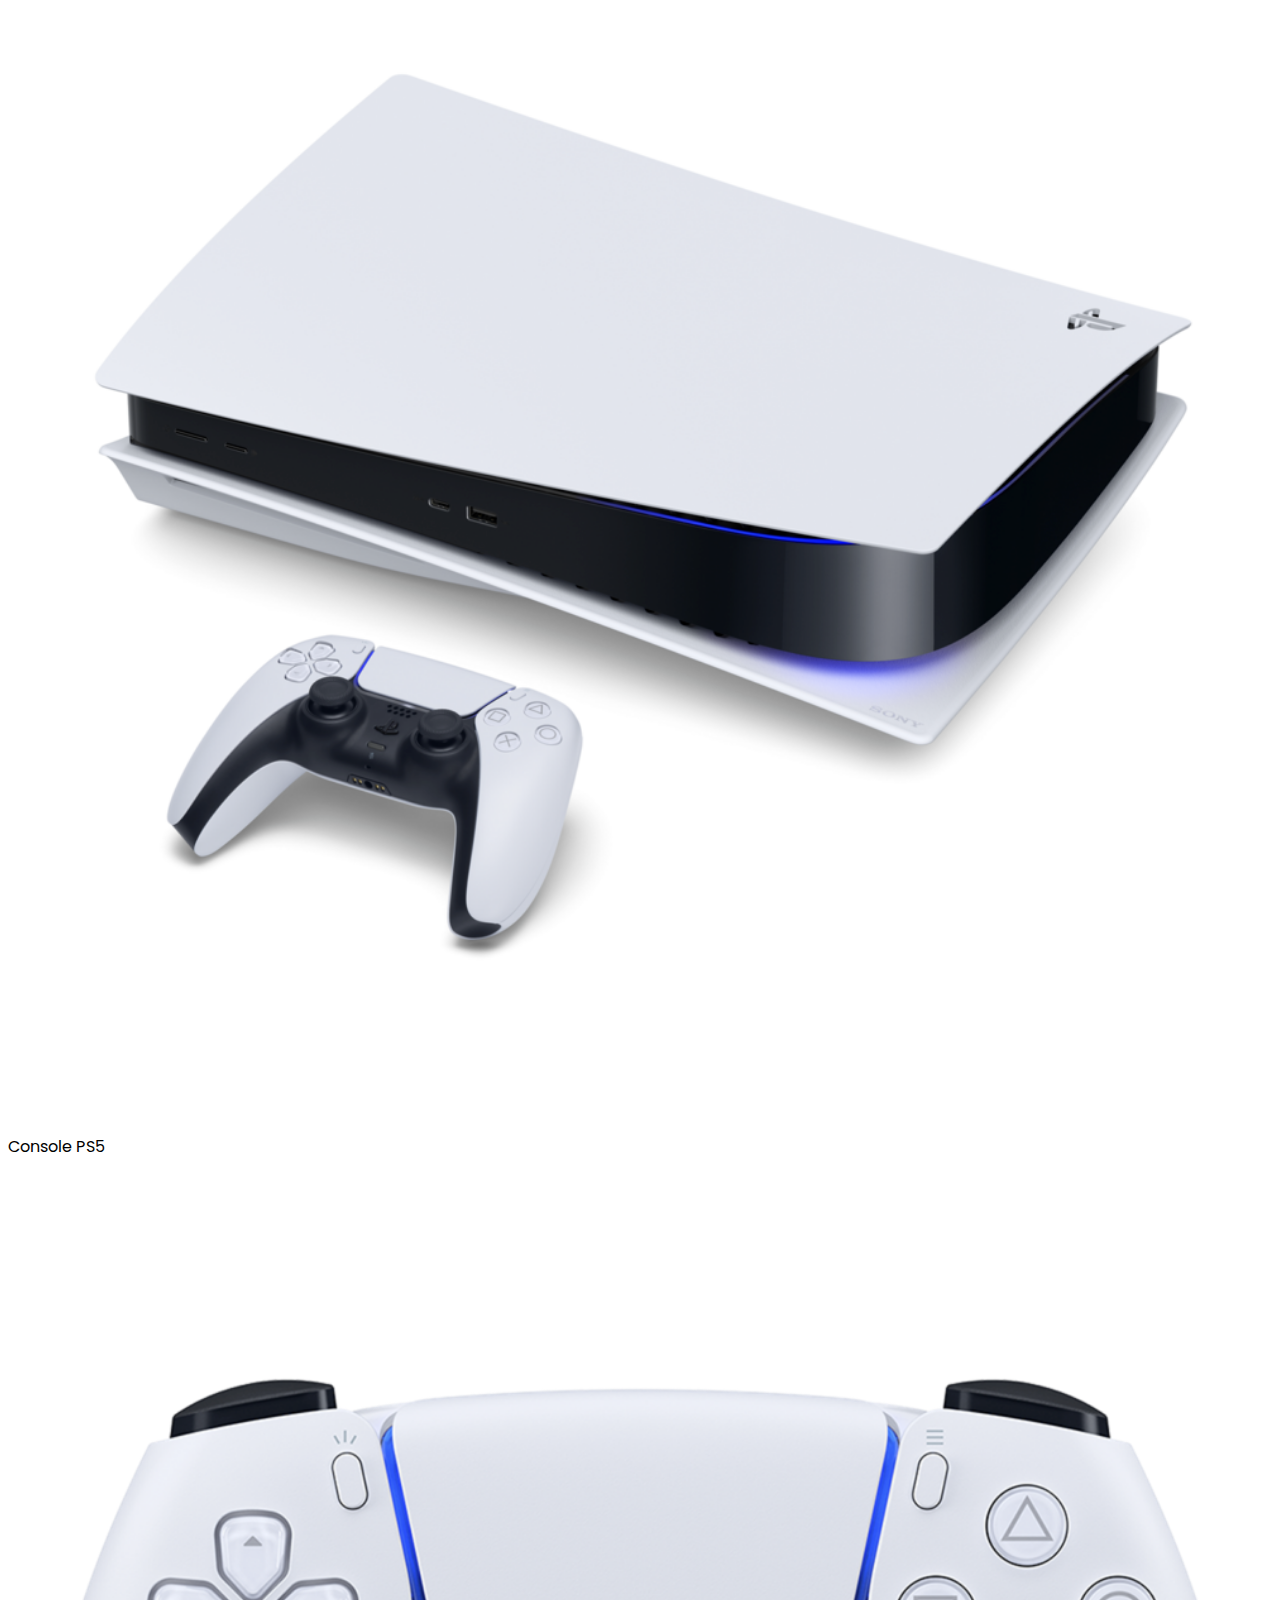
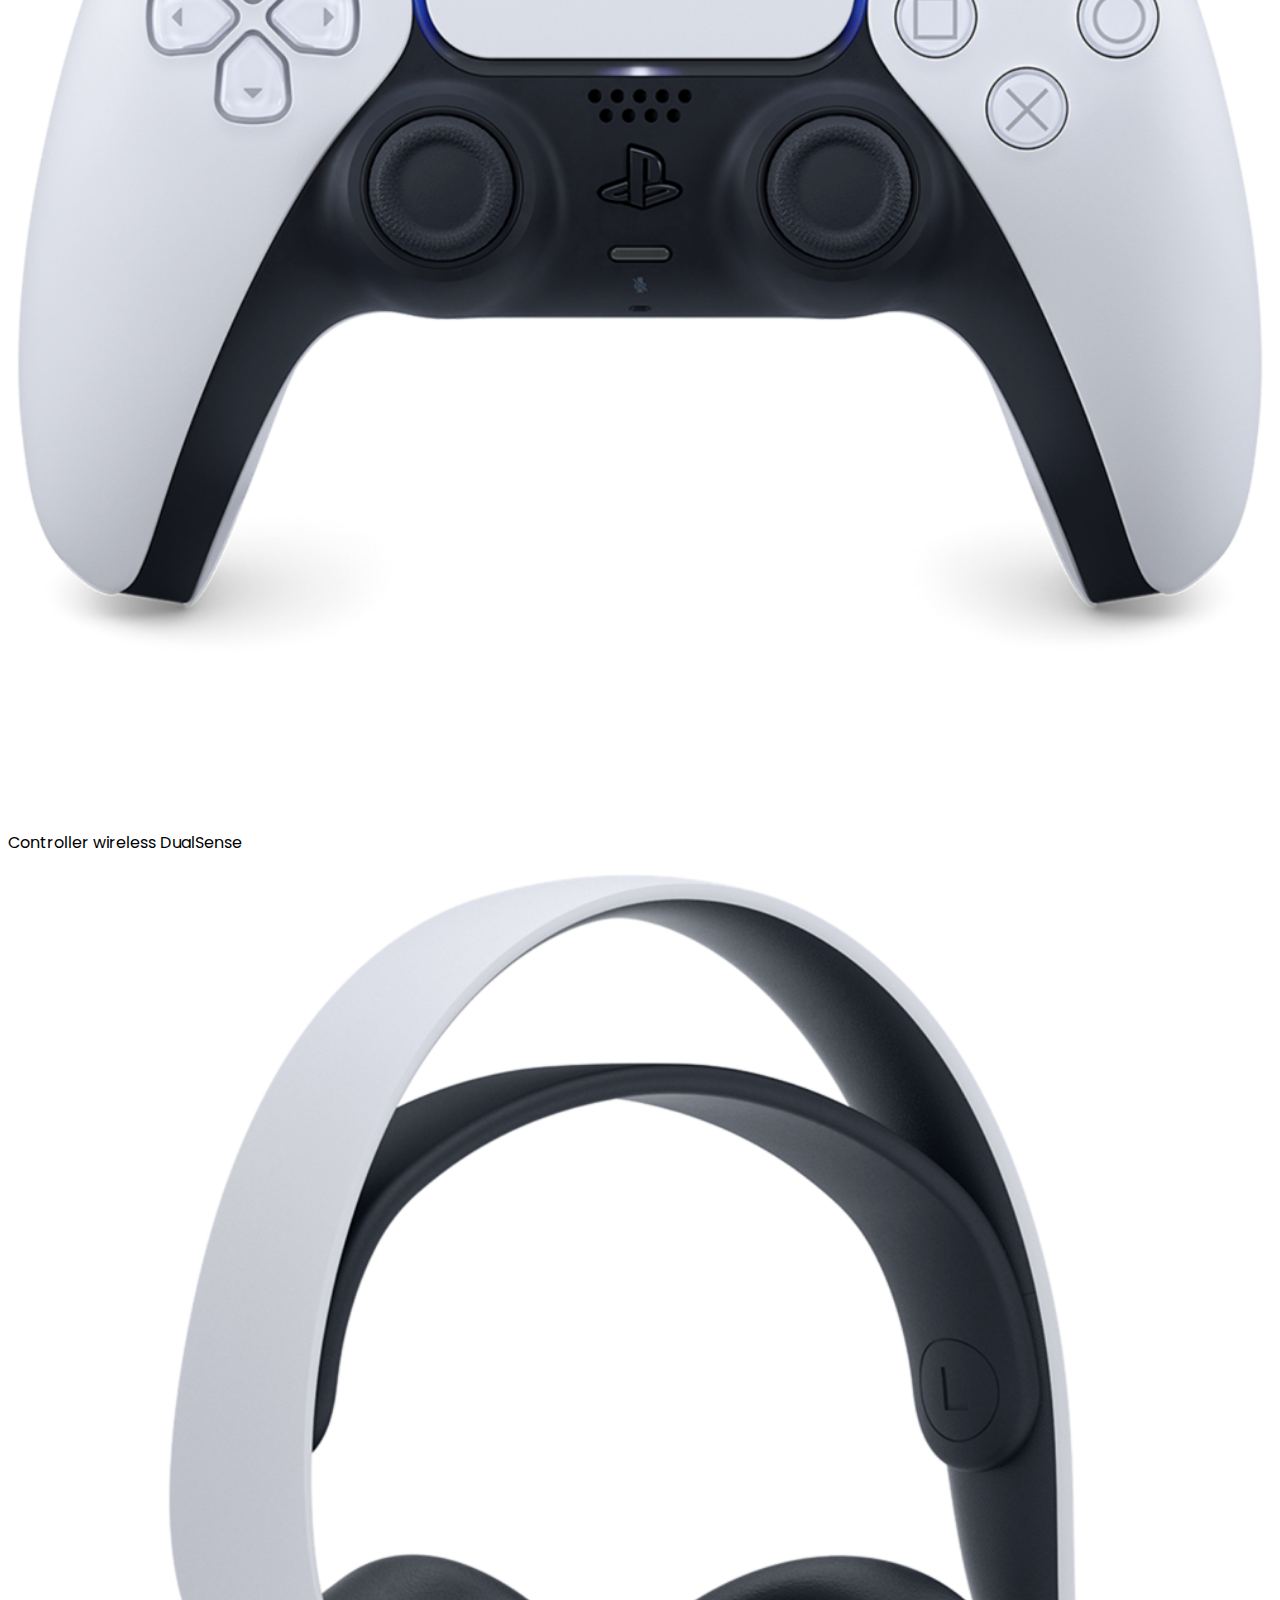
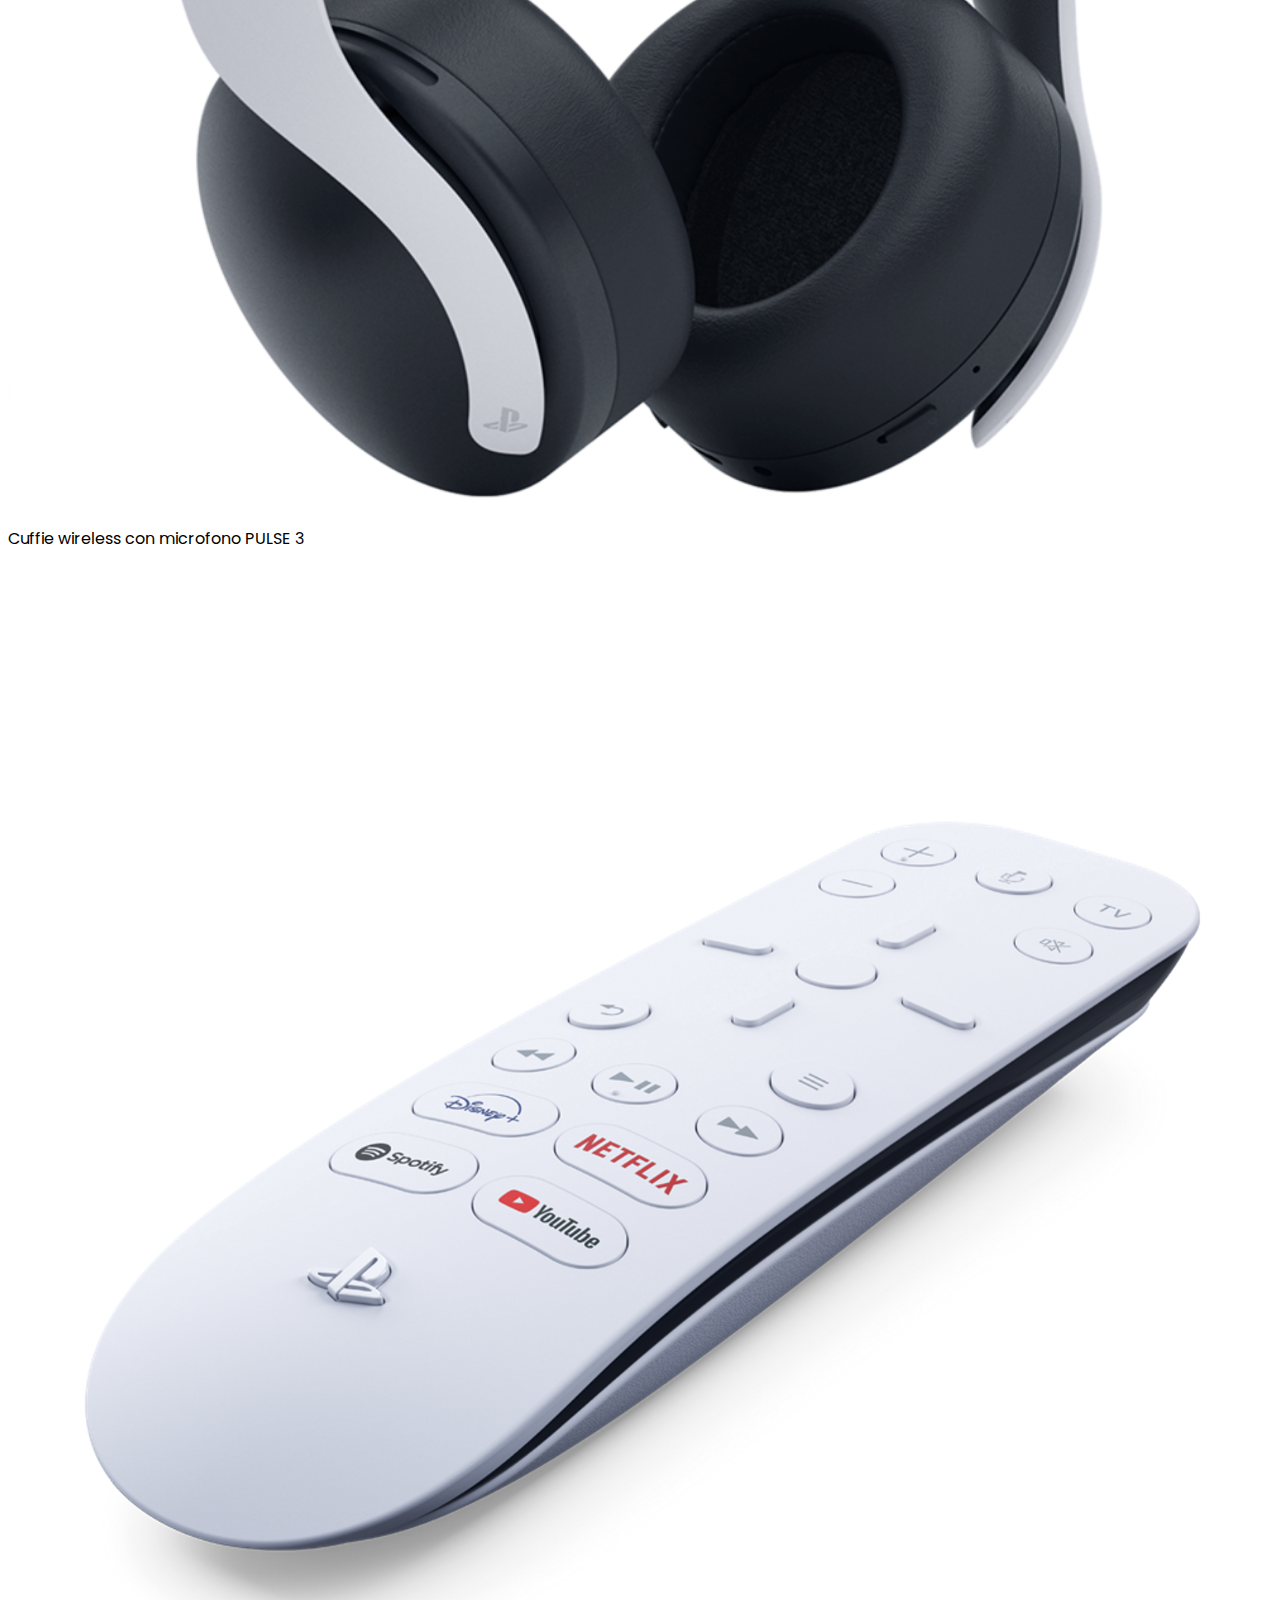
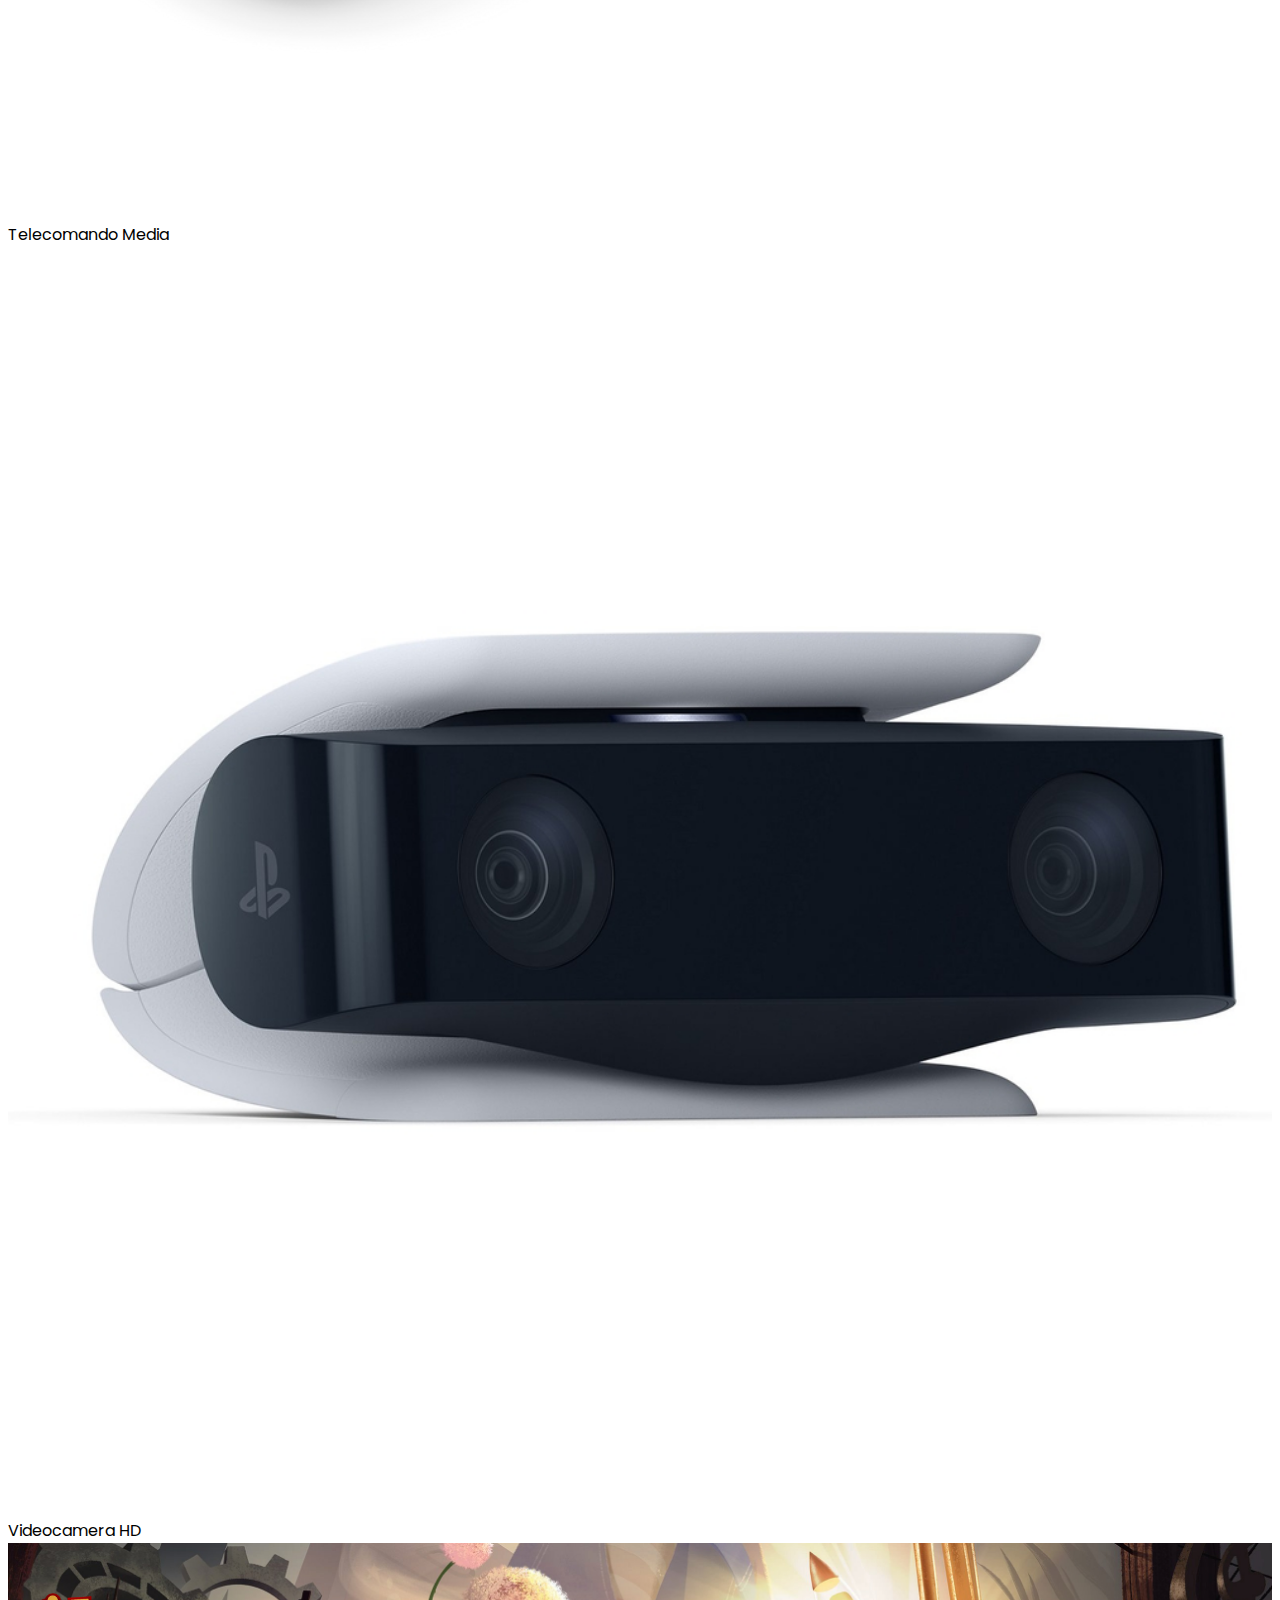
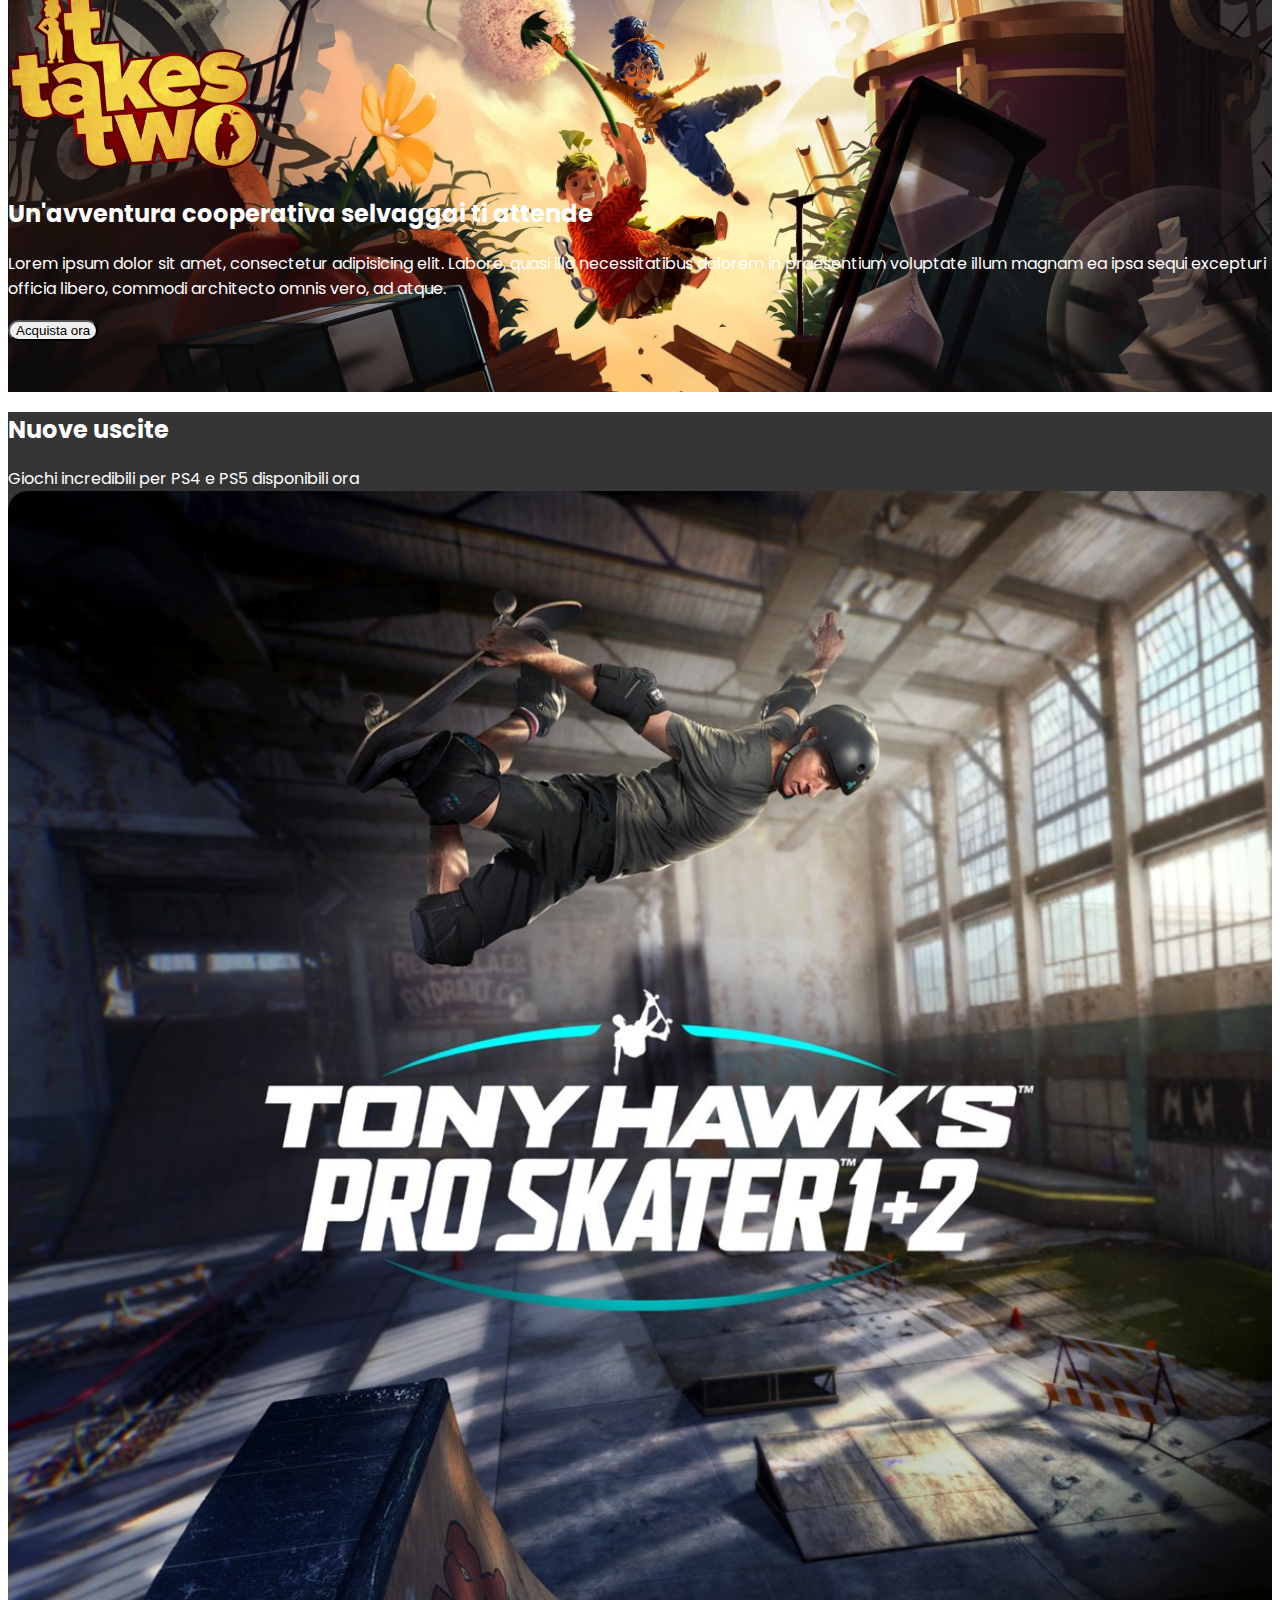
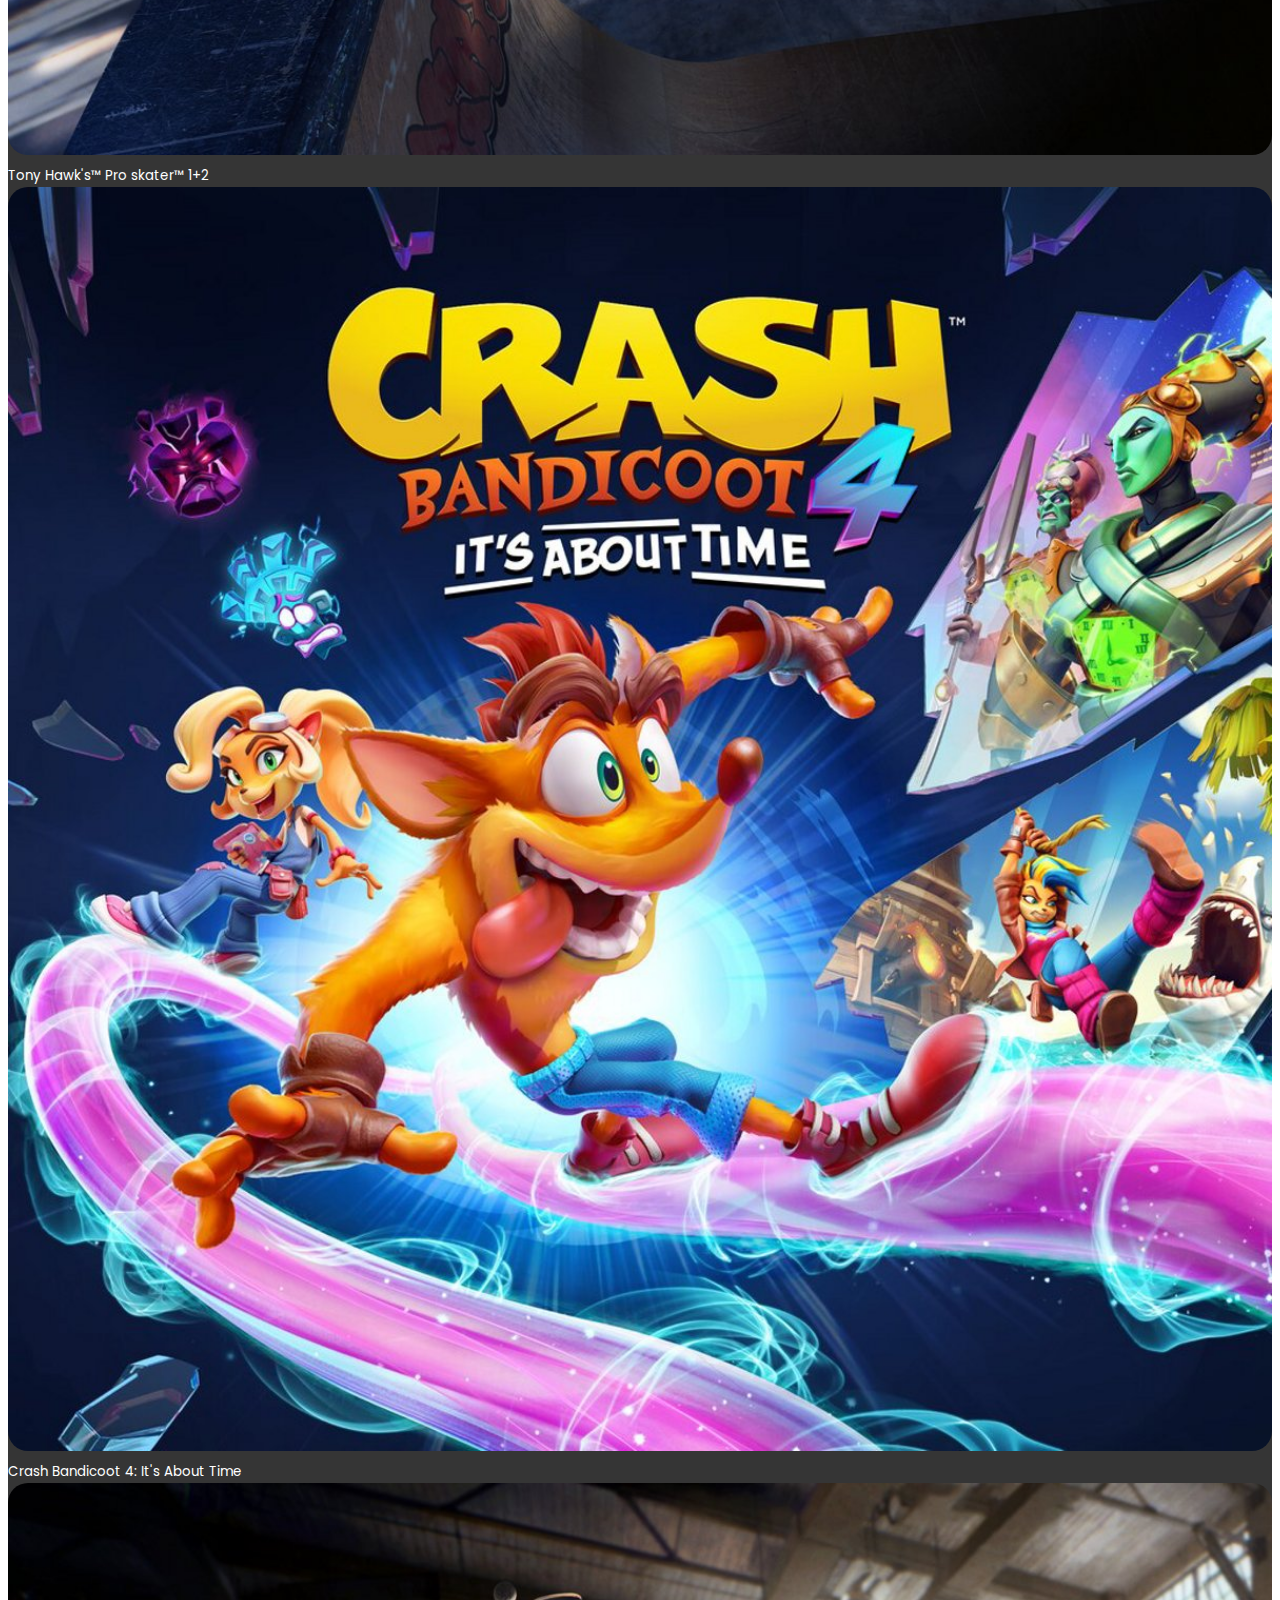
==== commit bf53e82c: "aggiunto hover" ====
--- a/index.html
+++ b/index.html
@@ -10,6 +10,9 @@
     <!-- font-awesome -->
     <link rel="stylesheet" href="https://cdnjs.cloudflare.com/ajax/libs/font-awesome/6.1.1/css/all.min.css" integrity="sha512-KfkfwYDsLkIlwQp6LFnl8zNdLGxu9YAA1QvwINks4PhcElQSvqcyVLLD9aMhXd13uQjoXtEKNosOWaZqXgel0g==" crossorigin="anonymous" referrerpolicy="no-referrer" />    
     <!-- /font-awesome -->
+    <!-- google font -->
+    <link href="https://fonts.googleapis.com/css2?family=Montserrat:wght@300&family=Poppins:wght@100;200;300&family=Roboto+Slab:wght@600&family=Roboto:wght@300;400&family=Square+Peg&display=swap" rel="stylesheet">
+    <!-- /google font -->
     <link rel="stylesheet" href="css/style.css">
     <title>Playstation 5</title>
 </head>
@@ -82,13 +85,14 @@
                     </ul>
                 </div>
             </nav>
+        </div>
         <!-- /header -->
     </header>
     <main>
          <!-- sezione hero -->
         <div class="section-hero">
             <div class="container">
-                <img class="returnal-img" src="img/returnal-hero-banner-logo.png" alt="img hero">
+                <img class="returnal_img" src="img/returnal-hero-banner-logo.png" alt="img hero">
                 <div class="row">
                     <div class="col-4 col-xs-12 py-2">
                         <h2>Rompi il cerchio</h2>
@@ -313,14 +317,17 @@
             <h2>Nuovi sconti su Playstation Store</h2>
             <h5>Sconti pazzeschi, collezioni curate e saldi stagionali su PS5, PS4 e PS VR, tutti in un unico posto</h5>
             <div class="row py-5">
-                <div class="col-lg-4 col-md-12 p-1">
+                <div class="col-lg-4 col-md-12 p-1 img_over">
                     <img class="sales_game" src="img/playstation-store-games-under-20-spotlight.jpg" alt="">
-                </div>
-                <div class="col-lg-4 col-md-12 p-1">
+                    <div class="overlay"><i class="fa-brands fa-playstation"></i></div>
+                </div>
+                <div class="col-lg-4 col-md-12 p-1 img_over">
                     <img class="sales_game" src="img/playstation-store-golden-week-sale-spotlight.jpg" alt="">
-                </div>
-                <div class="col-lg-4 col-md-12 p-1">
+                    <div class="overlay"><i class="fa-brands fa-playstation"></i></div>
+                </div>
+                <div class="col-lg-4 col-md-12 p-1 img_over">
                     <img class="sales_game" src="img/playstation-store-free-to-play-spotlight.png" alt="">
+                    <div class="overlay"><i class="fa-brands fa-playstation"></i></div>
                 </div>
             </div>
         </div>
@@ -376,29 +383,29 @@
                 </div>
                <div class="col-lg-2 col-sm-12">
                     <ul>
-                        <li><a href="#">Footer</a></li>
-                        <li><a href="#">Footer</a></li>
-                        <li><a href="#">Footer</a></li>
-                        <li><a href="#">Footer</a></li>
-                        <li><a href="#">Footer</a></li>
+                        <li><a href="#">Giochi</a></li>
+                        <li><a href="#">Azione</a></li>
+                        <li><a href="#">Avventura</a></li>
+                        <li><a href="#">Sparatutto</a></li>
+                        <li><a href="#">Fantascienza</a></li>
                     </ul>
                 </div>
                 <div class="col-lg-2 col-sm-12">
                     <ul>
-                        <li><a href="#">Footer</a></li>
-                        <li><a href="#">Footer</a></li>
-                        <li><a href="#">Footer</a></li>
-                        <li><a href="#">Footer</a></li>
-                        <li><a href="#">Footer</a></li>
-                        <li><a href="#">Footer</a></li>
-                        <li><a href="#">Footer</a></li>
+                        <li><a href="#">Film</a></li>
+                        <li><a href="#">Azione</a></li>
+                        <li><a href="#">Avventura</a></li>
+                        <li><a href="#">Fantascienza</a></li>
+                        <li><a href="#">Horror</a></li>
+                        <li><a href="#">Comici</a></li>
+                        <li><a href="#">Commedia</a></li>
                     </ul>
                 </div>
                 <div class="col-lg-2 col-sm-12">
                     <ul>
-                        <li><a href="#">Footer</a></li>
-                        <li><a href="#">Footer</a></li>
-                        <li><a href="#">Footer</a></li>
+                        <li><a href="#">Grand Theft Auto 3</a></li>
+                        <li><a href="#">Grand Theft Auto 4</a></li>
+                        <li><a href="#">Grand Theft Auto 5</a></li>
                     </ul>
                 </div>
             </div>
--- a/css/style.css
+++ b/css/style.css
@@ -1,6 +1,11 @@
 /*--------------
      HEADER
 --------------*/
+
+body {
+    font-family: 'Poppins', sans-serif;
+}
+
 header {
     width: 100%;
     position: fixed;
@@ -68,13 +73,18 @@
     width: 10%;
 }
 
-.returnal-img {
-    width: 20%;
+.returnal_img {
+    width: 80%;
 }
 
 .six-img {
     width: 100%;
     border-radius: 20px;
+}
+
+.six-img:hover {
+   transform: translateY(-10px);
+   transition-duration: 1s;
 }
 
 .play-link a {
@@ -86,7 +96,7 @@
 }
 
 .ps5-items img {
-    width: 50%;
+    width: 100%;
 }
 
 /*--------------
@@ -145,6 +155,11 @@
     border-radius: 10px;
 }
 
+.social_media:hover {
+    transform: translateY(-20px);
+    transition-duration: 1s;
+ }
+
 /*--------------
    FOOTER
 --------------*/
@@ -174,3 +189,38 @@
 .ps_orange {
     width: 20%;
 }
+
+footer a:hover {
+    color: rgb(255, 140, 0);
+}
+
+/*--------------
+    OVERLAY
+--------------*/
+
+.overlay {
+    display: flex;
+    align-items: center;
+    justify-content: center;
+    position: absolute;
+    top: 0;
+    left: 0;
+    right: 0;
+    bottom: 0;
+    z-index: 1;
+    background-color: rgba(208, 208, 208, 0.5);
+    font-size: 60px;
+    color: white;
+    opacity: 0;
+    transition: opacity 0.5s;
+}
+
+.img_over:hover .overlay{
+    opacity: 1;
+    transition-duration: 1s;
+}
+
+.img_over {
+    display: block;
+    position: relative;
+}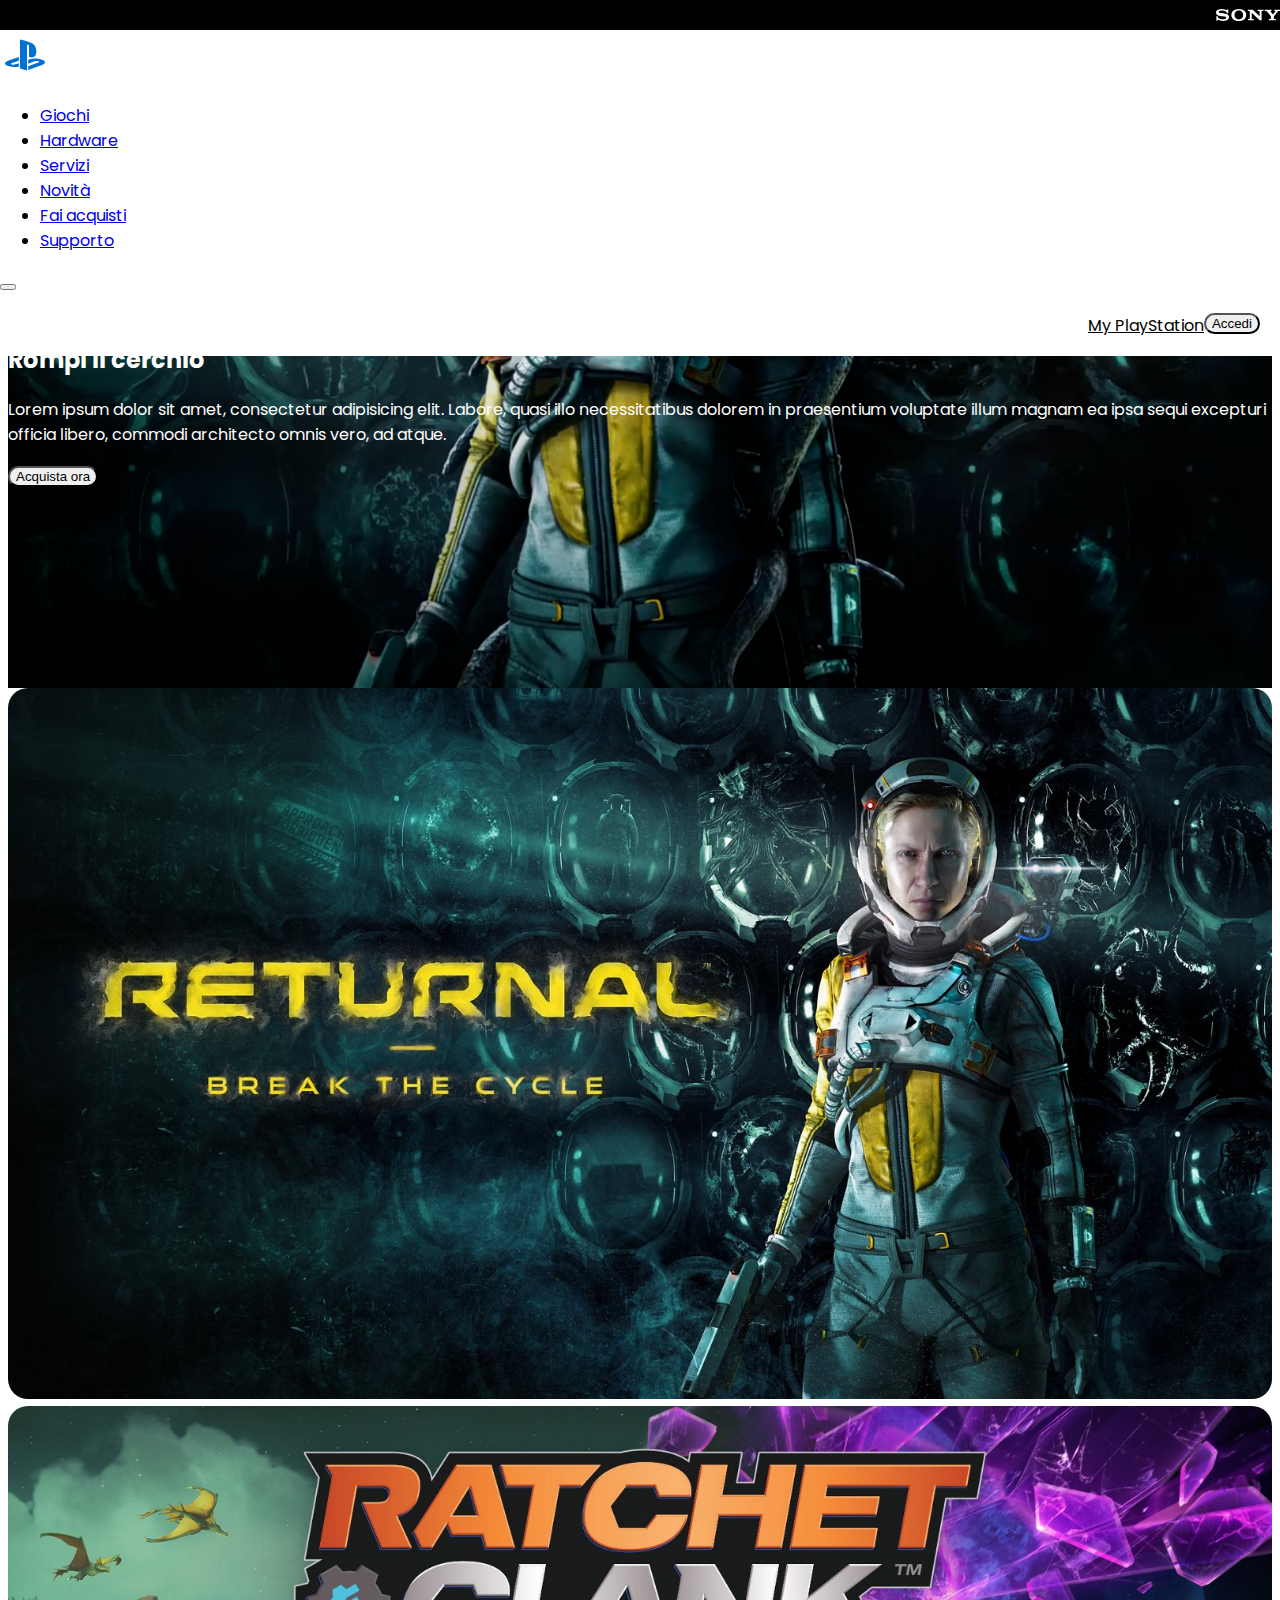
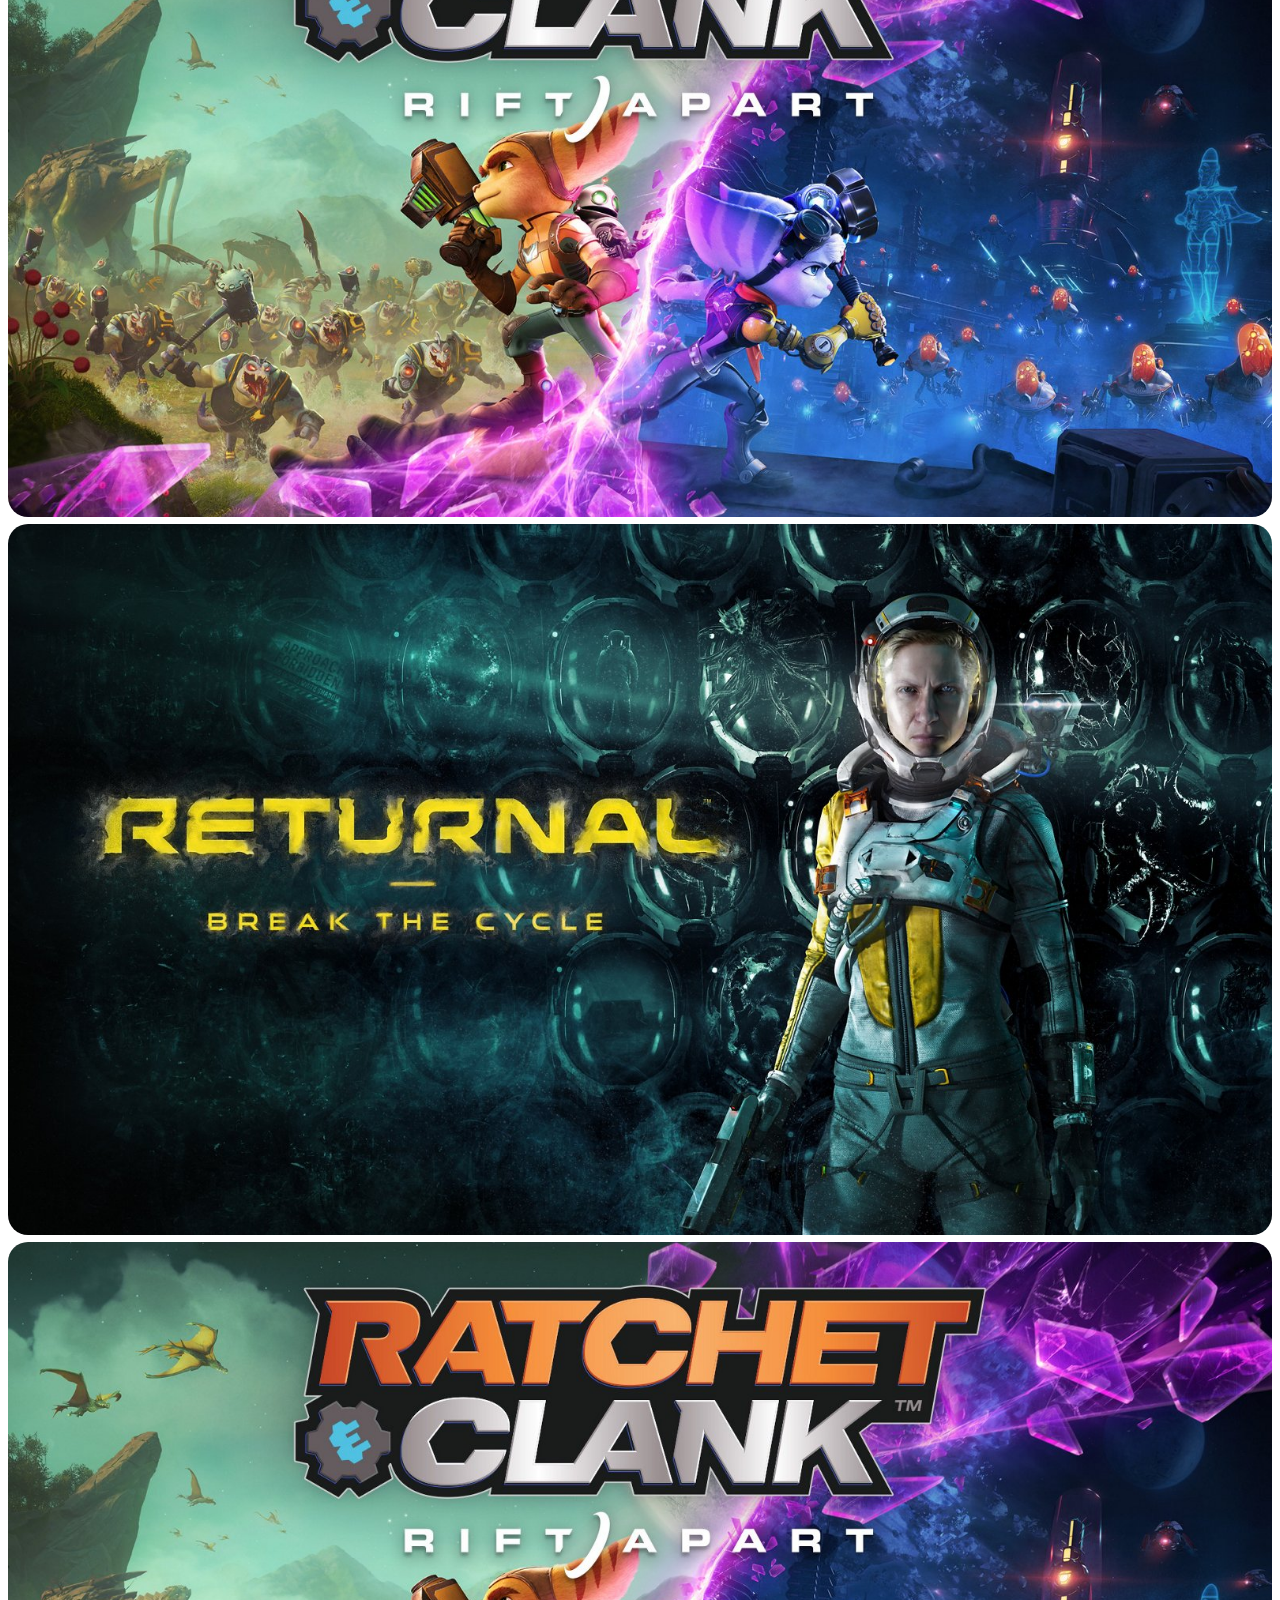
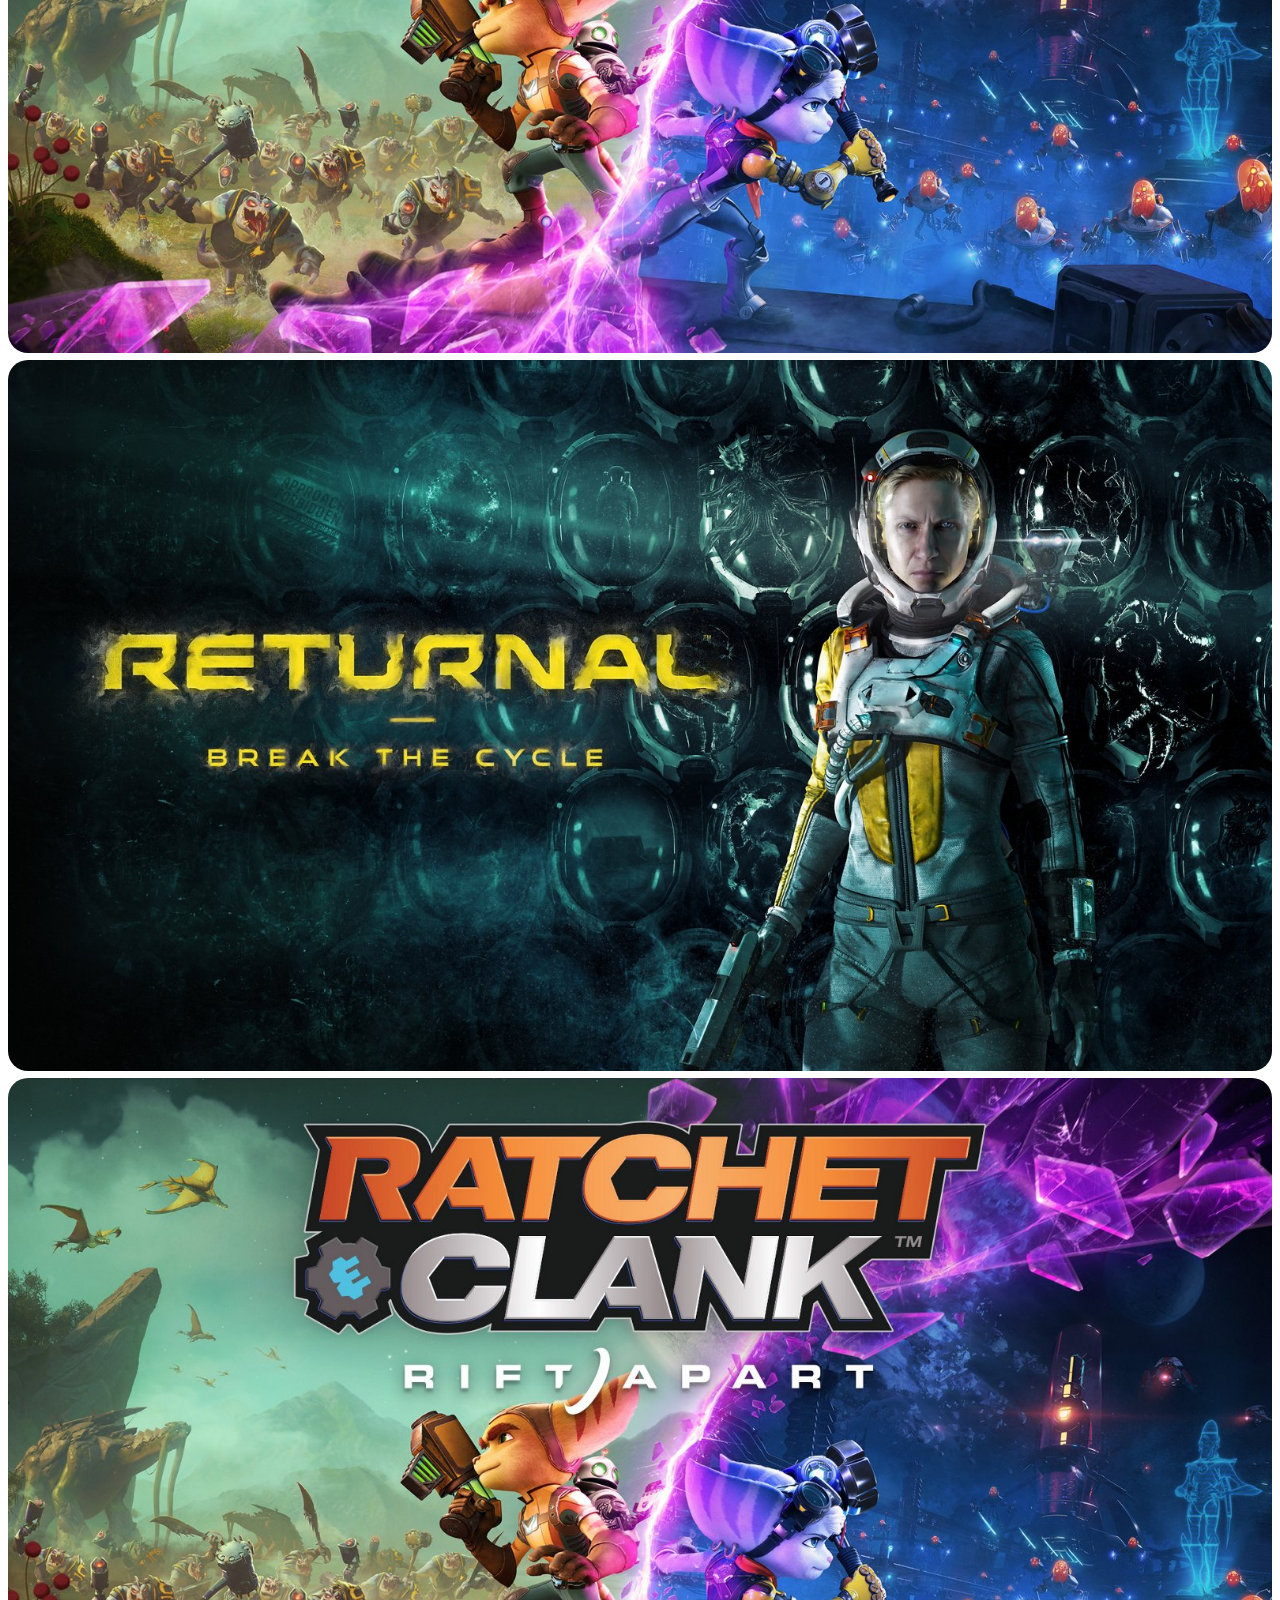
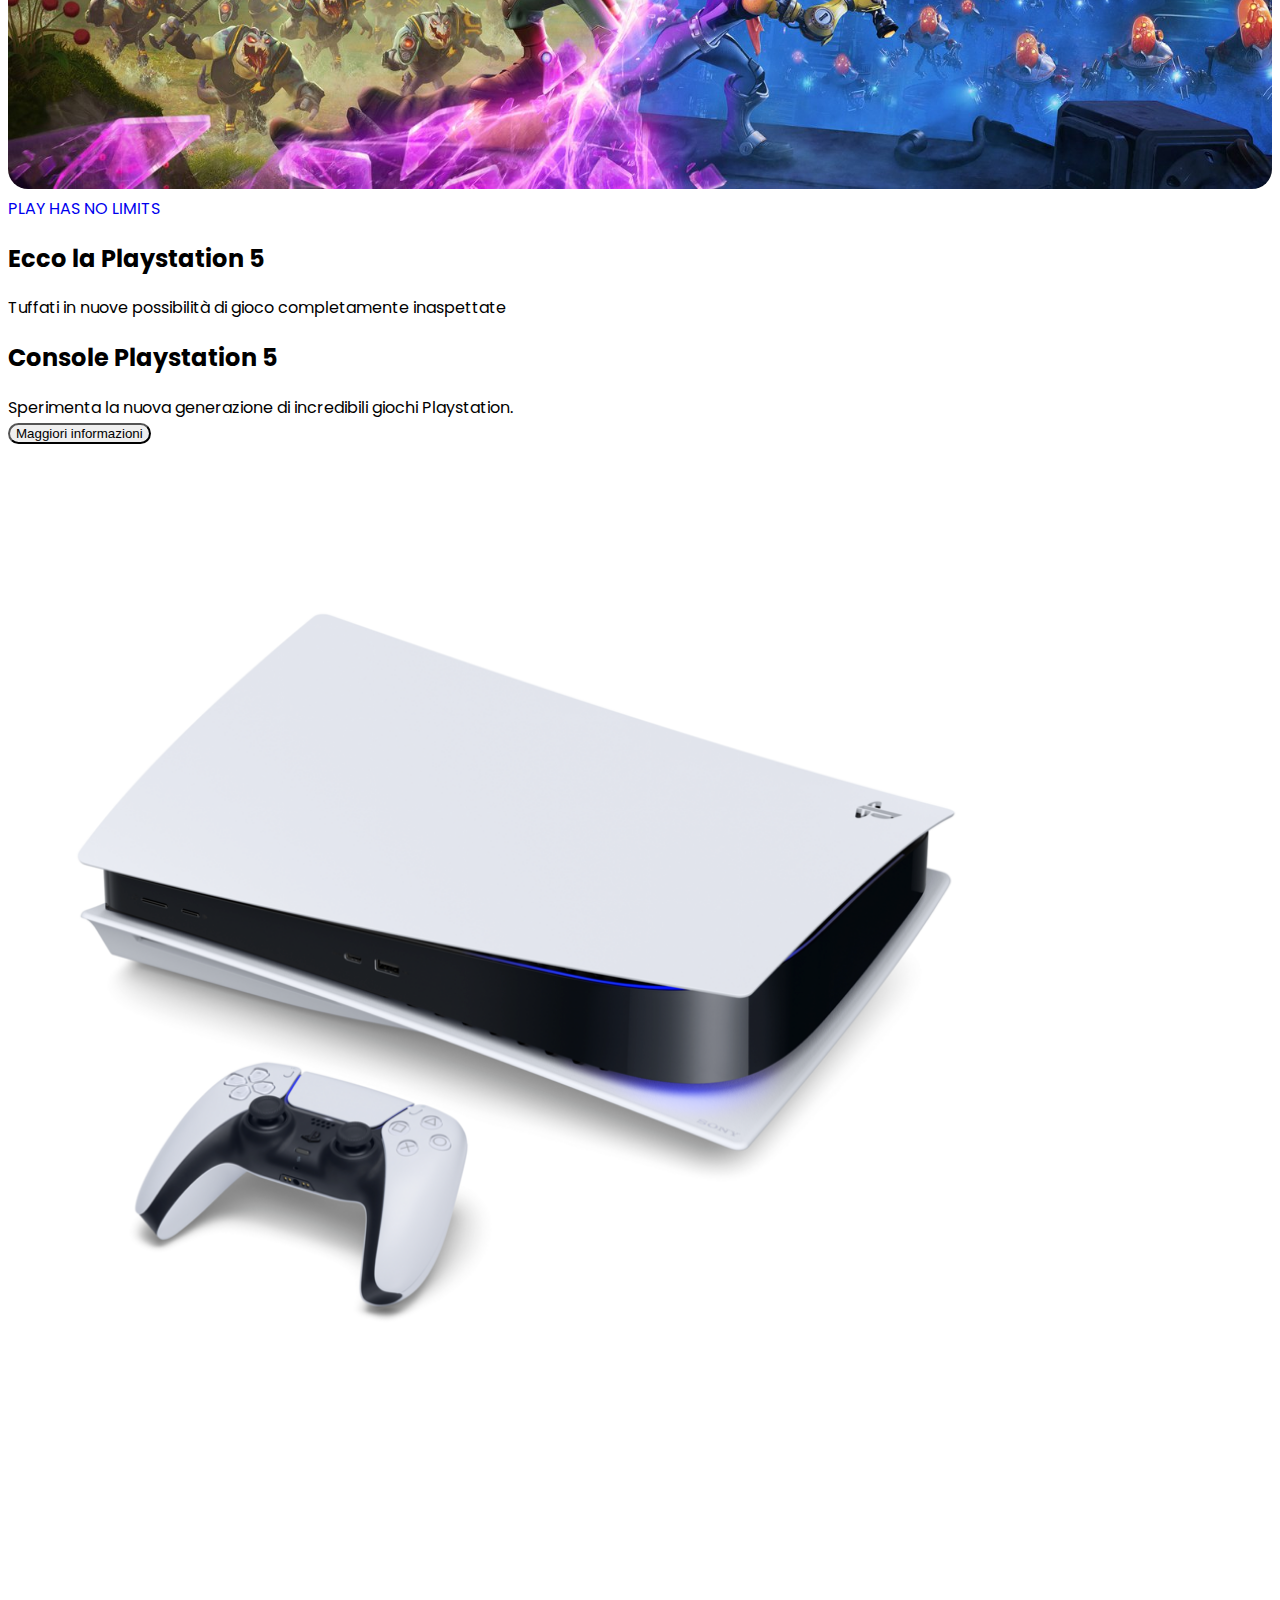
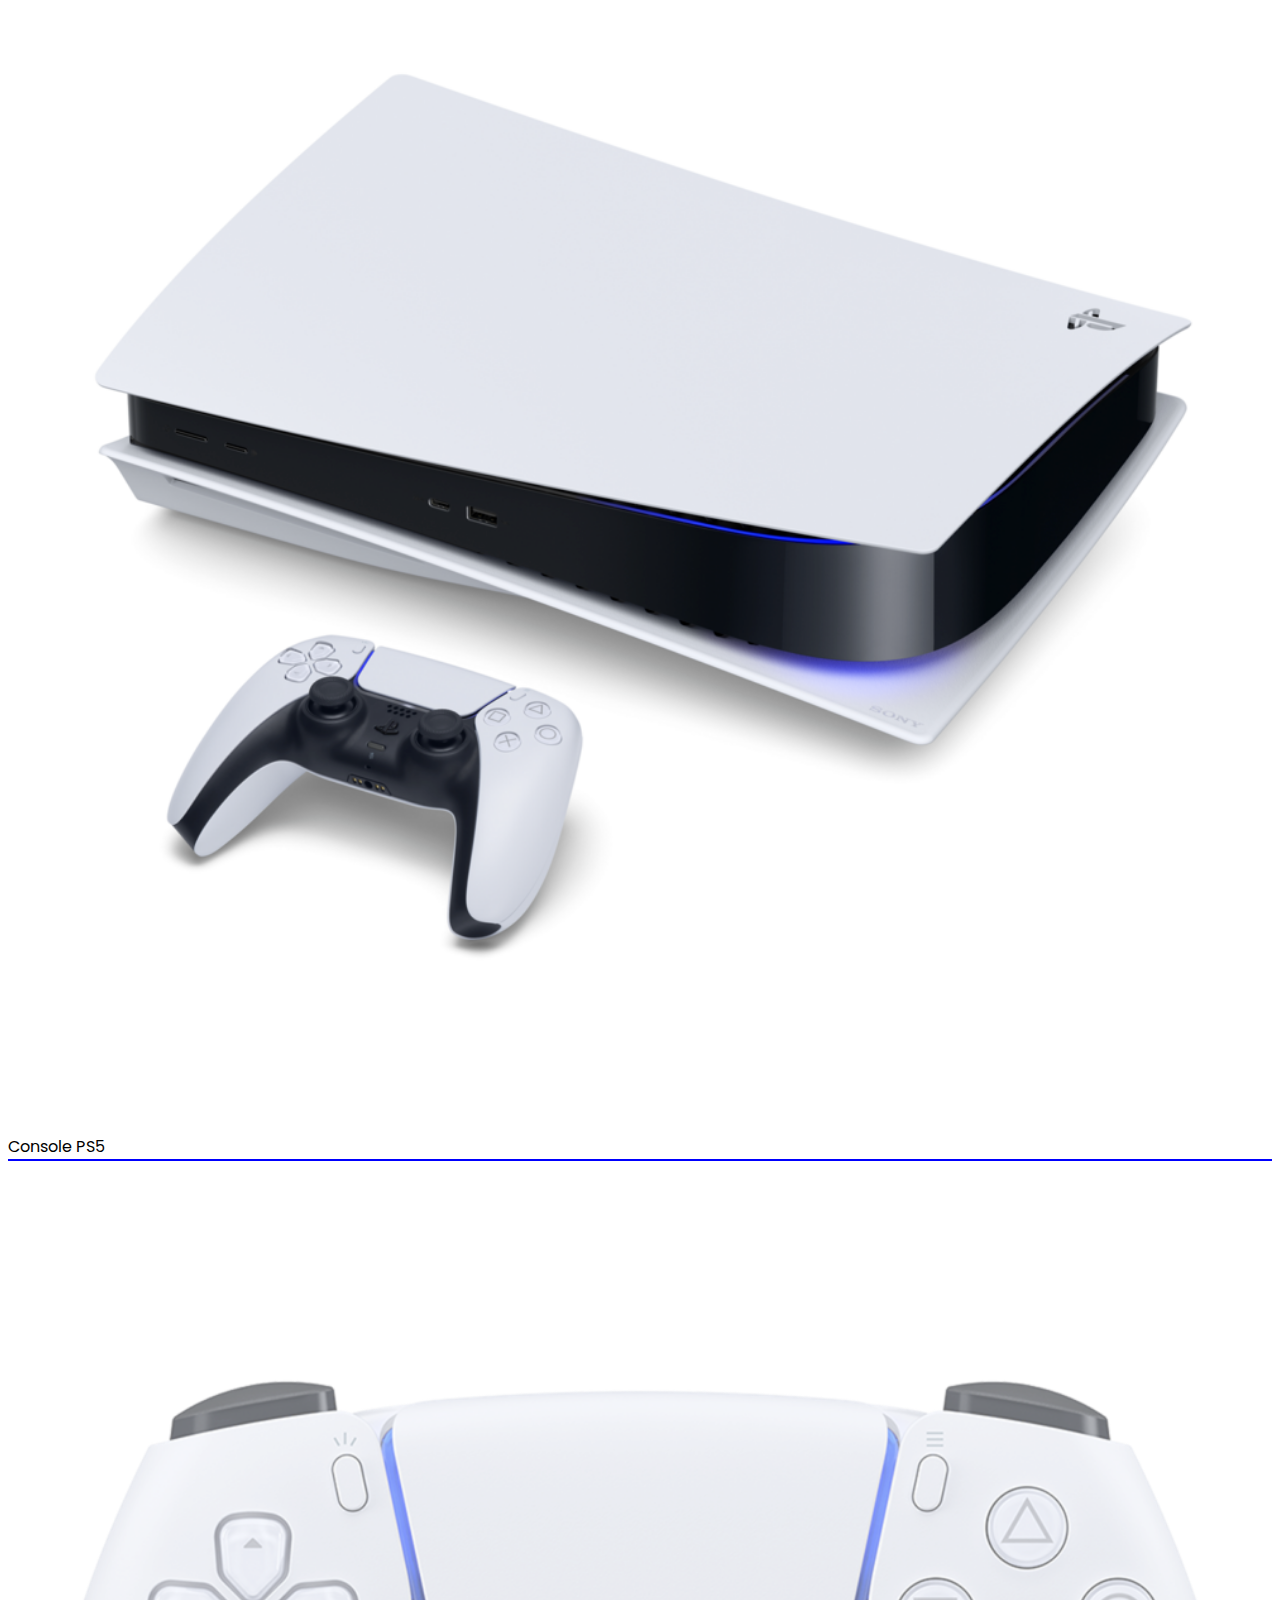
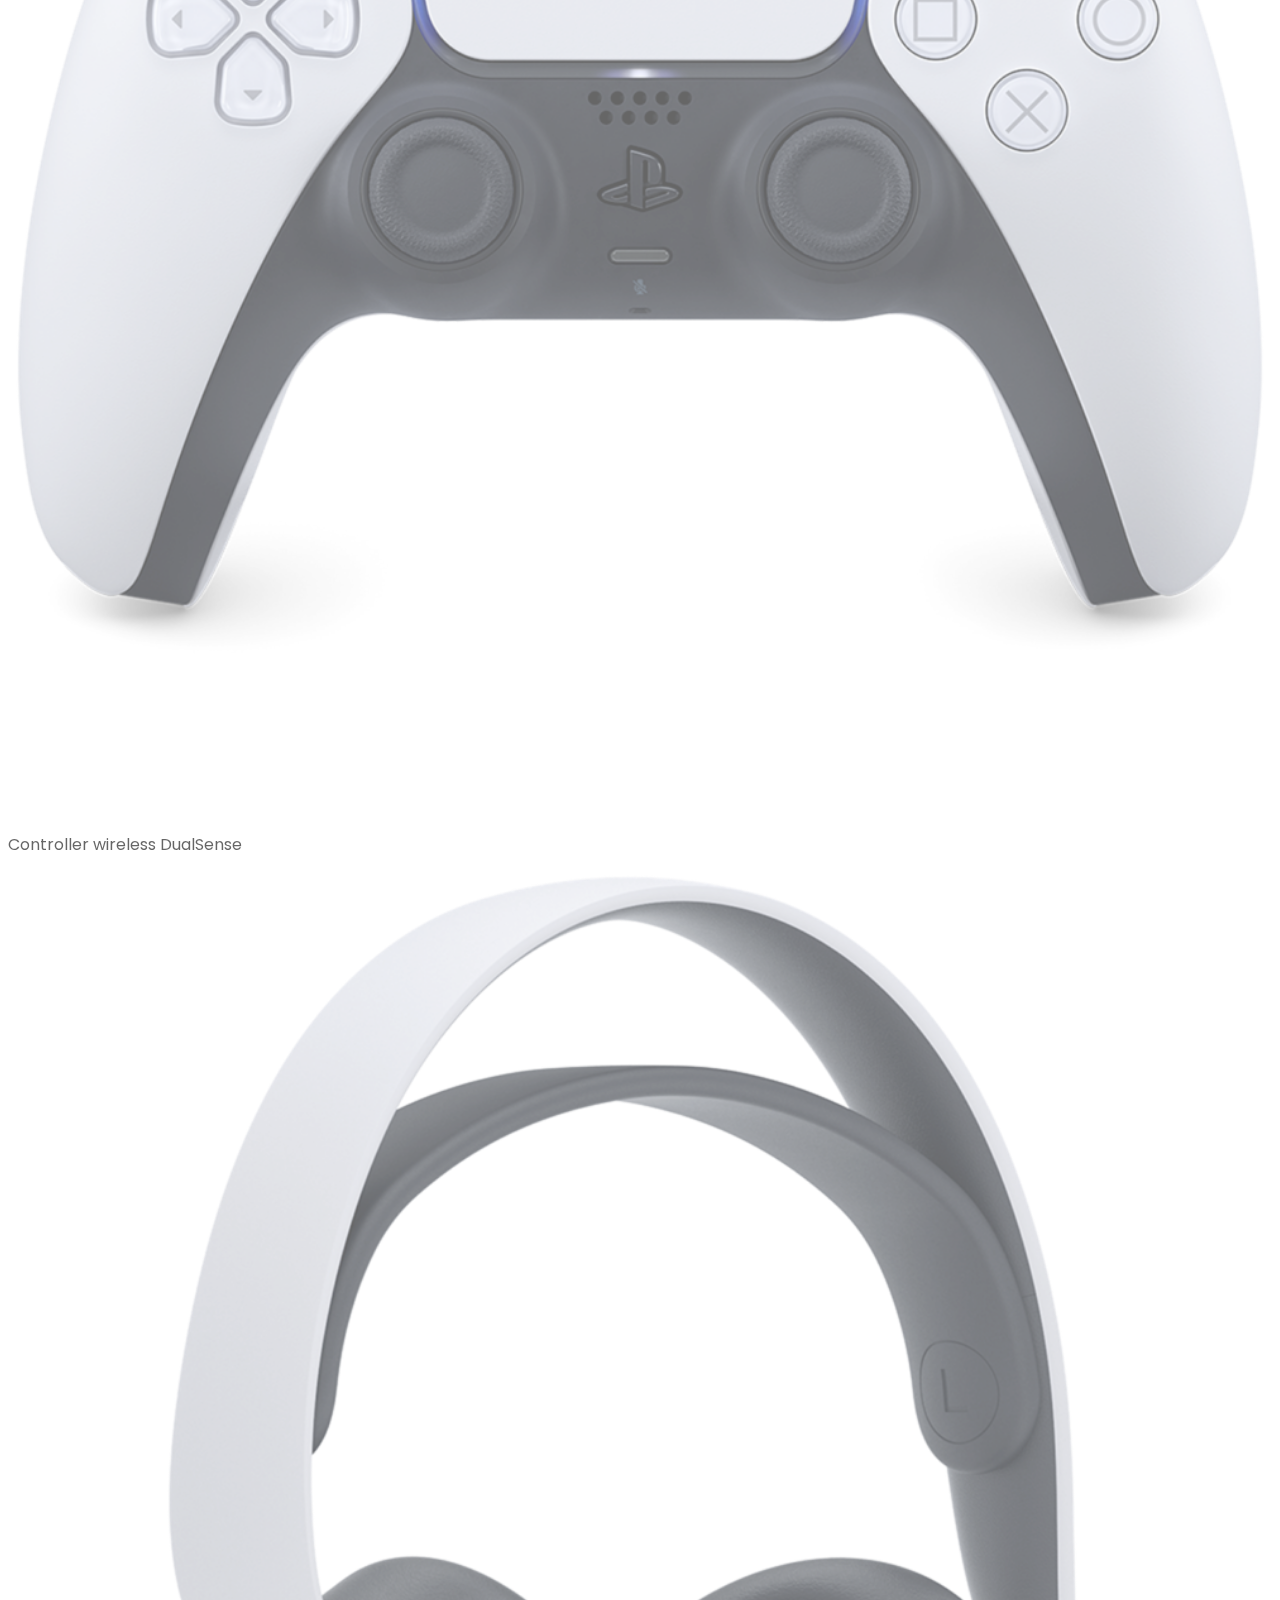
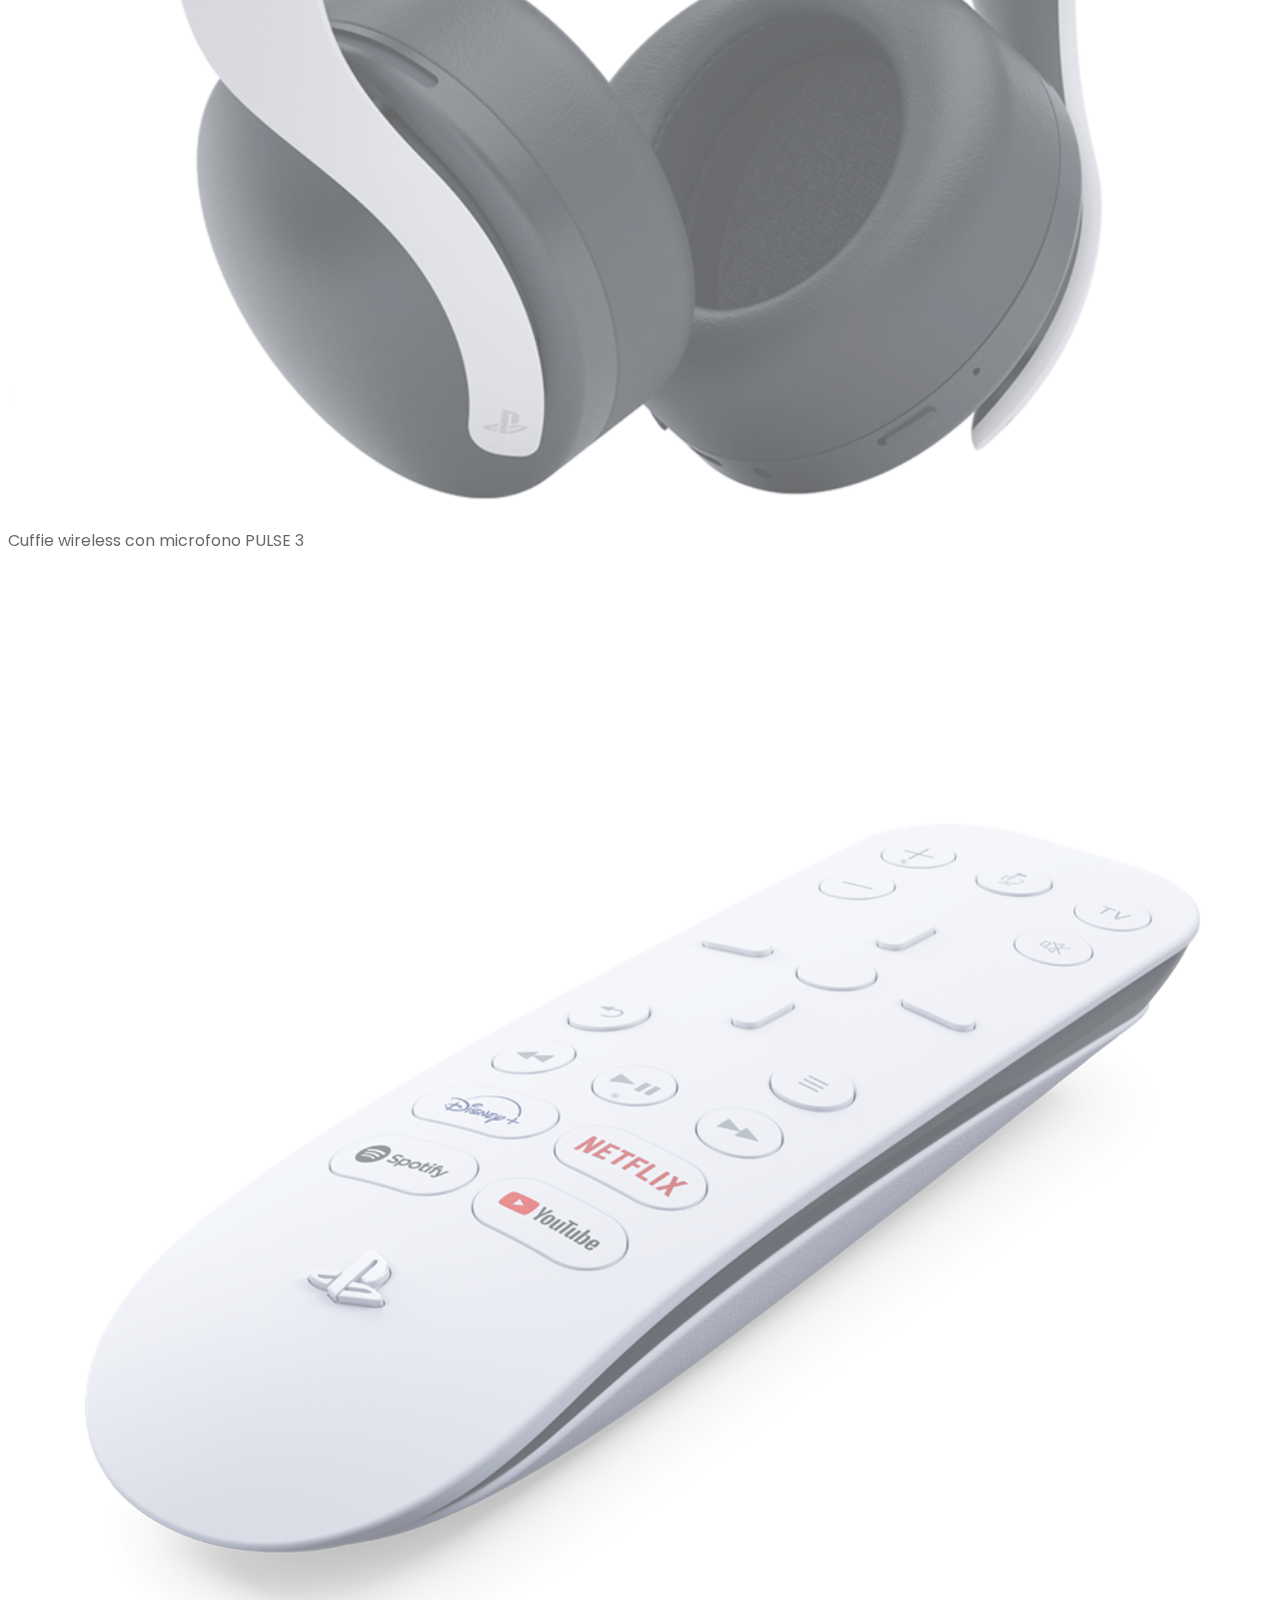
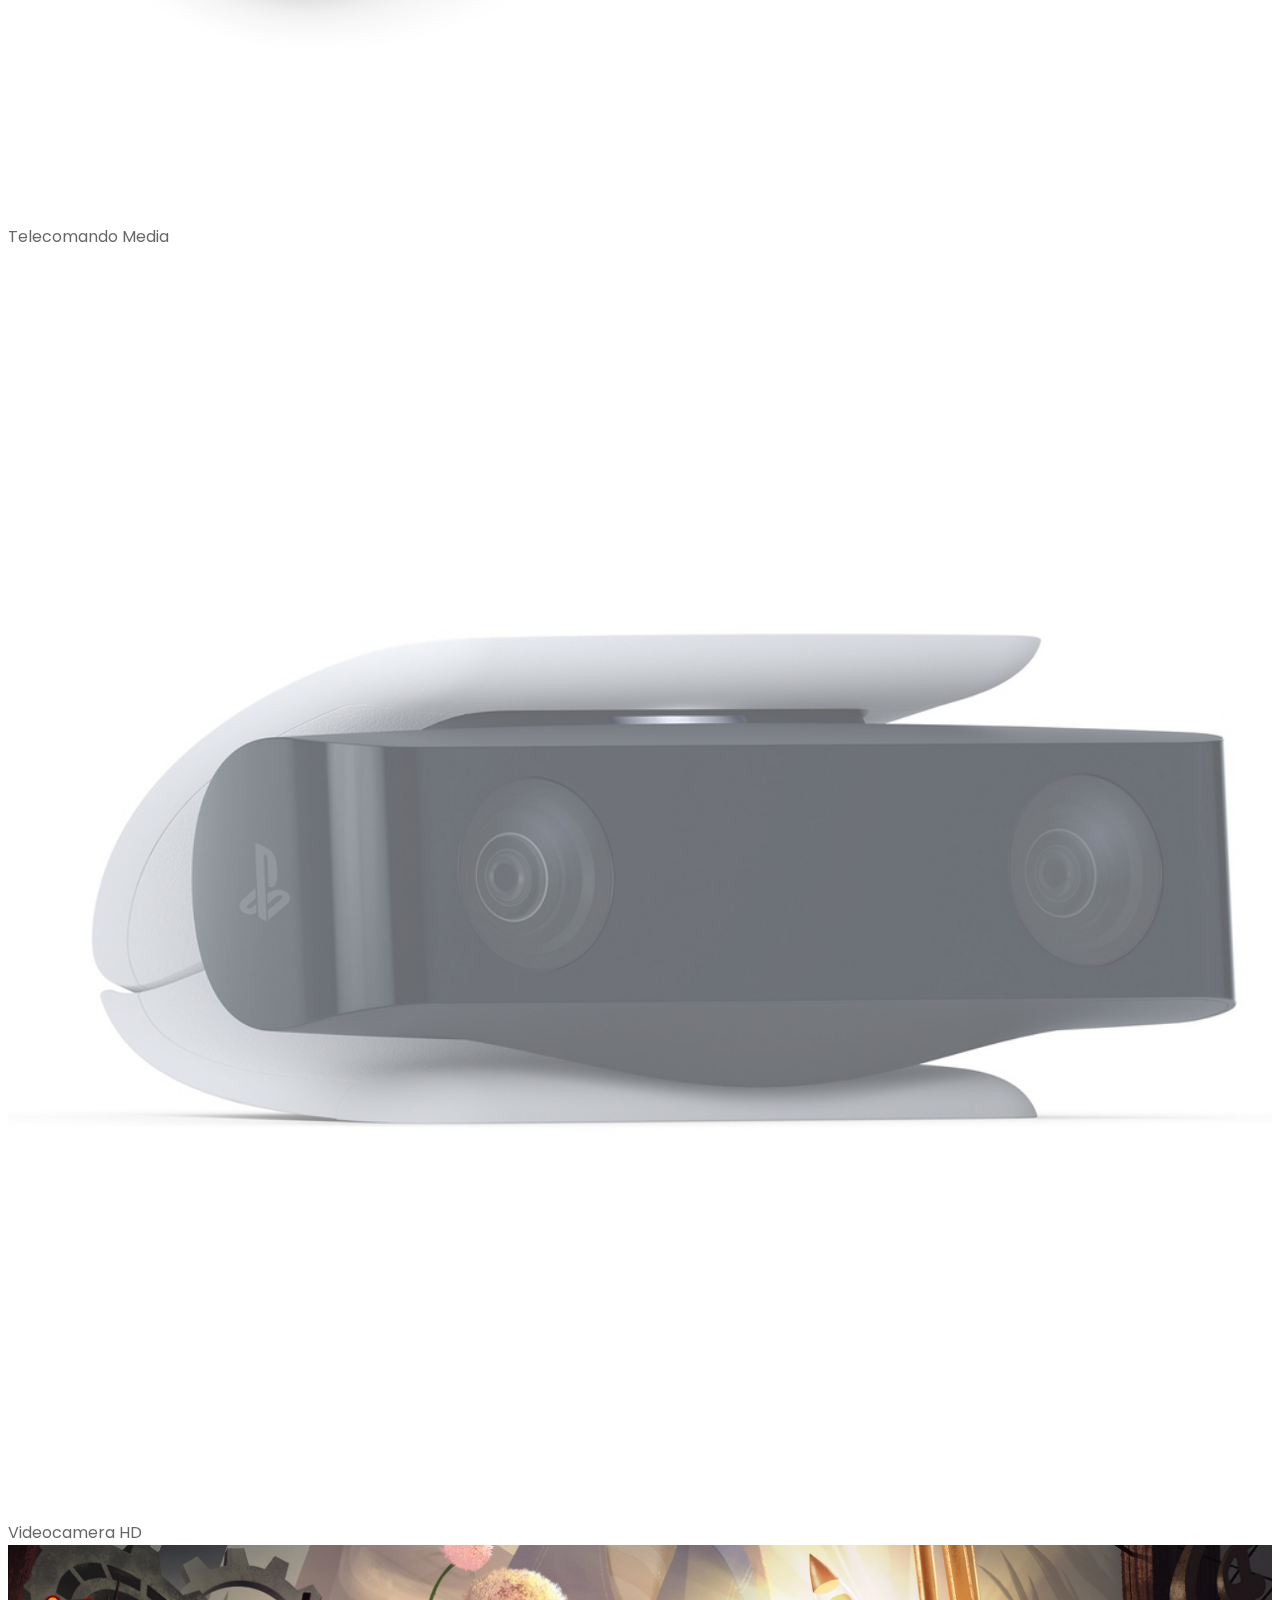
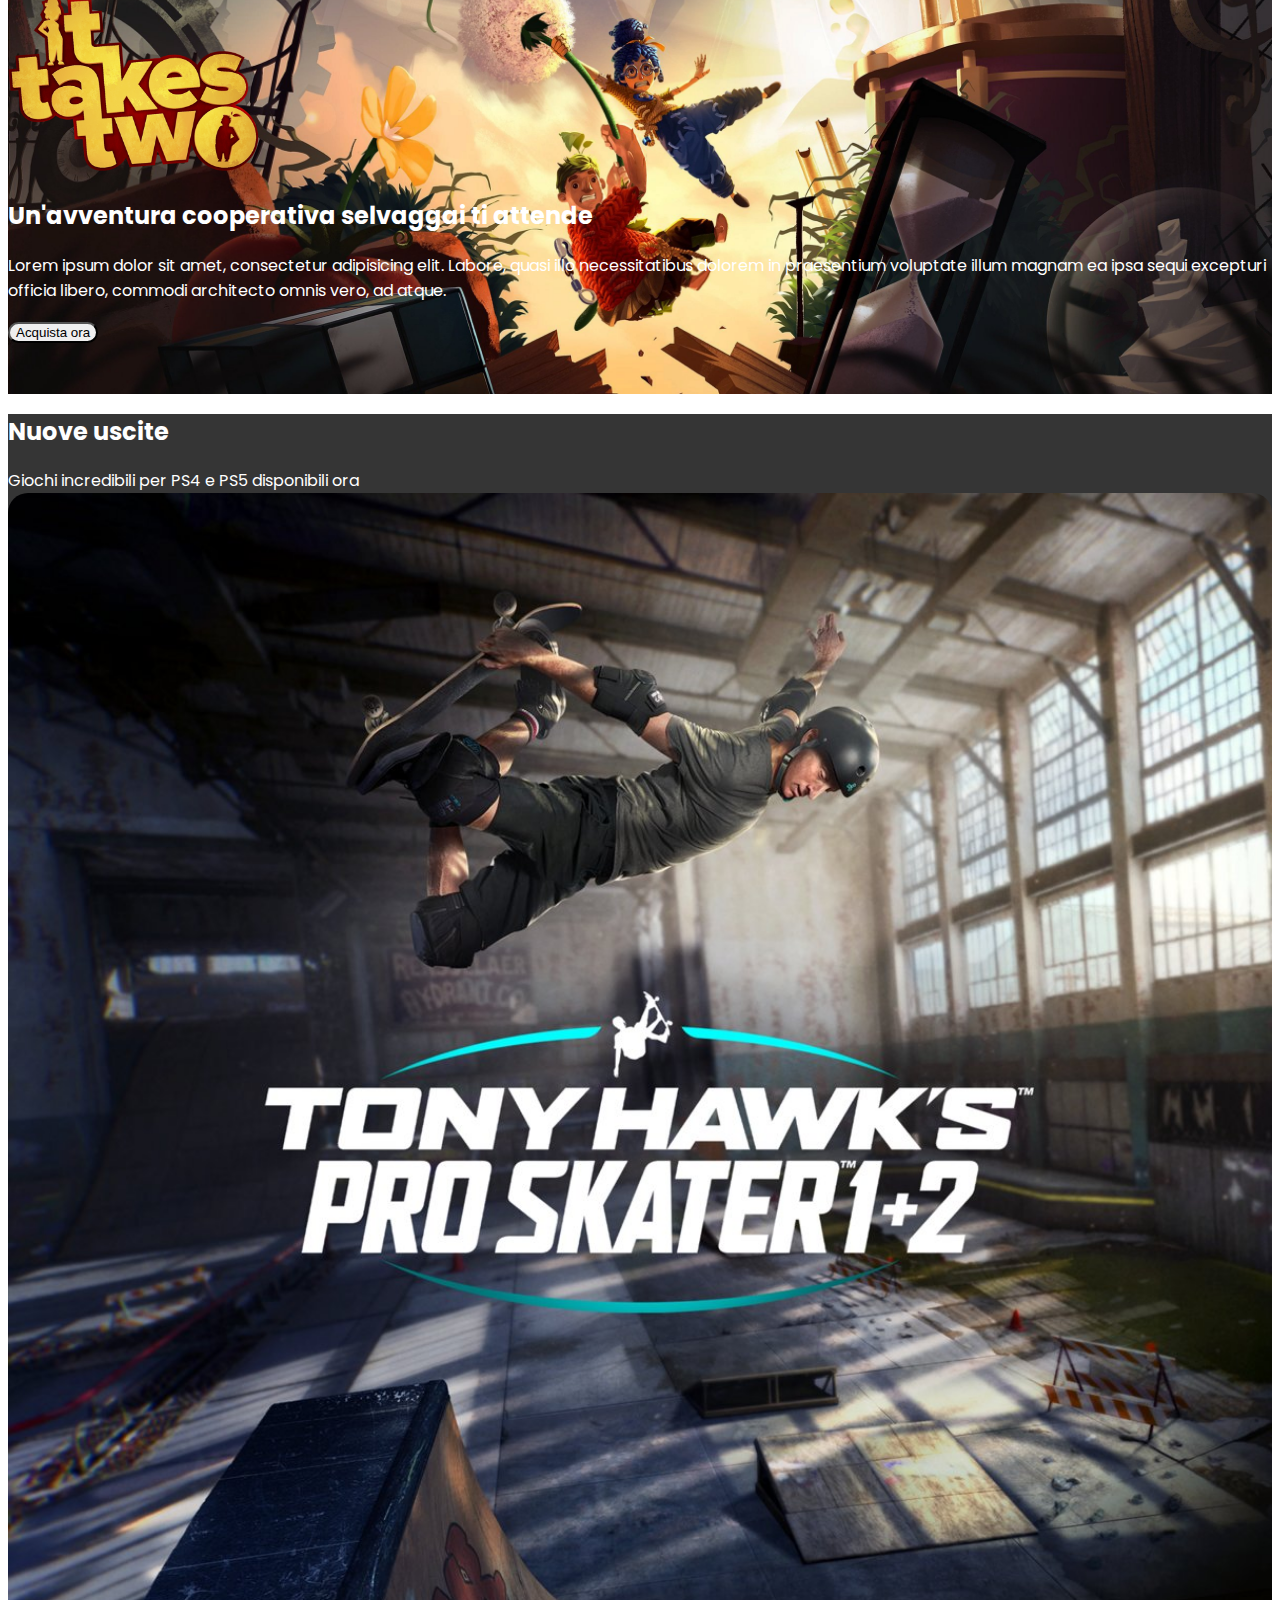
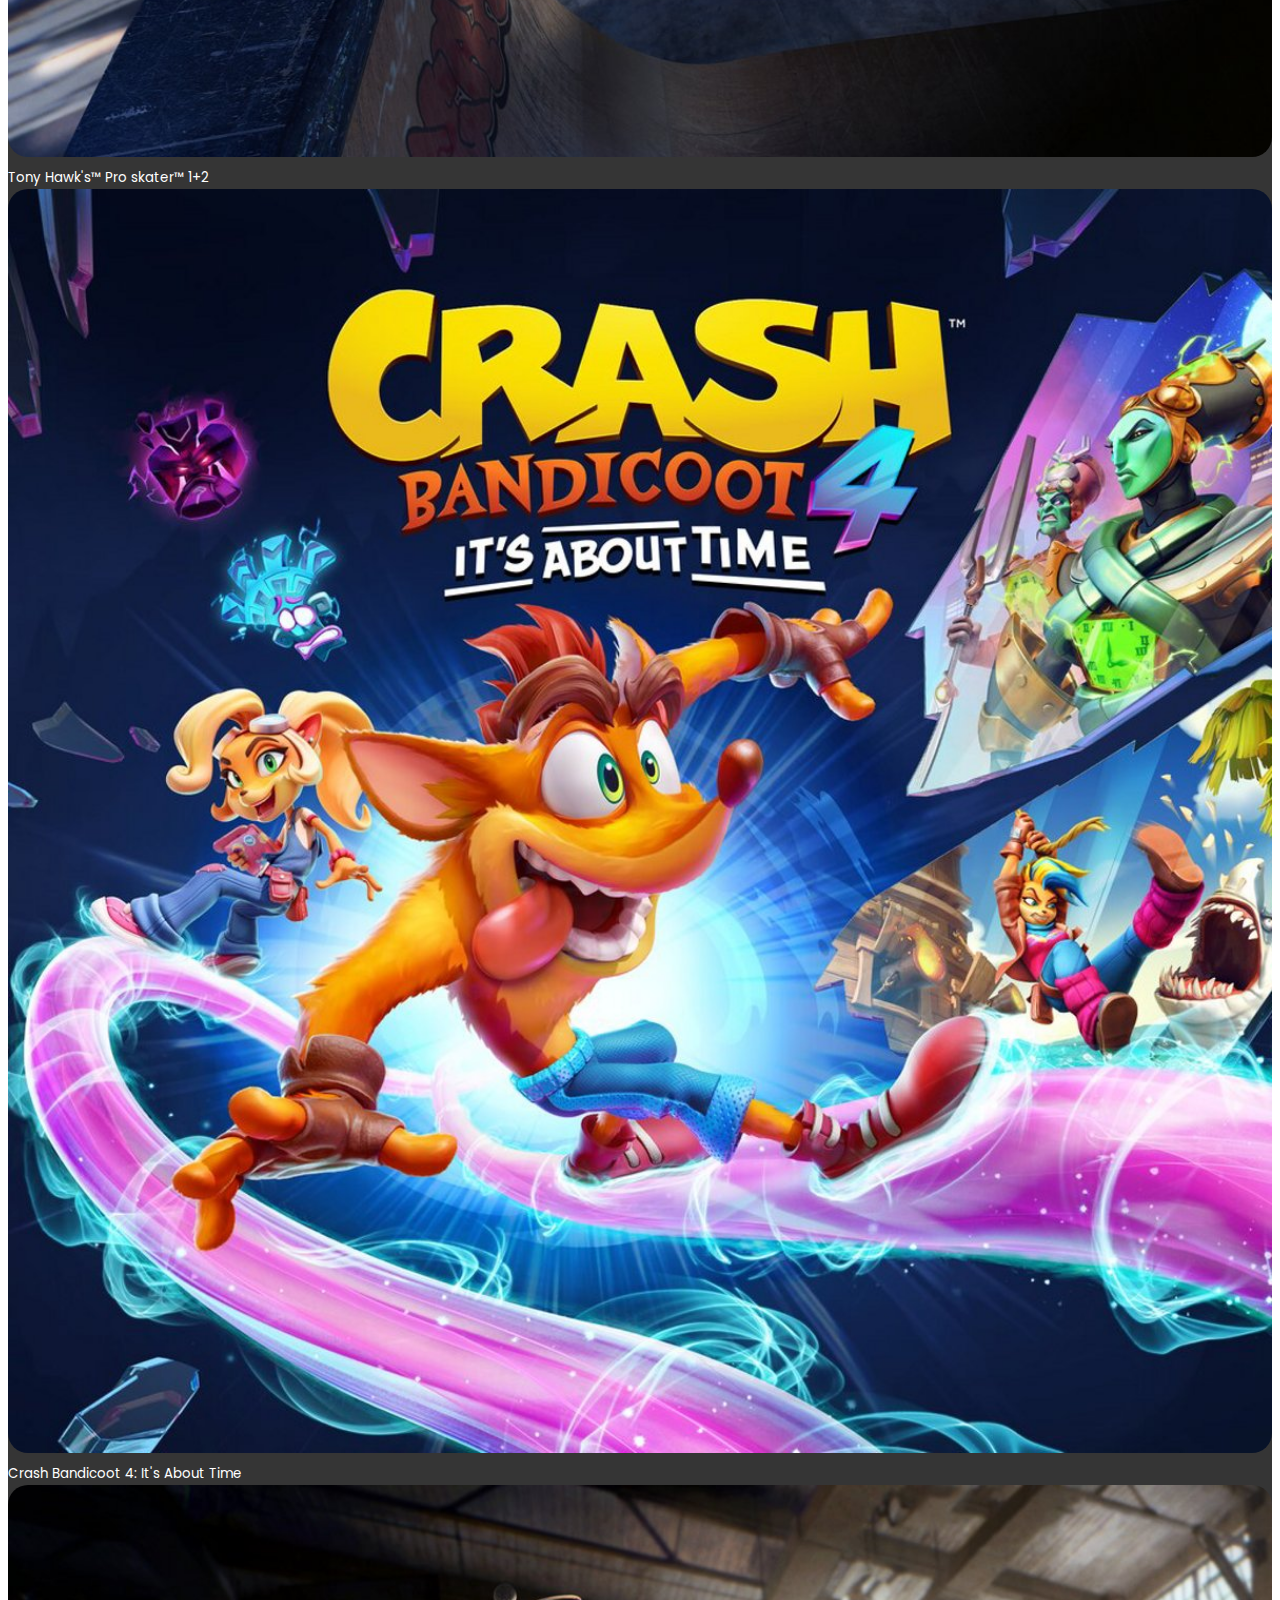
==== commit 68a141b0: "aggiunti effetti" ====
--- a/index.html
+++ b/index.html
@@ -163,24 +163,34 @@
             <div class="container">
                 <div class="row justify-content-between py-5">
                     <div class="col-xl-2 col-md-6 col-xs-12 text-center">
-                        <img src="img/playstation-5-thumb.png" alt="">
-                        <div>Console PS5</div>
+                        <div class="border_blue">
+                            <img src="img/playstation-5-thumb.png" alt="">
+                            <div>Console PS5</div>
+                        </div>
                     </div>
                     <div class="col-xl-2 col-md-6 col-xs-12 text-center">
-                        <img src="img/joypad-thumb.png" alt="">
-                        <div>Controller wireless DualSense</div>
+                        <div class="opacity">
+                            <img src="img/joypad-thumb.png" alt="">
+                            <div>Controller wireless DualSense</div>
+                        </div>
                     </div>
                     <div class="col-xl-2 col-md-6 col-xs-12 text-center">
-                        <img src="img/headset-thumb.png" alt="">
-                        <div>Cuffie wireless con microfono PULSE 3</div>
+                        <div class="opacity">
+                            <img src="img/headset-thumb.png" alt="">
+                            <div>Cuffie wireless con microfono PULSE 3</div>
+                        </div>
                     </div>
                     <div class="col-xl-2 col-md-6 col-xs-12 text-center">
-                        <img src="img/remote-thumb.png" alt="">
-                        <div>Telecomando Media</div>
+                        <div class="opacity">
+                            <img src="img/remote-thumb.png" alt="">
+                            <div>Telecomando Media</div>
+                        </div>
                     </div>
                     <div class="col-xl-2 col-md-6 col-xs-12 text-center">
-                        <img src="img/camera-thumb.jpg" alt="">
-                        <div>Videocamera HD</div>
+                        <div class="opacity">
+                            <img src="img/camera-thumb.jpg" alt="">
+                            <div>Videocamera HD</div>
+                        </div>
                     </div>
                 </div>
             </div>
@@ -283,7 +293,7 @@
                         <button type="button" class="btn btn-primary">Scopri di più</button>
                     </div>
                 </div>
-                <div class="col-xl-4 col-md-6">
+                <div class="col-xl-4 col-md-12 justify-content-center">
                     <img class="ps4_img" src="img/dualshock-4-listing-thumb.jpg" alt="">
                     <h2>Accessori</h2>
                     <h5 class="py-2">Migliora la tua esperienza PS4 con una gamma di accessori ufficiali.</h5>
--- a/css/style.css
+++ b/css/style.css
@@ -67,6 +67,7 @@
     background-position: center;
     color: white;
     padding: 200px 0;
+    background-repeat: no-repeat;
 }
 
 .section-hero img {
@@ -223,4 +224,17 @@
 .img_over {
     display: block;
     position: relative;
+}
+
+.opacity {
+    opacity: 0.6;
+}
+
+.border_blue {
+    border-bottom: 2px solid blue;
+}
+
+.opacity:hover {
+    opacity: 1;
+    border-bottom: 2px solid blue;
 }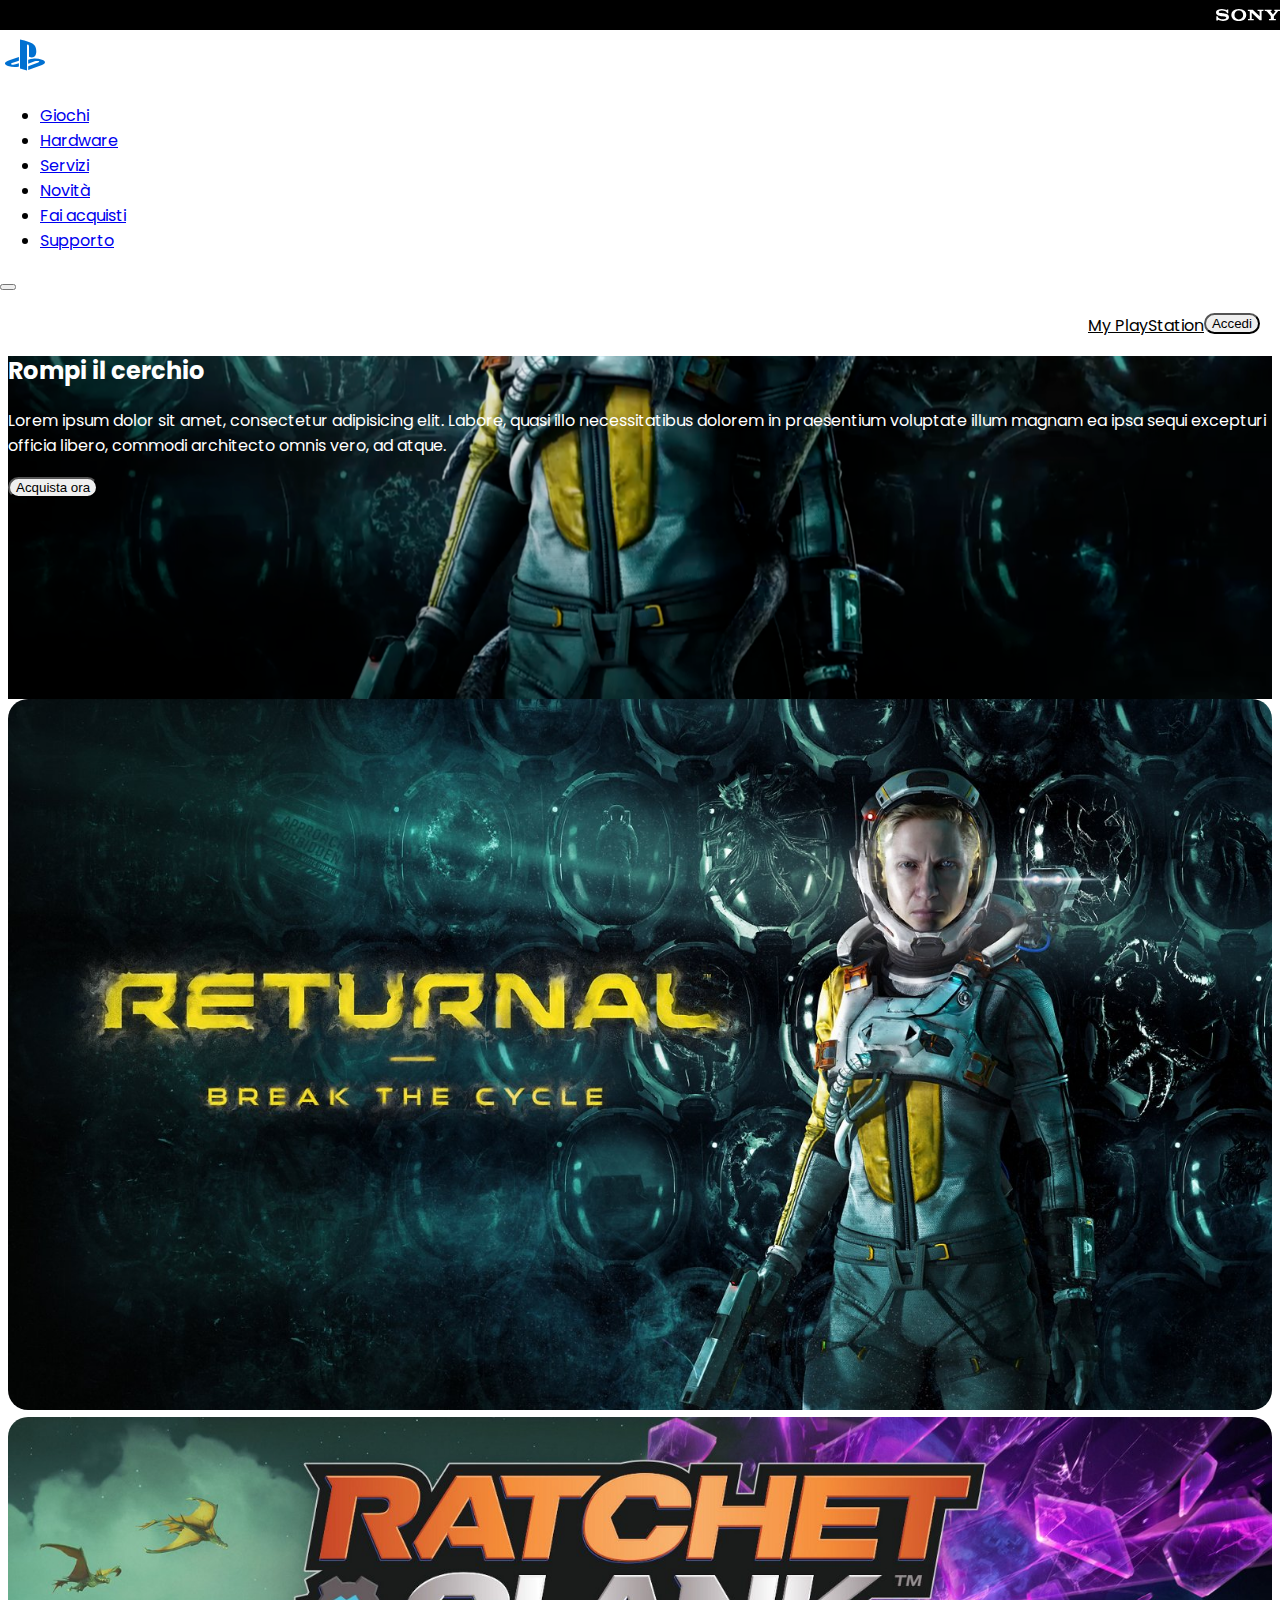
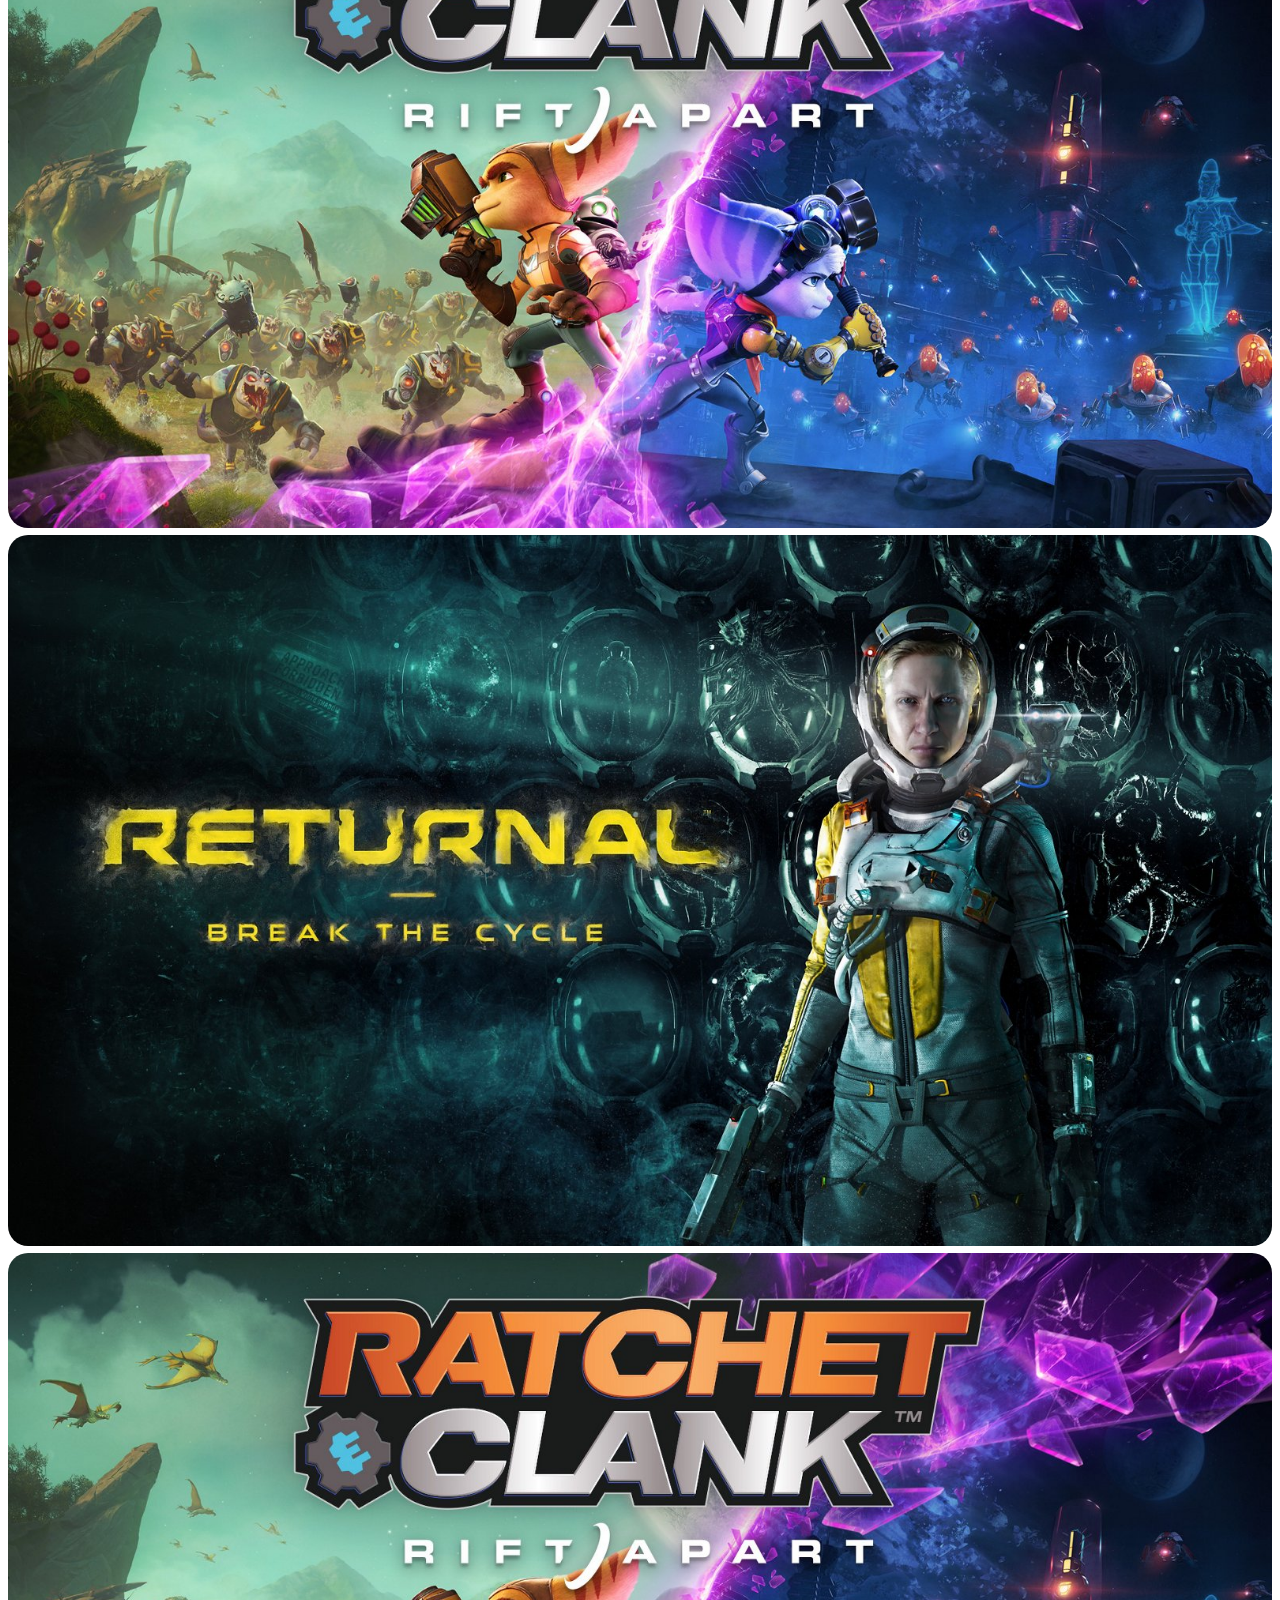
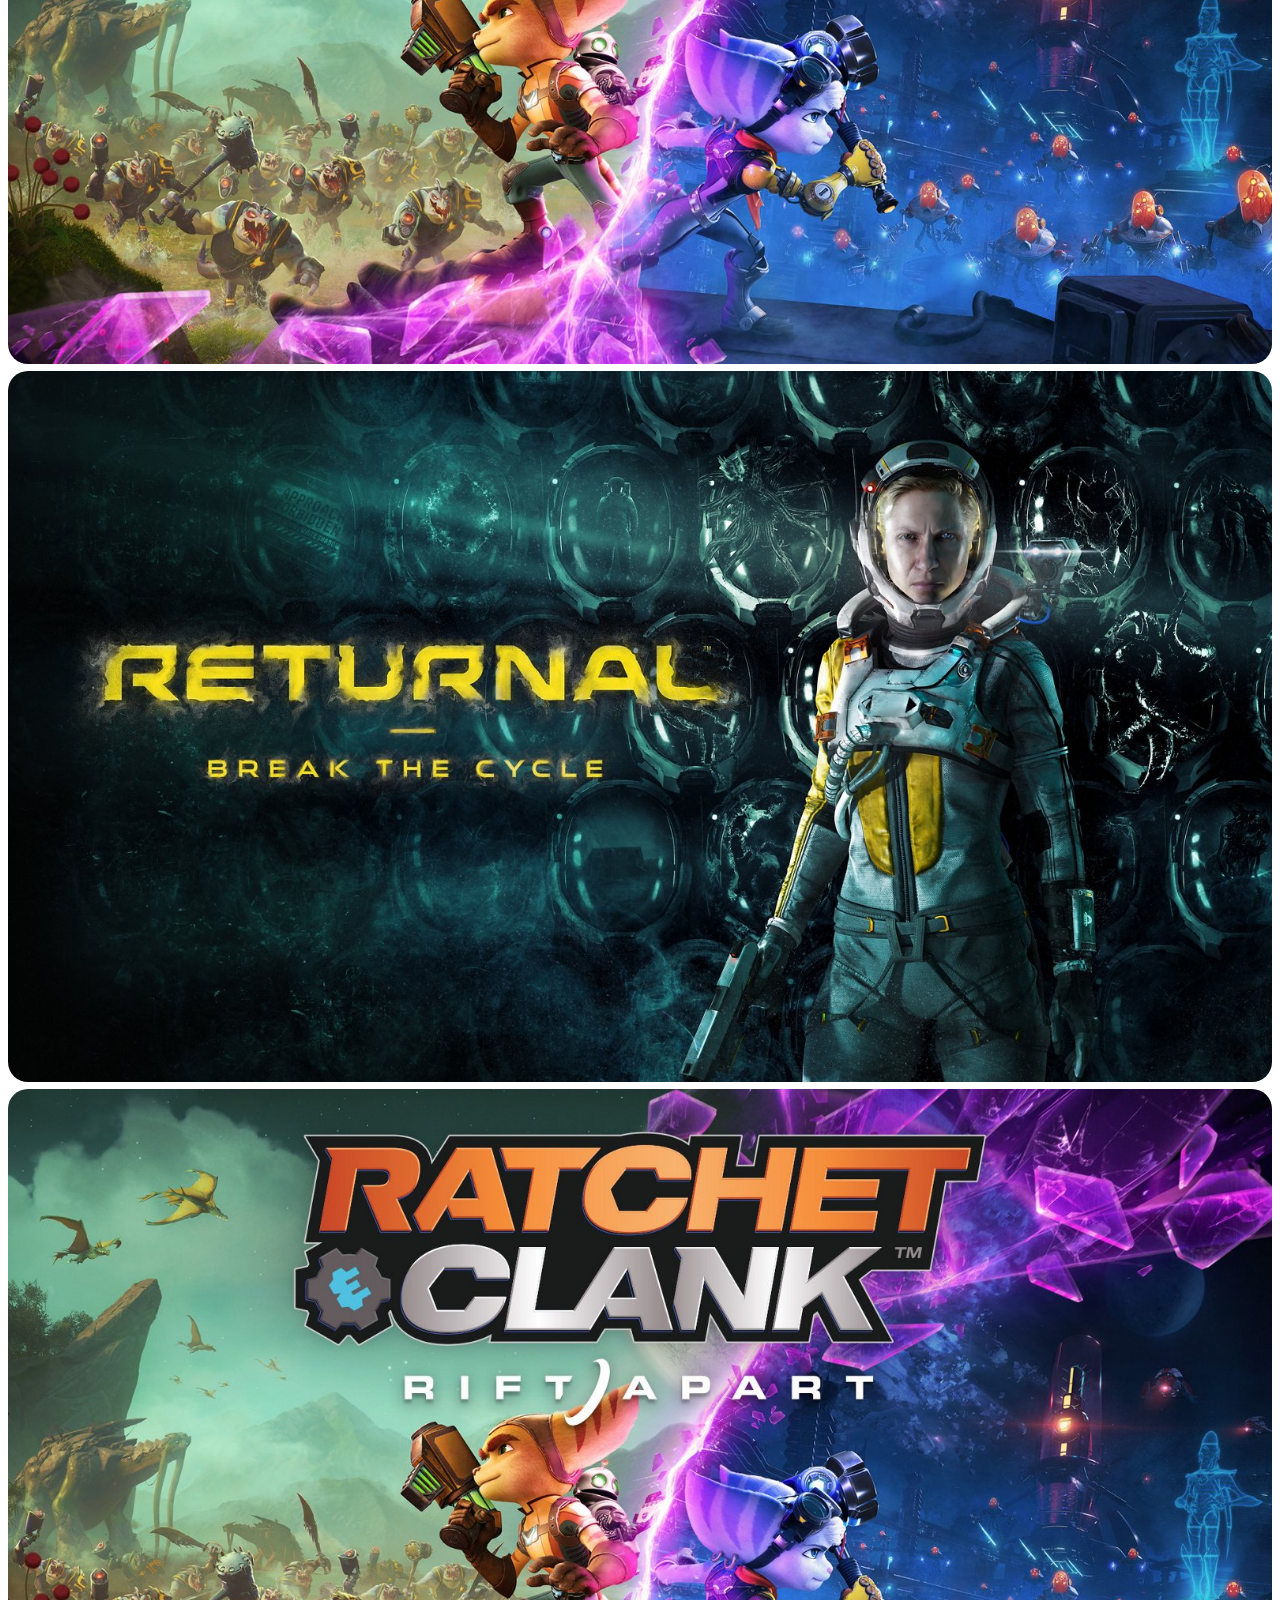
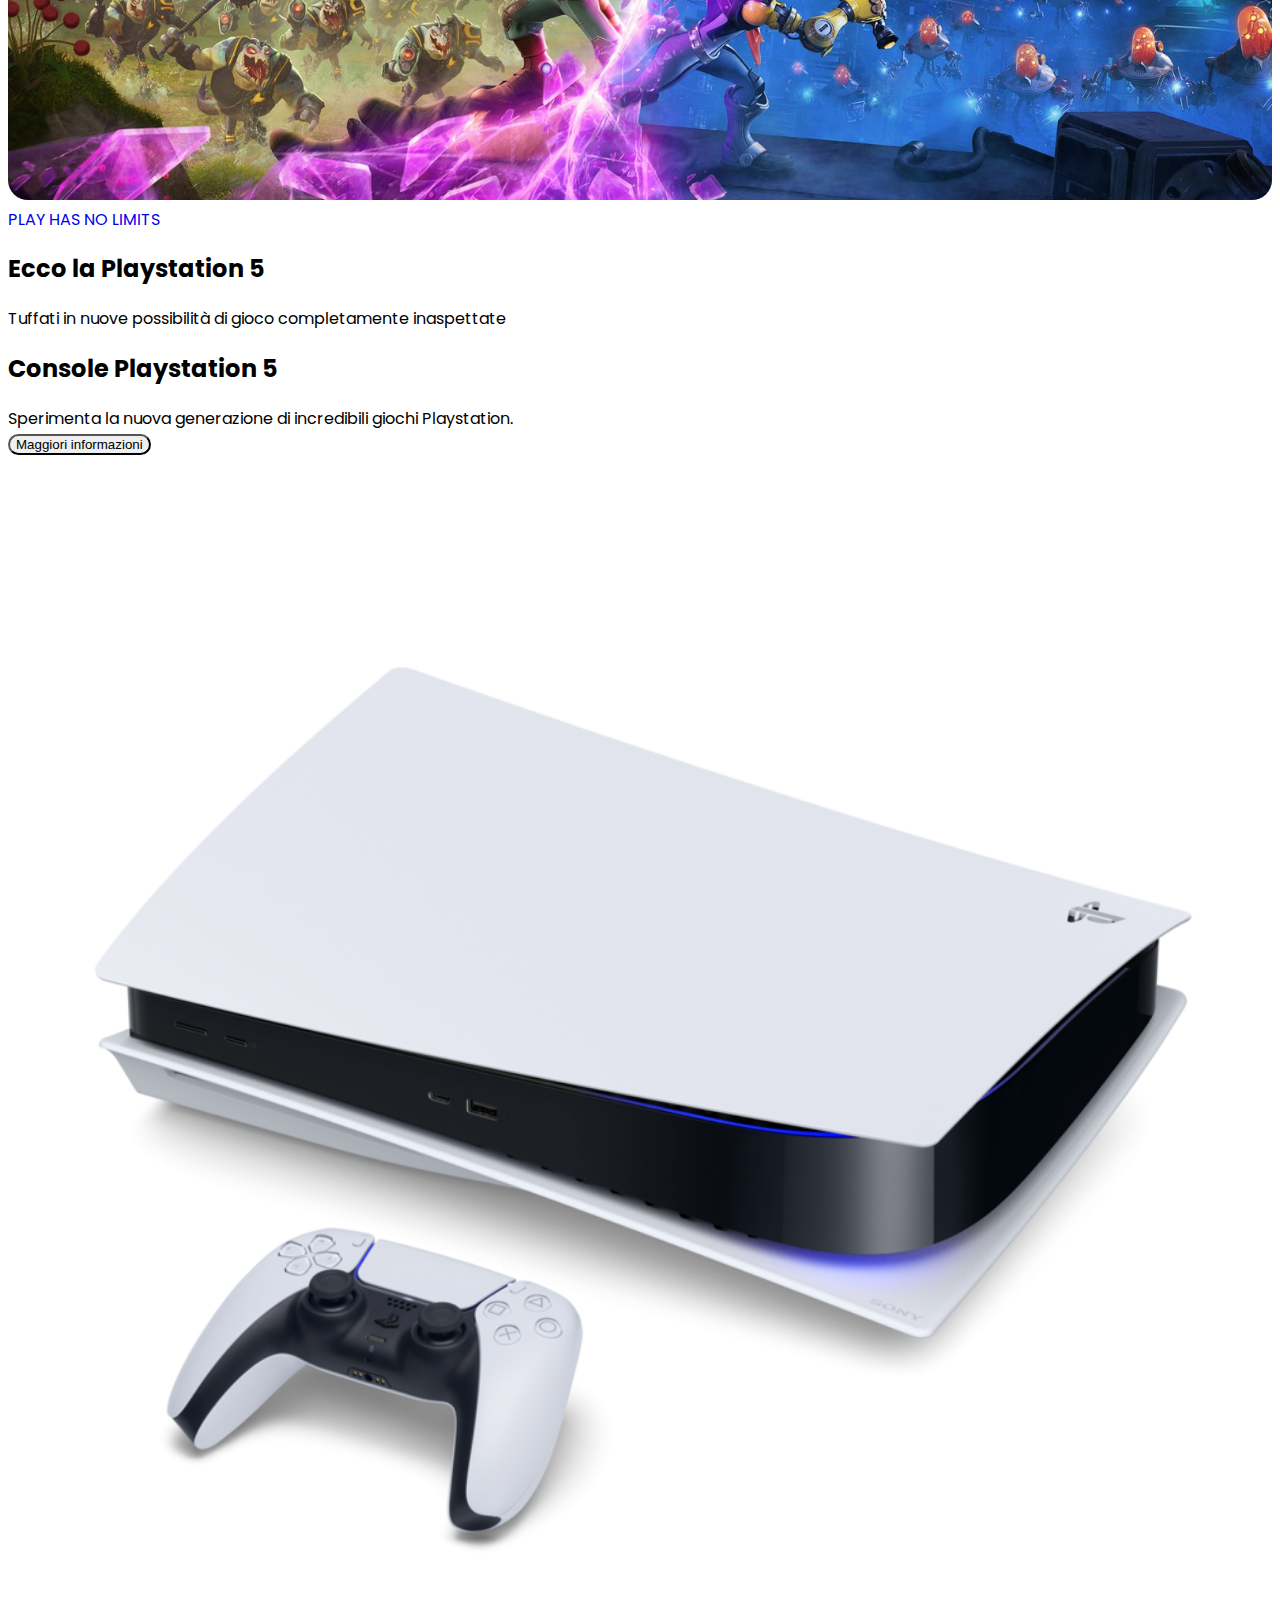
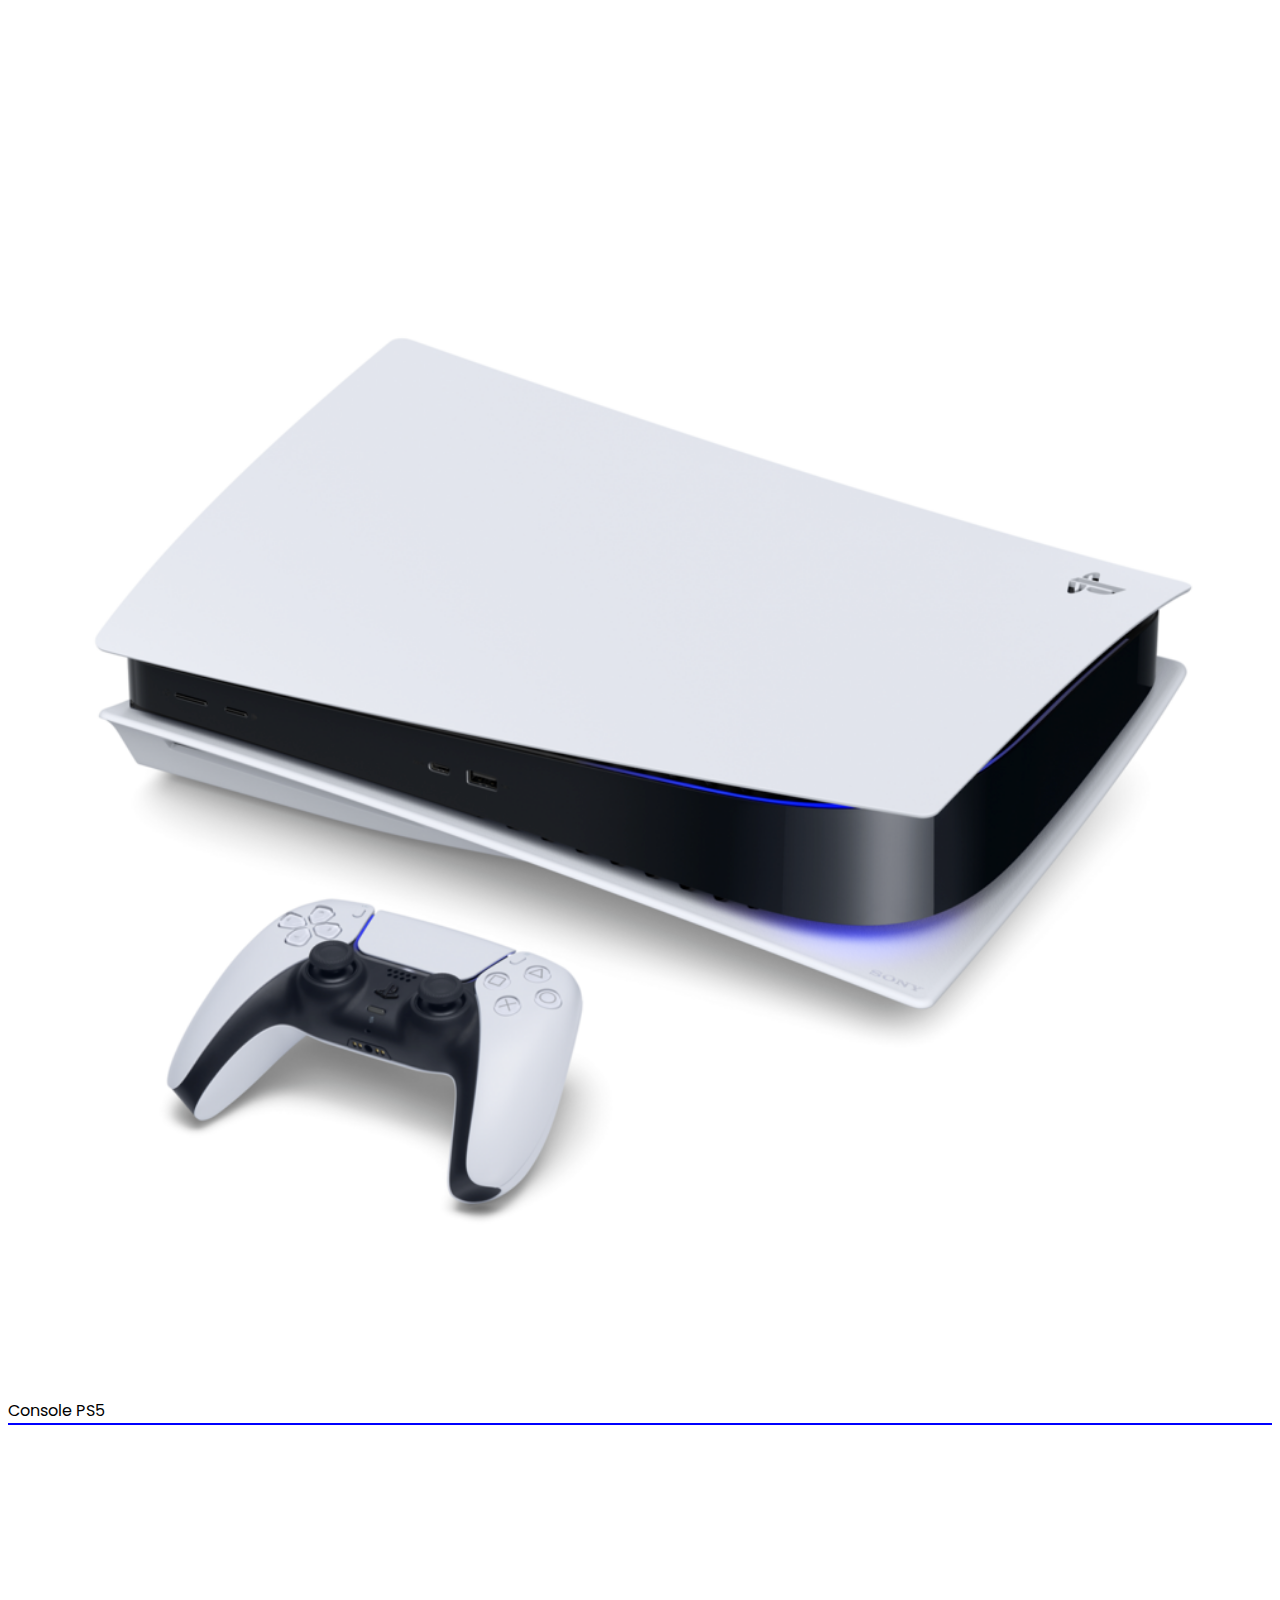
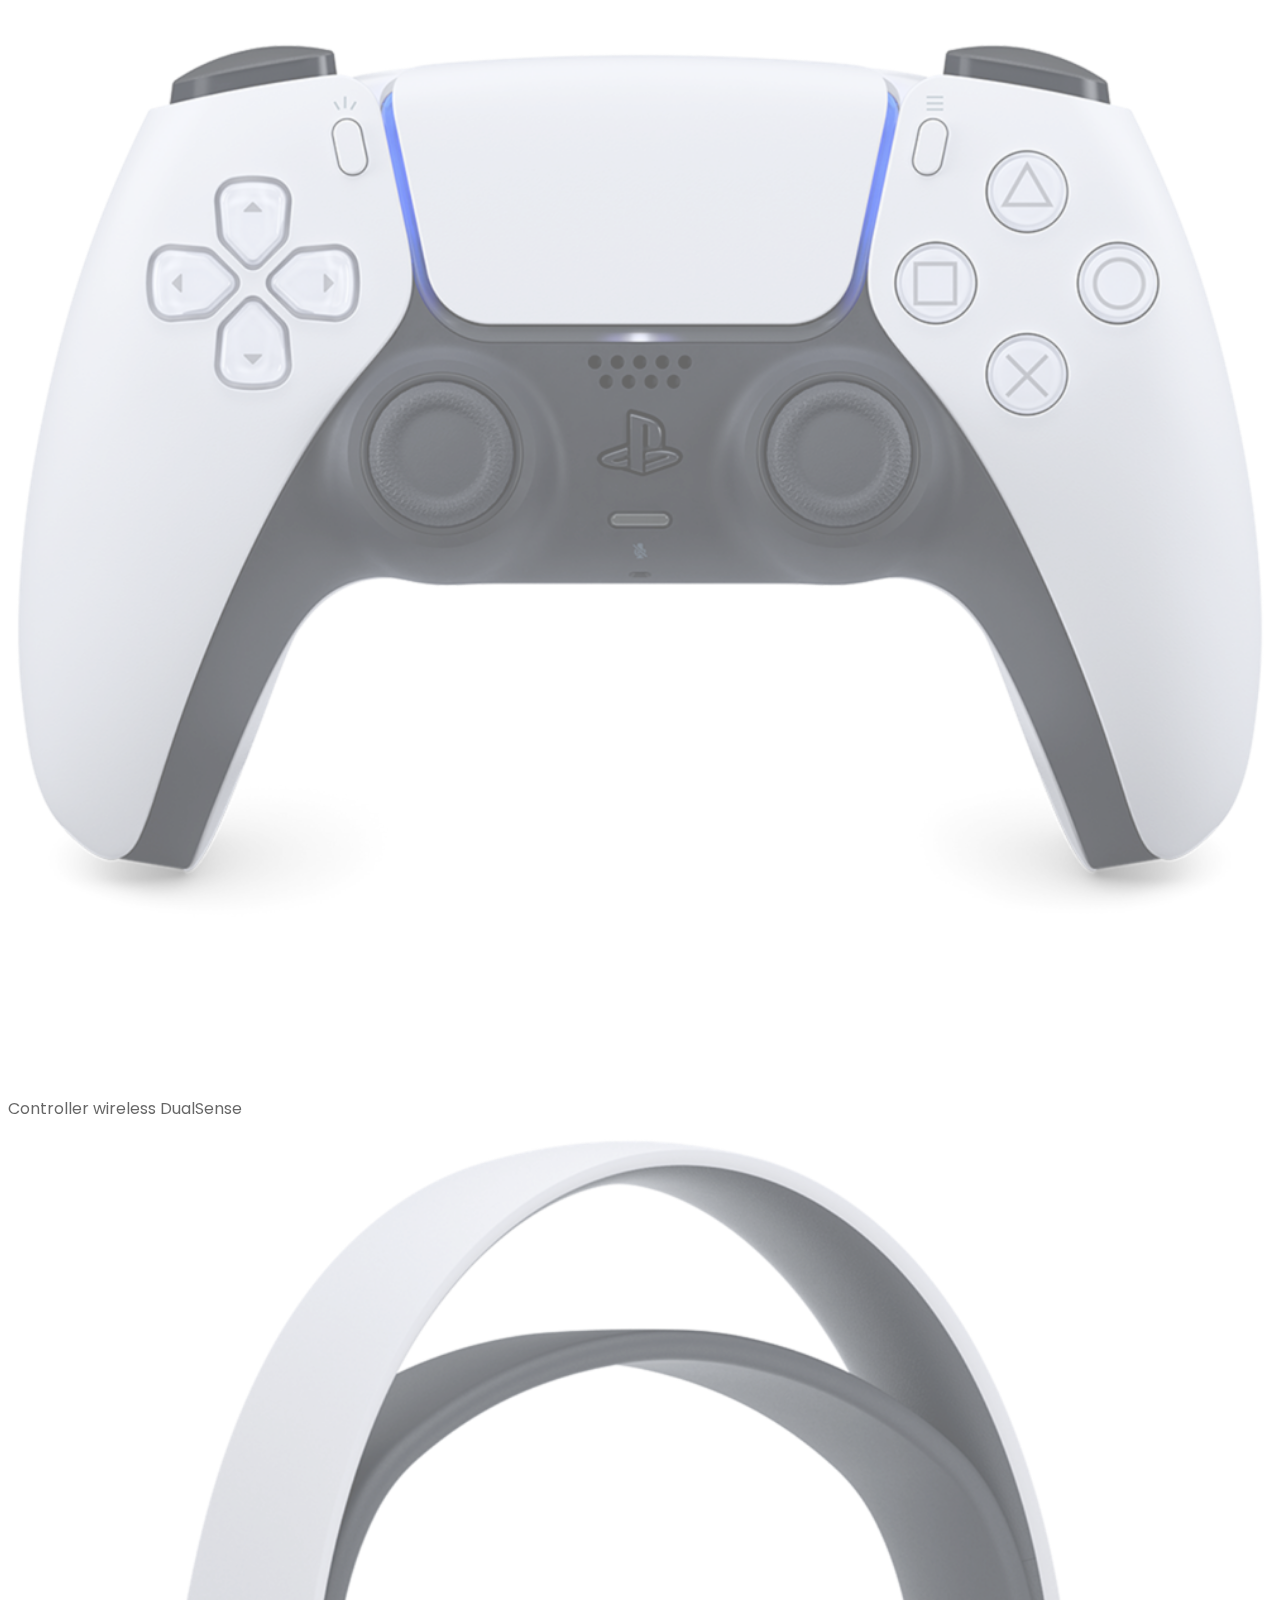
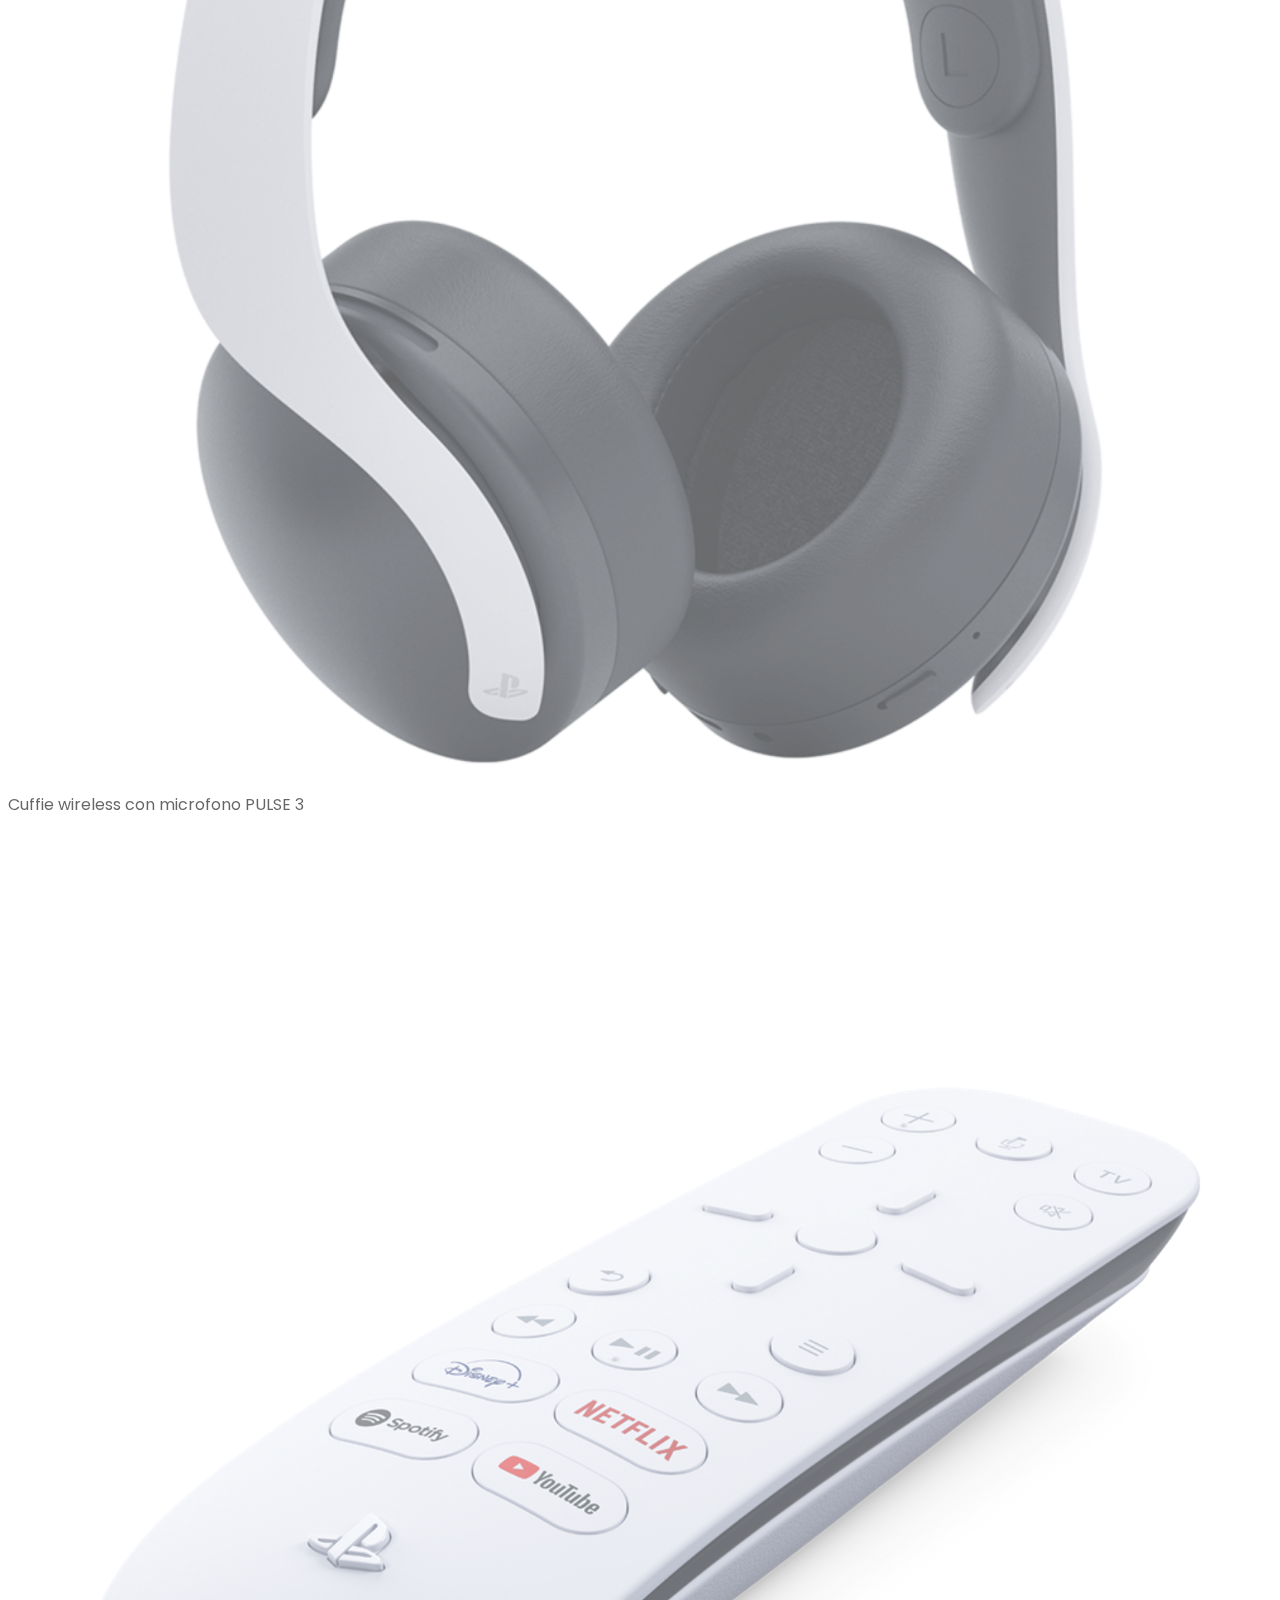
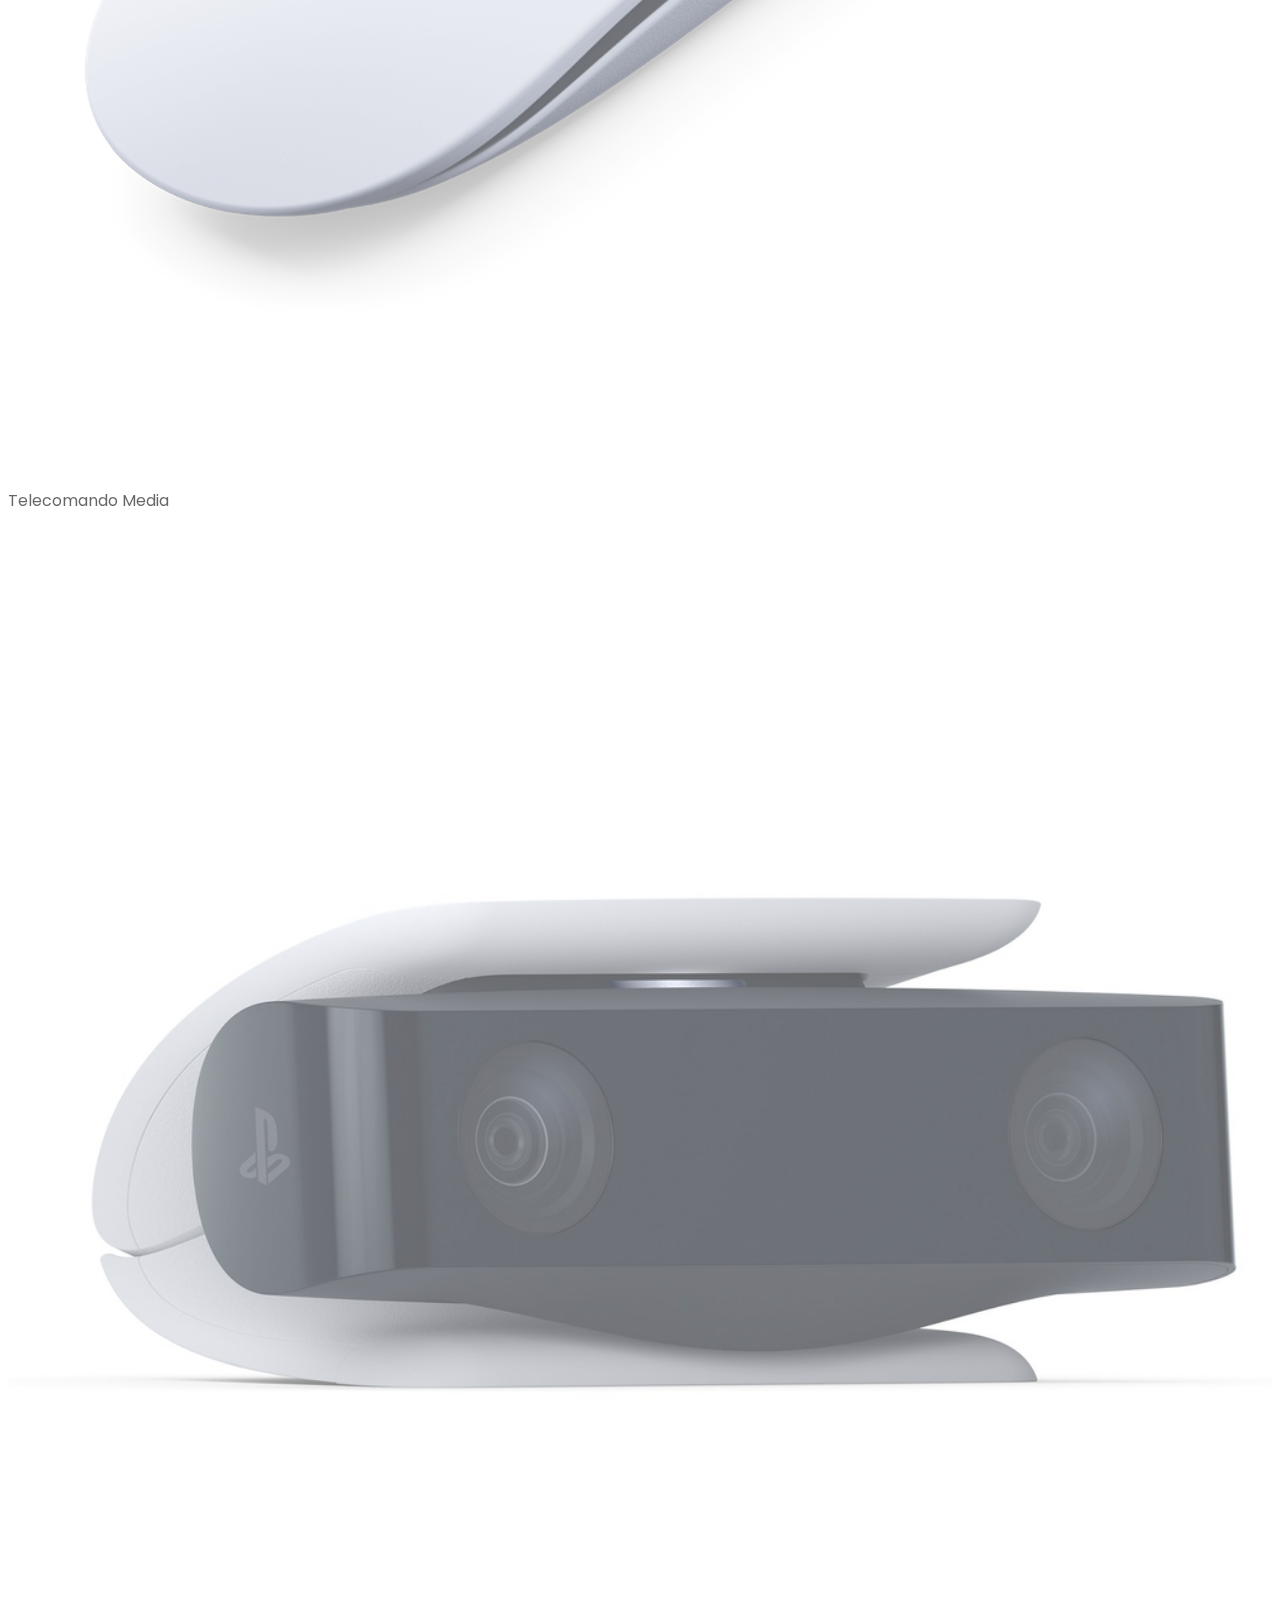
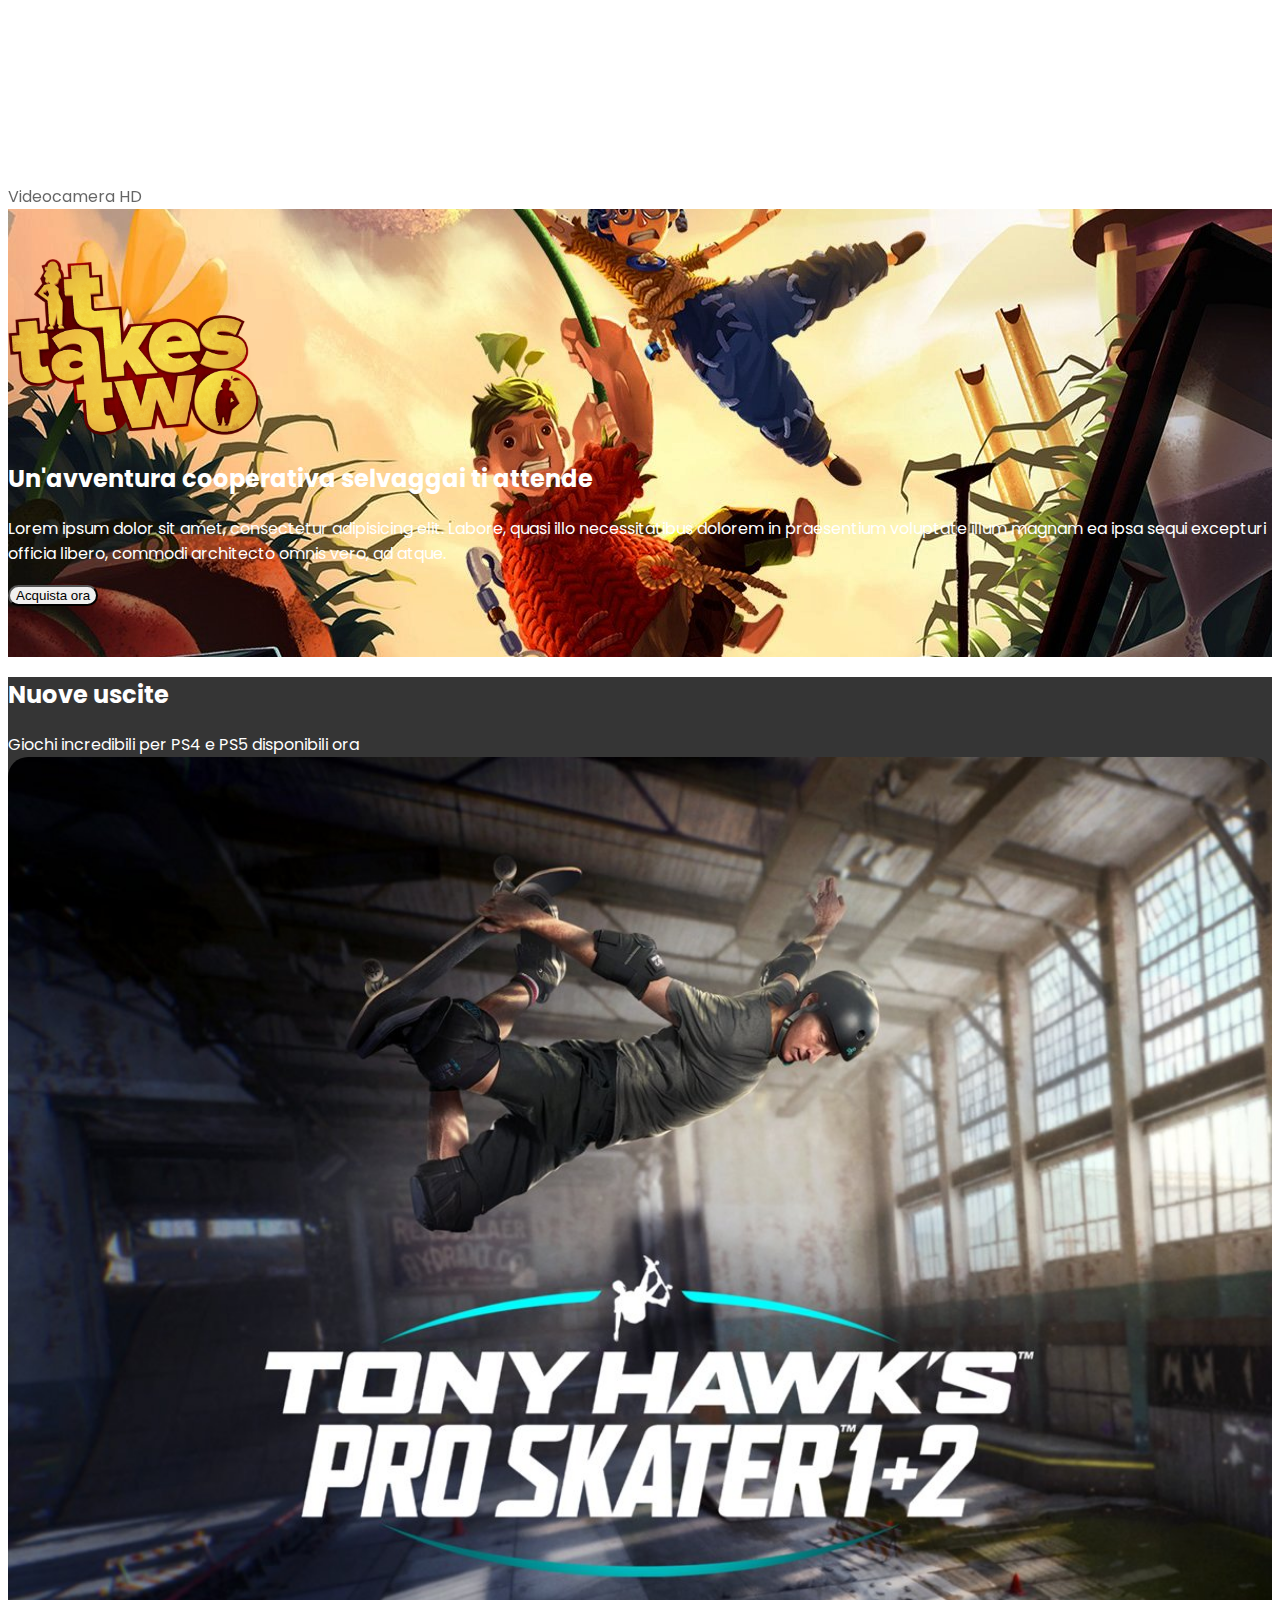
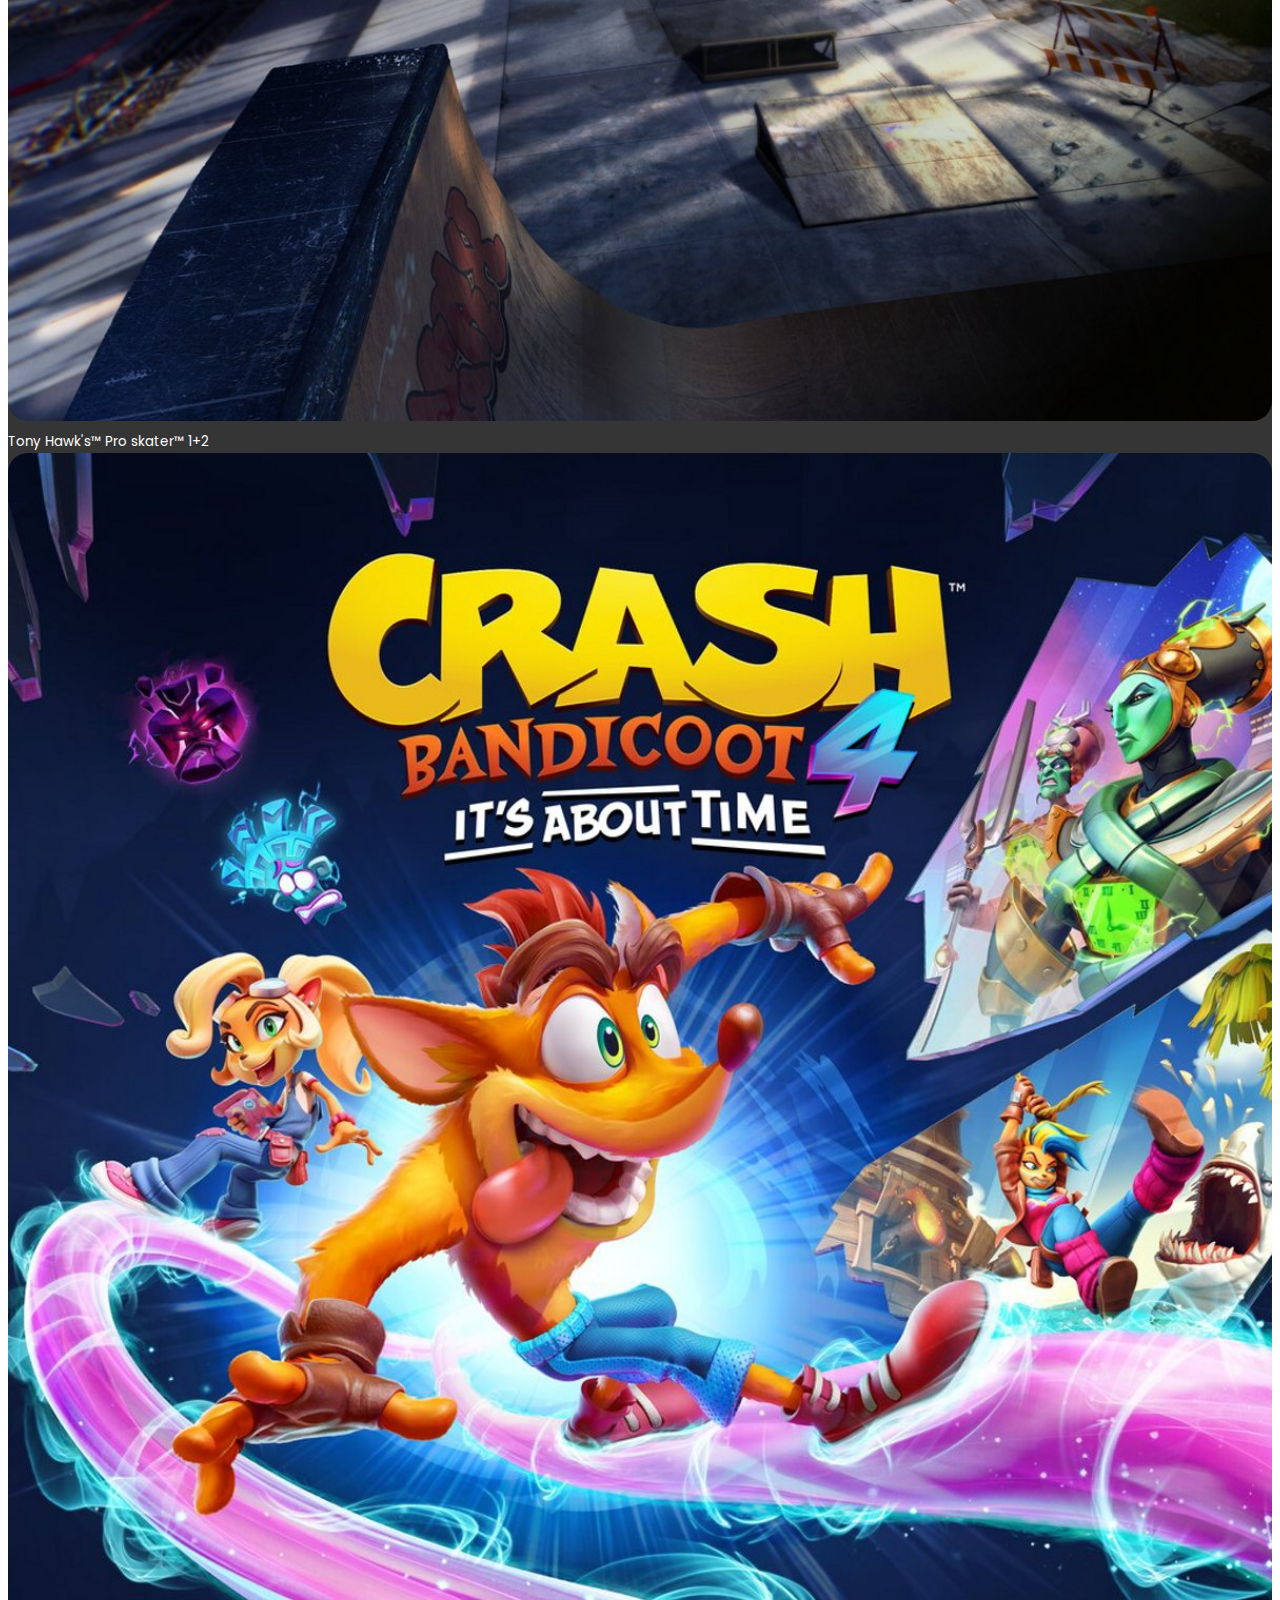
==== commit 08ce2509: "fine sito" ====
--- a/index.html
+++ b/index.html
@@ -24,68 +24,66 @@
         </div>
         <!-- /logo sony -->
         <!-- header -->
-        <div class="container-fluid">
-            <nav class="navbar navbar-expand-lg navbar-light bg-light">
-                <div class="logo">
-                    <img src="img/play_logo.svg" alt="logo play">
-                </div>
-                <div class="collapse navbar-collapse" id="navbarScroll">
-                    <ul class="navbar-nav  my-2 my-lg-0 navbar-nav-scroll" style="--bs-scroll-height: 100px;">
+        <nav class="navbar navbar-expand-lg navbar-light bg-light">
+            <div class="logo">
+                <img src="img/play_logo.svg" alt="logo play">
+            </div>
+            <div class="collapse navbar-collapse" id="navbarScroll">
+                <ul class="navbar-nav  my-2 my-lg-0 navbar-nav-scroll" style="--bs-scroll-height: 100px;">
+                    <li class="nav-item dropdown">
+                        <a class="nav-link dropdown-toggle" href="#" id="navbarDropdown" role="button" data-toggle="dropdown" aria-haspopup="true" aria-expanded="false">
+                            Giochi
+                        </a>
+                    </li>
+                    <li class="nav-item dropdown">
+                        <a class="nav-link dropdown-toggle" href="#" id="navbarDropdown" role="button" data-toggle="dropdown" aria-haspopup="true" aria-expanded="false">
+                            Hardware
+                        </a>
+                    </li>
+                    <li class="nav-item dropdown">
+                        <a class="nav-link dropdown-toggle" href="#" id="navbarDropdown" role="button" data-toggle="dropdown" aria-haspopup="true" aria-expanded="false">
+                            Servizi
+                        </a>
+                    </li>
+                    <li class="nav-item dropdown">
+                        <a class="nav-link dropdown-toggle" href="#" id="navbarDropdown" role="button" data-toggle="dropdown" aria-haspopup="true" aria-expanded="false">
+                            Novità
+                        </a>
+                    </li>
+                    <li class="nav-item dropdown">
+                        <a class="nav-link dropdown-toggle" href="#" id="navbarDropdown" role="button" data-toggle="dropdown" aria-haspopup="true" aria-expanded="false">
+                            Fai acquisti
+                        </a>
+                    </li>
+                    <li class="nav-item dropdown">
+                        <a class="nav-link dropdown-toggle" href="#" id="navbarDropdown" role="button" data-toggle="dropdown" aria-haspopup="true" aria-expanded="false">
+                            Supporto
+                        </a>
+                    </li>
+                </ul>
+            </div>
+            <button class="navbar-toggler" type="button" data-bs-toggle="collapse" data-bs-target="#navbarScroll"
+                aria-controls="navbarScroll" aria-expanded="false" aria-label="Toggle navigation">
+                <span class="navbar-toggler-icon"></span>
+            </button>
+            <div class="collapse navbar-collapse" id="navbarScroll">
+                <ul class="navbar-nav ms-auto my-2 my-lg-0 navbar-nav-scroll" style="--bs-scroll-height: 100px;">
+                    <div class="header-right">
                         <li class="nav-item dropdown">
                             <a class="nav-link dropdown-toggle" href="#" id="navbarDropdown" role="button" data-toggle="dropdown" aria-haspopup="true" aria-expanded="false">
-                                Giochi
+                                My PlayStation
                             </a>
                         </li>
-                        <li class="nav-item dropdown">
-                            <a class="nav-link dropdown-toggle" href="#" id="navbarDropdown" role="button" data-toggle="dropdown" aria-haspopup="true" aria-expanded="false">
-                                Hardware
-                            </a>
-                        </li>
-                        <li class="nav-item dropdown">
-                            <a class="nav-link dropdown-toggle" href="#" id="navbarDropdown" role="button" data-toggle="dropdown" aria-haspopup="true" aria-expanded="false">
-                                Servizi
-                            </a>
-                        </li>
-                        <li class="nav-item dropdown">
-                            <a class="nav-link dropdown-toggle" href="#" id="navbarDropdown" role="button" data-toggle="dropdown" aria-haspopup="true" aria-expanded="false">
-                                Novità
-                            </a>
-                        </li>
-                        <li class="nav-item dropdown">
-                            <a class="nav-link dropdown-toggle" href="#" id="navbarDropdown" role="button" data-toggle="dropdown" aria-haspopup="true" aria-expanded="false">
-                                Fai acquisti
-                            </a>
-                        </li>
-                        <li class="nav-item dropdown">
-                            <a class="nav-link dropdown-toggle" href="#" id="navbarDropdown" role="button" data-toggle="dropdown" aria-haspopup="true" aria-expanded="false">
-                                Supporto
-                            </a>
-                        </li>
-                    </ul>
-                </div>
-                <button class="navbar-toggler" type="button" data-bs-toggle="collapse" data-bs-target="#navbarScroll"
-                    aria-controls="navbarScroll" aria-expanded="false" aria-label="Toggle navigation">
-                    <span class="navbar-toggler-icon"></span>
-                </button>
-                <div class="collapse navbar-collapse" id="navbarScroll">
-                    <ul class="navbar-nav ms-auto my-2 my-lg-0 navbar-nav-scroll" style="--bs-scroll-height: 100px;">
-                        <div class="header-right">
-                            <li class="nav-item dropdown">
-                                <a class="nav-link dropdown-toggle" href="#" id="navbarDropdown" role="button" data-toggle="dropdown" aria-haspopup="true" aria-expanded="false">
-                                    My PlayStation
-                                </a>
-                            </li>
-                            <div class="py-2">
-                                <button type="button" class="btn btn-dark">Accedi</button>
-                            </div>
-                            <div class="search">
-                                <i class="fa-solid fa-magnifying-glass"></i>
-                            </div>
-                        </div>
-                    </ul>
-                </div>
-            </nav>
-        </div>
+                        <div class="py-2">
+                            <button type="button" class="btn btn-dark">Accedi</button>
+                        </div>
+                        <div class="search">
+                            <i class="fa-solid fa-magnifying-glass"></i>
+                        </div>
+                    </div>
+                </ul>
+            </div>
+        </nav>
         <!-- /header -->
     </header>
     <main>
@@ -132,69 +130,63 @@
         </section>
         <!-- /sezione 6 foto -->
         <!-- sezione console ps5 -->
-        <section class="py-5 text-center">
-            <div class="container">
-                <div class="row">
-                    <div class="col-12">
-                        <span class="play-link"><a href="#">PLAY HAS NO LIMITS</a></span>
-                        <h2>Ecco la Playstation 5</h2>
-                        <span>Tuffati in nuove possibilità di gioco completamente inaspettate</span>
-                    </div>
-                </div>
-            </div>
-        </section>
-        <section>
-            <div class="container">
-                <div class="row align-items-center">
-                    <div class="col-lg-6 col-sm-12">
-                        <h2 class="py-3">Console Playstation 5</h2>
-                        <span>Sperimenta la nuova generazione di incredibili giochi Playstation.</span>
-                        <div class="py-3">
-                            <button type="button" class="btn btn-primary">Maggiori informazioni</button>
-                        </div>
-                    </div>
-                    <div class="col-lg-6 col-sm-12">
-                        <img class="ps5" src="img/playstation-5-thumb.png" alt="Playstation">
-                    </div>
-                </div>
-            </div>
-        </section>
-       <section class="ps5-items">
-            <div class="container">
-                <div class="row justify-content-between py-5">
-                    <div class="col-xl-2 col-md-6 col-xs-12 text-center">
-                        <div class="border_blue">
-                            <img src="img/playstation-5-thumb.png" alt="">
-                            <div>Console PS5</div>
-                        </div>
-                    </div>
-                    <div class="col-xl-2 col-md-6 col-xs-12 text-center">
-                        <div class="opacity">
-                            <img src="img/joypad-thumb.png" alt="">
-                            <div>Controller wireless DualSense</div>
-                        </div>
-                    </div>
-                    <div class="col-xl-2 col-md-6 col-xs-12 text-center">
-                        <div class="opacity">
-                            <img src="img/headset-thumb.png" alt="">
-                            <div>Cuffie wireless con microfono PULSE 3</div>
-                        </div>
-                    </div>
-                    <div class="col-xl-2 col-md-6 col-xs-12 text-center">
-                        <div class="opacity">
-                            <img src="img/remote-thumb.png" alt="">
-                            <div>Telecomando Media</div>
-                        </div>
-                    </div>
-                    <div class="col-xl-2 col-md-6 col-xs-12 text-center">
-                        <div class="opacity">
-                            <img src="img/camera-thumb.jpg" alt="">
-                            <div>Videocamera HD</div>
-                        </div>
-                    </div>
-                </div>
-            </div>
-        </section>
+        <div class="container py-5 text-center">
+            <div class="row">
+                <div class="col-12">
+                    <span class="play-link"><a href="#">PLAY HAS NO LIMITS</a></span>
+                    <h2>Ecco la Playstation 5</h2>
+                    <span>Tuffati in nuove possibilità di gioco completamente inaspettate</span>
+                </div>
+            </div>
+        </div>
+        <div class="container">
+            <div class="row align-items-center">
+                <div class="col-lg-6 col-sm-12">
+                    <h2 class="py-3">Console Playstation 5</h2>
+                    <span>Sperimenta la nuova generazione di incredibili giochi Playstation.</span>
+                    <div class="py-3">
+                        <button type="button" class="btn btn-primary">Maggiori informazioni</button>
+                    </div>
+                </div>
+                <div class="col-lg-6 col-sm-12">
+                    <img class="ps5" src="img/playstation-5-thumb.png" alt="Playstation">
+                </div>
+            </div>
+        </div>
+        <div class="container ps5-items">
+            <div class="row justify-content-between py-5">
+                <div class="col-xl-2 col-md-6 col-xs-12 text-center">
+                    <div class="border_blue">
+                        <img src="img/playstation-5-thumb.png" alt="">
+                        <div>Console PS5</div>
+                    </div>
+                </div>
+                <div class="col-xl-2 col-md-6 col-xs-12 text-center">
+                    <div class="opacity">
+                        <img src="img/joypad-thumb.png" alt="">
+                        <div>Controller wireless DualSense</div>
+                    </div>
+                </div>
+                <div class="col-xl-2 col-md-6 col-xs-12 text-center">
+                    <div class="opacity">
+                        <img src="img/headset-thumb.png" alt="">
+                        <div>Cuffie wireless con microfono PULSE 3</div>
+                    </div>
+                </div>
+                <div class="col-xl-2 col-md-6 col-xs-12 text-center">
+                    <div class="opacity">
+                        <img src="img/remote-thumb.png" alt="">
+                        <div>Telecomando Media</div>
+                    </div>
+                </div>
+                <div class="col-xl-2 col-md-6 col-xs-12 text-center">
+                    <div class="opacity">
+                        <img src="img/camera-thumb.jpg" alt="">
+                        <div>Videocamera HD</div>
+                    </div>
+                </div>
+            </div>
+        </div>
         <!-- /sezione console ps5 -->
         <!-- sezione take two -->
         <div class="section_take">
@@ -293,7 +285,7 @@
                         <button type="button" class="btn btn-primary">Scopri di più</button>
                     </div>
                 </div>
-                <div class="col-xl-4 col-md-12 justify-content-center">
+                <div class="col-xl-4 col-md-6">
                     <img class="ps4_img" src="img/dualshock-4-listing-thumb.jpg" alt="">
                     <h2>Accessori</h2>
                     <h5 class="py-2">Migliora la tua esperienza PS4 con una gamma di accessori ufficiali.</h5>
@@ -391,7 +383,7 @@
                         <small>Coutry / Region: Italy</small>
                     </div>
                 </div>
-               <div class="col-lg-2 col-sm-12">
+                <div class="col-lg-2 col-sm-12">
                     <ul>
                         <li><a href="#">Giochi</a></li>
                         <li><a href="#">Azione</a></li>
--- a/css/style.css
+++ b/css/style.css
@@ -70,12 +70,8 @@
     background-repeat: no-repeat;
 }
 
-.section-hero img {
-    width: 10%;
-}
-
 .returnal_img {
-    width: 80%;
+    width: 15%;
 }
 
 .six-img {
@@ -93,7 +89,7 @@
 }
 
 .ps5 {
-    width: 80%;
+    width: 100%;
 }
 
 .ps5-items img {
@@ -106,7 +102,7 @@
 
 .section_take {
     background-image: url("../img/it-takes-two-hero-banner-desktop.jpg");
-    background-size: cover;
+    background-position: center;
     color: white;
     background-repeat: no-repeat;
     padding: 50px 0;
@@ -154,6 +150,7 @@
 .social_media {
     width: 100%;
     border-radius: 10px;
+    cursor: pointer;
 }
 
 .social_media:hover {
@@ -219,6 +216,7 @@
 .img_over:hover .overlay{
     opacity: 1;
     transition-duration: 1s;
+    width: calc(100% - );
 }
 
 .img_over {
